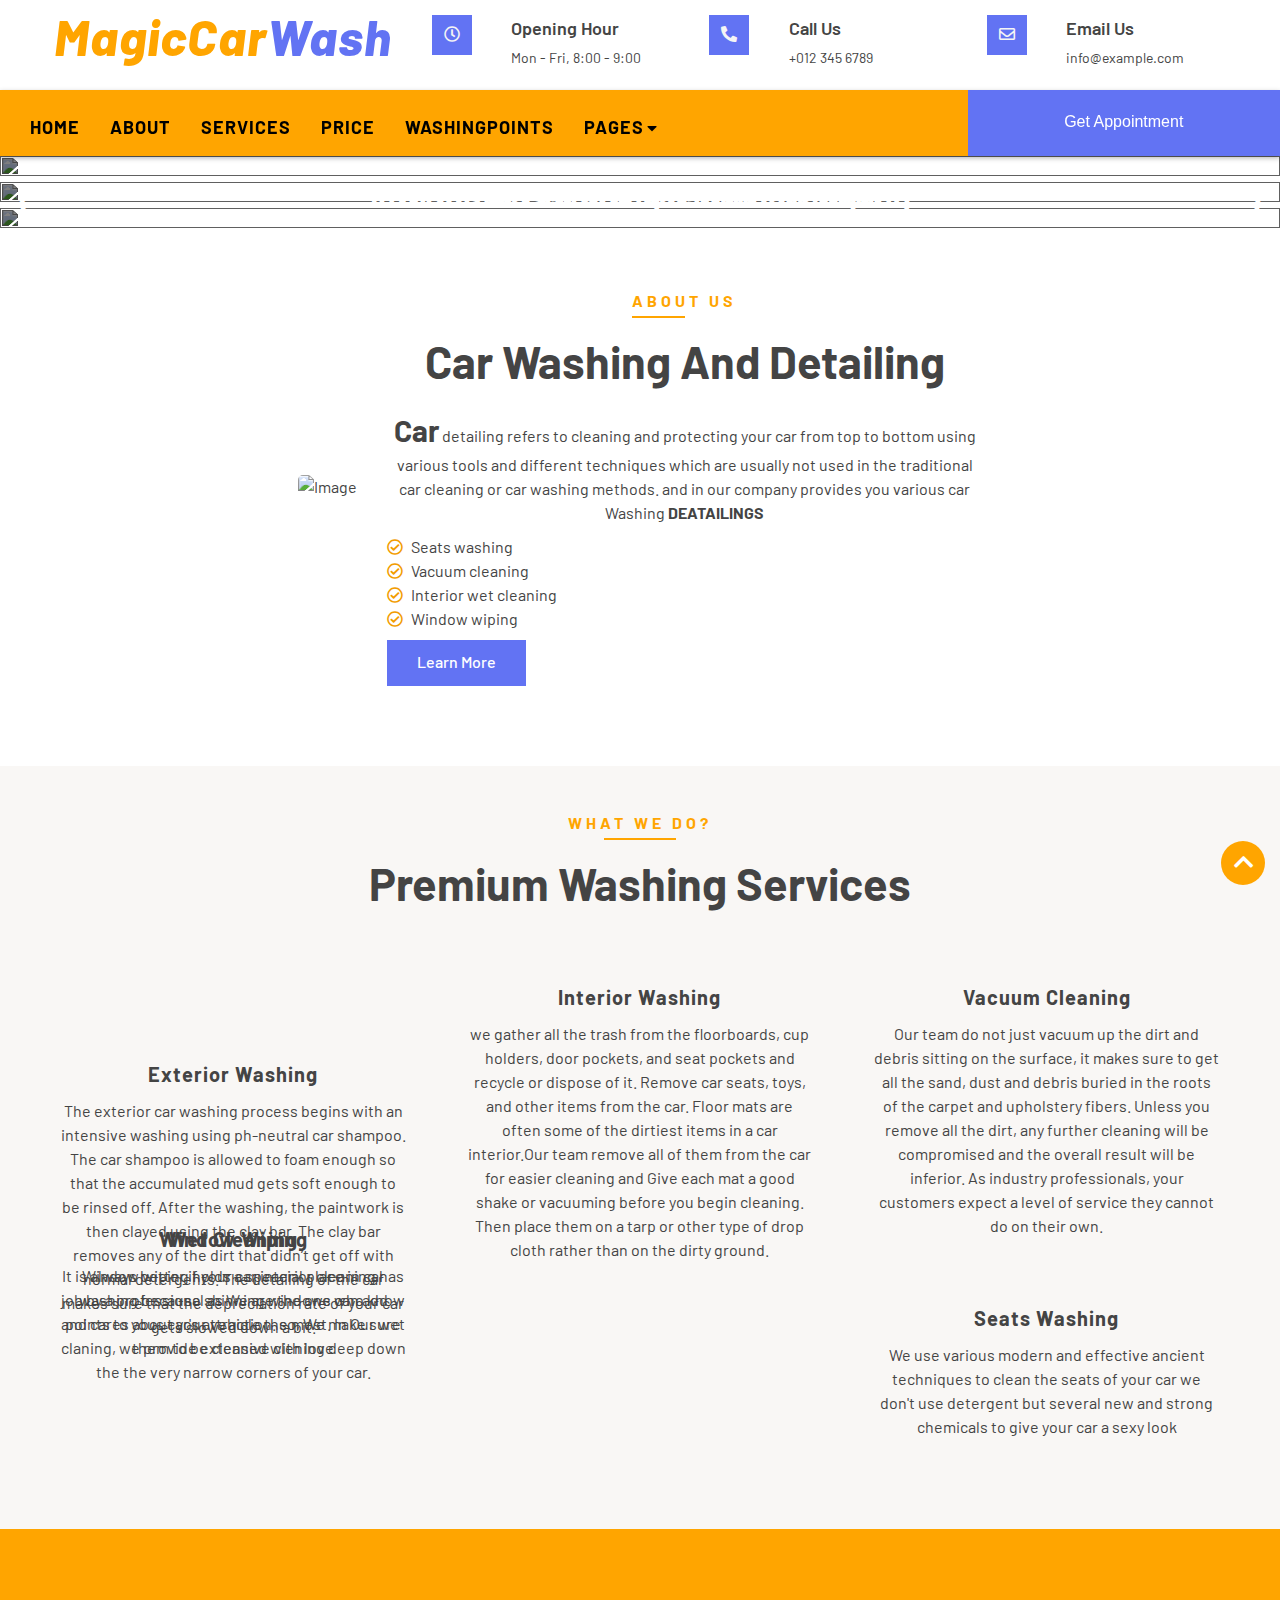
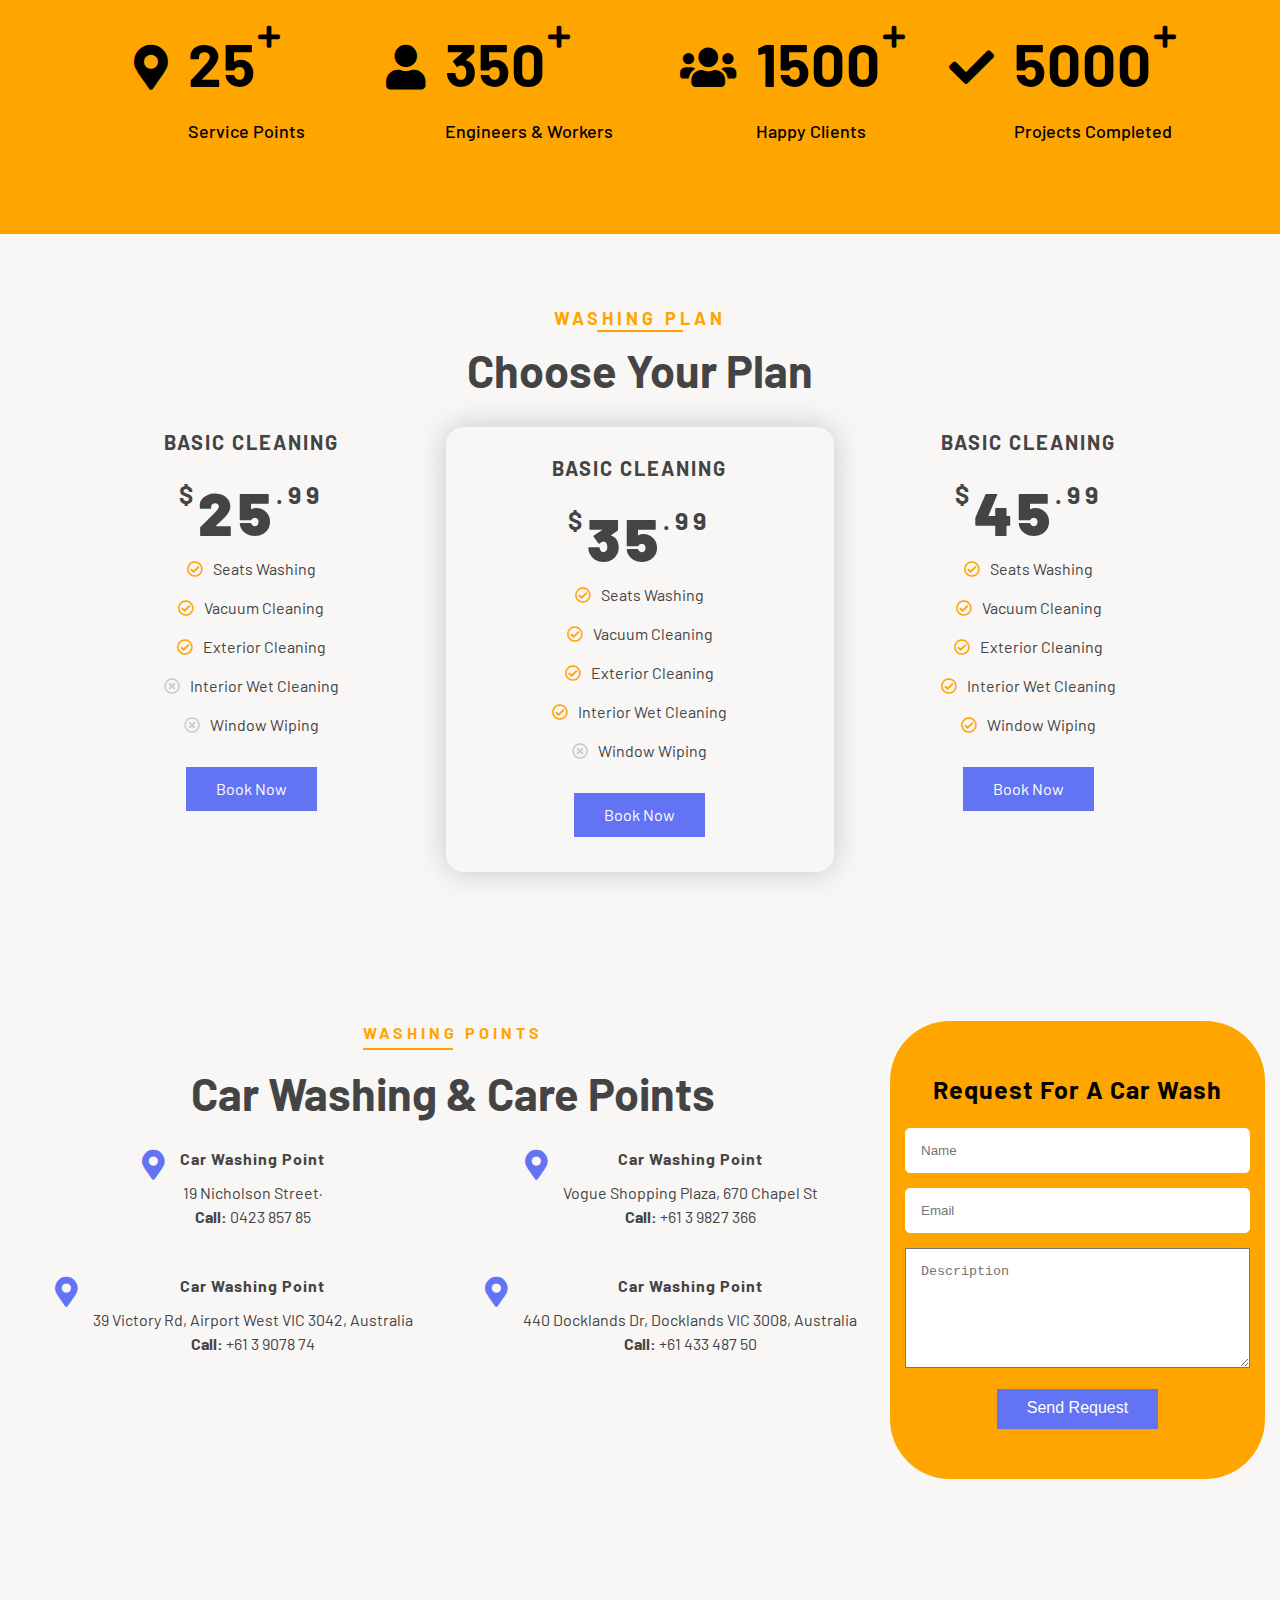
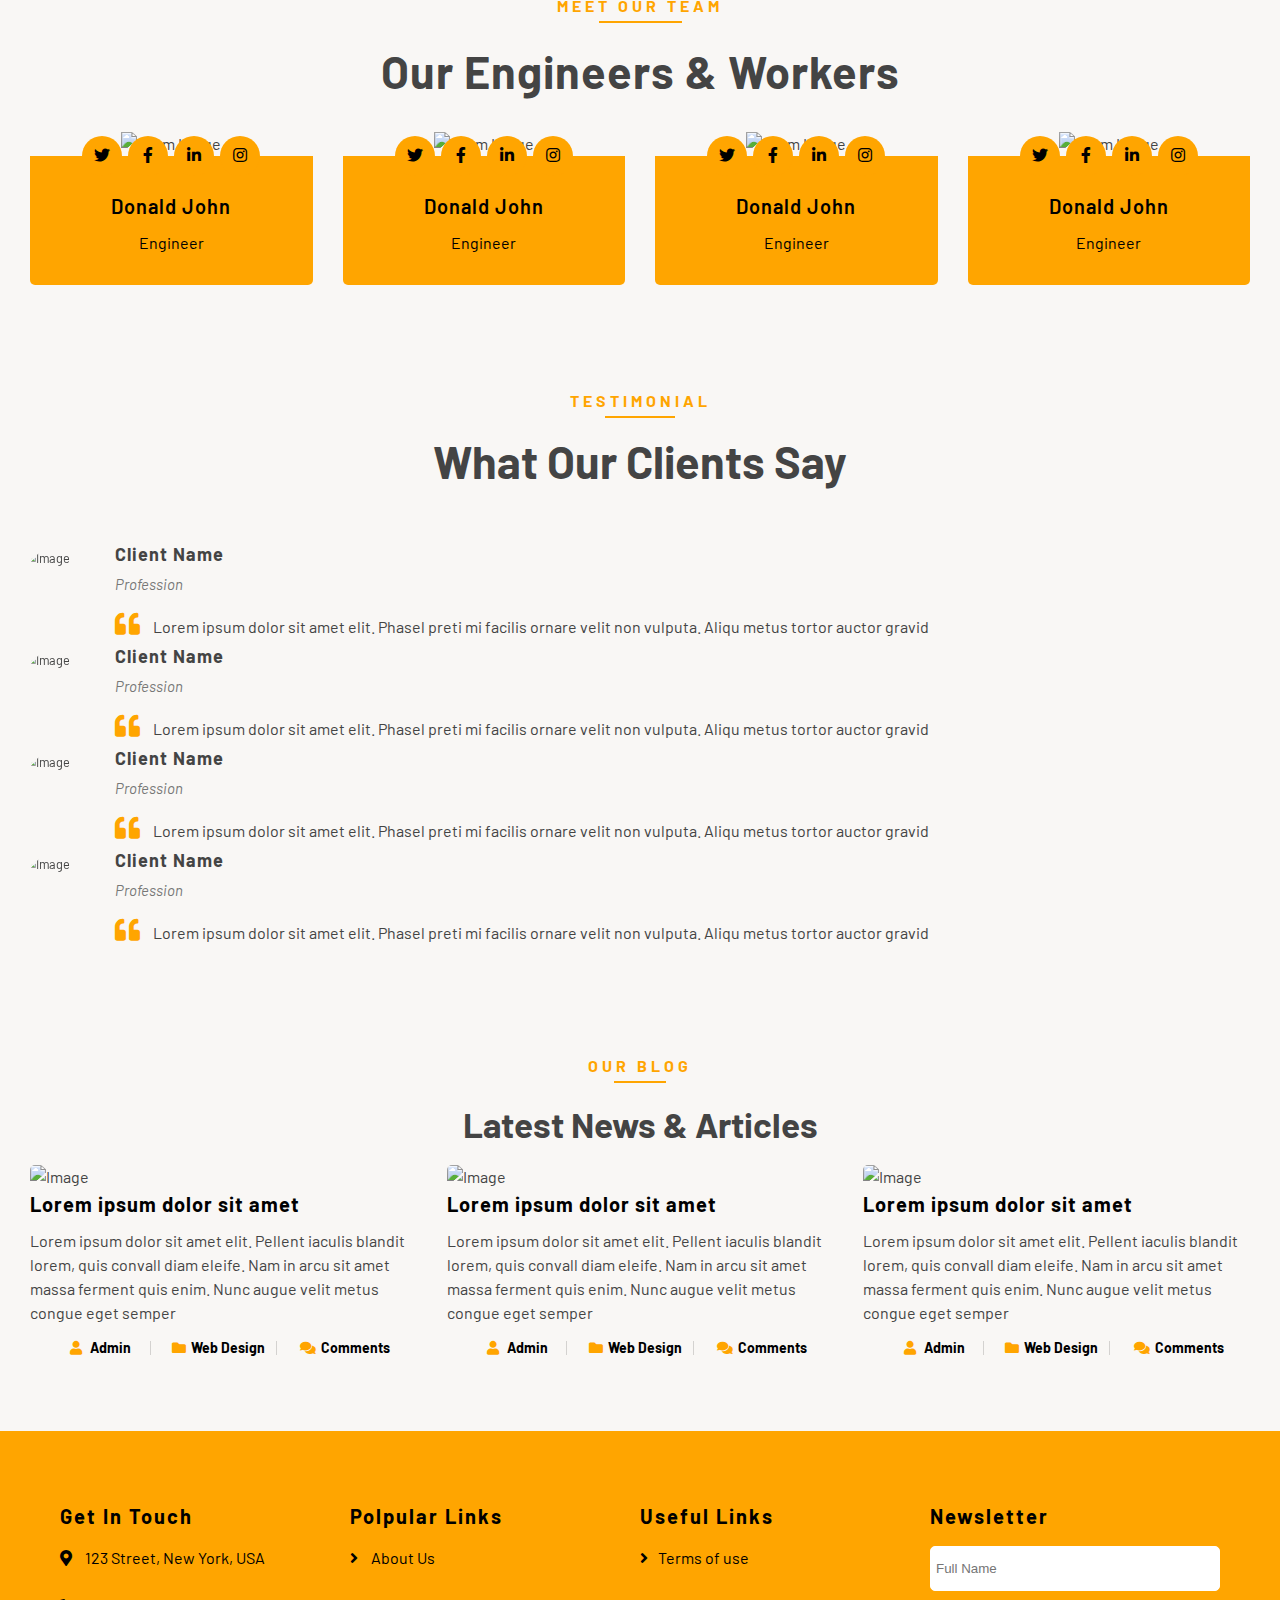
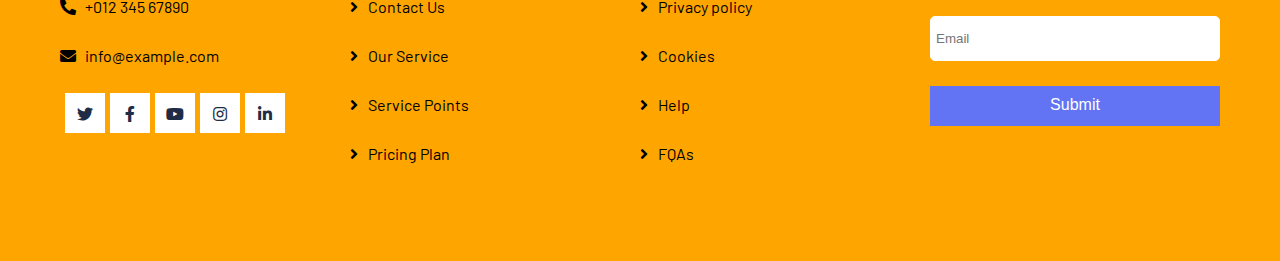
==== index.html @ 13ef2135 "Update index.html" ====
<!doctype html>
<html>
<head>
        <meta charset="utf-8">
        <title>Magic car Wash</title>
        <meta content="width=device-width, initial-scale=1.0" name="viewport">
        <meta content="Free Website Template" name="keywords">
        <meta content="Free Website Template" name="description">

        <!-- Favicon -->
        <link href="img/favicon.ico" rel="icon">

        

        <!-- Google Font -->
        <link href="https://fonts.googleapis.com/css2?family=Barlow:wght@400;500;600;700;800;900&amp;display=swap" rel="stylesheet"> 
        
        <!-- CSS Libraries -->
        
        <link href="https://cdnjs.cloudflare.com/ajax/libs/font-awesome/5.10.0/css/all.min.css" rel="stylesheet">
        <link href="lib/flaticon/font/flaticon.css" rel="stylesheet">
        <link href="lib/animate/animate.min.css" rel="stylesheet">
        <link href="lib/owlcarousel/assets/owl.carousel.min.css" rel="stylesheet">
        <link rel="stylesheet" type="text/css" href="css/style.css">
        <link rel="author" href="https://plus.google.com/113101541449927918834">
        <link href="https://fonts.googleapis.com/css?family=Open+Sans:400,600" rel="stylesheet" type="text/css">

        <script src="https://ajax.googleapis.com/ajax/libs/jquery/1.10.2/jquery.min.js"></script>


    <script>
    jQuery(document).ready(function( $ ) {
        $('.counter').counterUp({
            delay: 10,
            time: 1000
        });
    });
  </script>
<script>
$(document).ready(function(){
    
    //Check to see if the window is top if not then display button
    $(window).scroll(function(){
        if ($(this).scrollTop() > 100) {
            $('.backtotop').fadeIn();
        } else {
            $('.backtotop').fadeOut();
        }
    });
    
    //Click event to scroll to top
    $('.backtotop').click(function(){
        $('html, body').animate({scrollTop : 0}, 1000, );
        return false;
    });
    
});
</script>
  
  
  

        
        
        


      
        
<body>
	<!--topbar start-->
	<div class="top-bar clearfix">
		<div class="container clearfix">
			<div class="col-3 ">
				<div class="logo">
					<h1>MagicCar<span>Wash</span></h1>
				</div>
			</div>

			<div class="col-9 ">
				<div class="item clearfix">
					<div class="top-bar-icon">
						<i class="far fa-clock"></i>
					</div>
					<div class="top-bar-text">
						<h3>Opening Hour</h3>
						<p>Mon - Fri, 8:00 - 9:00</p>
					</div>
				</div>

				<div class="item clearfix">
					<div class="top-bar-icon">
						<i class="fa fa-phone-alt"></i>
					</div>
					<div class="top-bar-text">
						<h3>Call Us</h3>
						<p>+012 345 6789</p>
					</div>
				</div>
				<div class="item clearfix">
					<div class="top-bar-icon">
						<i class="far fa-envelope"></i>
					</div>
					<div class="top-bar-text">
						<h3>Email Us</h3>
						<p>info@example.com</p>
					</div>
				</div>
			</div>
		</div>
	</div>

	<div class="nav-bar nav-sticky">
		<div class="container clearfix">
			<ul class="navbar-content clearfix">
				<li><a href="#">HOME</a></li>
				<li><a href="#">ABOUT</a></li>
				<li><a href="#">SERVICES</a></li>
				 <li><a href="#">PRICE</a></li>
				 <li><a href="#">WASHINGPOINTS</a></li>
				 <li class="dropdown"><a href="#" style="margin-right: -15px;">PAGES</a> <i class="fa fa-caret-down" style="color:black;"></i>
				 <div class="dropdown-content ">
				 		<a href="#">LINK</a>
				 		<a href="#">LINK</a>
				 		<a href="#">LINK</a>
				 		</div>

				 </li>
				 
				 	
			</ul>
			<div class="button clearfix">
				<a href="#"><button>Get Appointment</button></a>
			</div>
		</div>
    <div class="navbar-resoponsive clearfix">

    	<div class="nav container clearfix ">
    		<div class="navbar-outer clearfix">
    		     <div style="float: left; "><a href="#">MENU</a>
    		      </div>

    		       <div style="float: right; margin: 15px 15px 0px 0px ;">
    			      <button  onclick="myFunction()">
    			      &#9776;
    			        </button>
    		              </div>
    		</div>
    		
    		<div id="menu-bar" style="display: none">
    	      <ul>
    		 <li><a href="#">HOME</a></li>
				<li><a href="#">ABOUT</a></li>
				<li><a href="#">SERVICES</a></li>
				 <li><a href="#">PRICE</a></li>
				 <li><a href="#">WASHINGPOINTS</a></li>
				 <li class="dropdown"><a href="#" style="margin-right: -15px;">PAGES</a> <i class="fa fa-caret-down" style="color:white;"></i>
				 <div class="dropdown-content">
				 	<div class="menu-bar-links">
				 		<a href="#">LINK</a>
				 		<a href="#">LINK</a>
				 		<a href="#">LINK</a>
				 	</div>

				 		</div>
				 		 </li>

				 </ul>
				 	</div>

				 </div>
            </div>
            </div>
            <!-- craousal-->
            
            <div class="container" style="margin-bottom:25px; padding:0px">
             <div class="caraousel">
                <div class="img fade">
                <img src="img/carousel-1.jpg" " > 
                  <div class="image-text">
                    
                           
                            <h1 >Exterior &amp; Interior Washing</h1>
                            
                    </div>
		     </div>

                    <div class="img fade">
                <img src="img/carousel-3.jpg" >
                    <div class="image-text">
                           
                            <h1 >Seats washing &amp; Vacuum cleaning</h1>
                          
                        </div>
                    </div>


                    <div class="img fade">
                <img src="img/carousel-2.jpg"> 
                  <div class="image-text">
                    
                            
                            <h1 >Interior wet cleaning &amp; Window wiping</h1>
                            
                            
                        </div>
                    </div>

                    <a class="prev" onclick="plusSlides(-1)">&#10094;</a>
                    <a class="next" onclick="plusSlides(1)">&#10095;</a>
                </div>
            </div>
            <!-- about -->
            <div class="about">
            	<div class="container clearfix">
            		<div class="container-content">
            		<div class="col-6-1">
            		<div class="image">
            			<img src="img/about.jpg" alt="Image" width="100%">
            		</div>
            	</div>
            		<div class="col-6-2">
            		<div class="section-header text-left">
                            <p>About Us</p>
                            <h2>car washing and detailing</h2>
                        </div>
                        <div class="about-content">
						  <p> <b style="font-size:30px">Car</b> detailing refers to cleaning and protecting your car from top to bottom using various tools and different techniques which are usually not used in the traditional car cleaning or car washing methods.
                               and in our company provides you various car Washing <b>DEATAILINGS</b>             </p>
                            <ul>
                                <li><i class="far fa-check-circle"></i>Seats washing</li>
                                <li><i class="far fa-check-circle"></i>Vacuum cleaning</li>
                                <li><i class="far fa-check-circle"></i>Interior wet cleaning</li>
                                <li><i class="far fa-check-circle"></i>Window wiping</li>
                            </ul>
                            <a class="btn btn-custom" href="">Learn More</a>
                        </div>
                      </div>
                    </div>
                  </div>
                </div>

                
                <div class="services">
                	<div class="container clearfix"  >
                		<div class="section-header text-center" >
                    <p>What We Do?</p>
                    <h2>Premium Washing Services</h2>
                </div>
                <div style="padding: 0 15px 0 15px">
                <div class="col-3 col-6">
                	<div class="service-item">
                	<i class="flaticon-car-wash-1"></i>
                	<h3>Exterior Washing</h3>
                	<p>The exterior car washing process begins with an intensive washing using ph-neutral car shampoo. The car shampoo is allowed to foam enough so that the accumulated mud gets soft enough to be rinsed off.
			After the washing, the paintwork is then clayed using the clay bar. The clay bar removes any of the dirt that didn’t get off with normal detergents.
						      The detailing of the car makes sure that the depreciation rate of your car gets slowed down a bit. </p>
                </div>
              </div>

               <div class="col-3 col-6">
                	<div class="service-item">
                	<i class="flaticon-car-wash"></i>
                	<h3>Interior Washing</h3>
                	<p>
			    we gather all the trash from the floorboards, cup holders, door pockets, and seat pockets and recycle or dispose of it. Remove car seats, toys, and other items from the car.
						    Floor mats are often some of the dirtiest items in a car interior.Our team remove all of them from the car for easier cleaning and Give each mat a good shake or vacuuming before you begin cleaning. Then place them on a tarp or other type of drop cloth rather than on the dirty ground.
						    </p>
                </div>
              </div>
               <div class="col-3 col-6">
                	<div class="service-item">
                	<i class="flaticon-vacuum-cleaner"></i>
                	<h3>Vacuum Cleaning</h3>
                	<p>
			 Our team do not just vacuum up the dirt and debris sitting on the surface, it makes sure to get all the sand, dust and debris buried in the roots of the carpet and upholstery fibers. Unless you remove all the dirt, any further cleaning will be compromised and the overall result will be inferior. As industry professionals, your customers expect a level of service they cannot do on their own.				  
							  </p>
                </div>
              </div>
               <div class="col-3 col-6">
                	<div class="service-item">
                	<i class="flaticon-seat"></i>
                	<h3>Seats Washing</h3>
                	<p>We use various modern and effective ancient techniques to clean the seats of your car we don't use detergent but several new and strong chemicals to give your car a sexy look
			
						</p>
                </div>
              </div>
               <div class="col-3 col-6 mtr">
                	<div class="service-item">
                	<i class="flaticon-car-service"></i>
                	<h3>Window Wiping</h3>
                	<p>Window wiping holds a speacial place in car washing because shinning windows can add points to yous car's attraction. so, We make sure them to be cleaned with love</p>
                </div>
              </div>
               <div class="col-3 col-6 mt2">
                	<div class="service-item">
                	<i class="flaticon-car-service-2"></i>
                	<h3>Wet Cleaning</h3>
                	<p>It is always better if your car interior cleaning  has job by a professional as We are the one who know and cares about your vehicle the most. 
							 In Our wet claning, we provide extensive clening deep down the the very narrow corners of your car.
							 </p>
              </div>
            </div>
          </div>
        </div>

         <div class="facts" >
           <div class="container clearfix" style="width:90%">
            	<div class="col-lg-3 col-lg-6 counterfloat">
                <div class="  clearfix">
                        <div class="facts-item">
                            <i class="fa fa-map-marker-alt"></i>
                          </div>
                            <div class="facts-text">
                                <h3 class="counter">25</h3>
                                <p>Service Points</p>
                            </div>
                  </div>
               </div>

            <div class="col-lg-3 col-lg-6 counterfloat">
                <div class="   clearfix">
                        <div class="facts-item">
                            <i class="fa fa-user"></i>
                          </div>
                            <div class="facts-text">
                                <h3 class="counter">350</h3>
                                <p>Engineers & Workers

</p>
                            </div>
                  </div>
               </div>

      

              <div class="col-lg-3 col-lg-6 counterfloat">
                <div class=" clearfix">
                        <div class="  facts-item">
                            <i class="fa fa-users"></i>
                          </div>
                            <div class="facts-text">
                                <h3 class="counter">1500</h3>
                                <p>Happy Clients</p>
                            </div>
                  </div>
               </div>

      
              <div class="col-lg-3 col-lg-6 counterfloat">
                <div class=" clearfix">
                        <div class="  facts-item">
                            <i class="fa fa-check"></i>
                          </div>
                            <div class="facts-text">
                                <h3 class="counter">5000</h3>
                                <p>Projects Completed</p>
                            </div>
                  </div>
               </div>
             </div>
           </div>

             <!-- price -->

               <div class= "price">
                
                  <p>Washing Plan
                  </p>
                   <h2>Choose Your Plan</h2>
		       
                <div class="price-tag ">
                  <div class="container clearfix "; style="margin-right: 42px; margin-left: 42px; margin-top:22px">
                    
                  <div class="column-card">
                    <div class="header">
                      <h3>Basic Cleaning</h3>
                       <h2 >
                        <span > $ </span>
                       <strong > 25 </strong>
                       <span >.99</span>
                     </h2>
                   </div>
                   <div class="column-body">
                    <ul>
                                    <li><i class="far fa-check-circle"></i>Seats Washing</li>
                                    <li><i class="far fa-check-circle"></i>Vacuum Cleaning</li>
                                    <li><i class="far fa-check-circle"></i>Exterior Cleaning</li>
                                    <li><i class="far fa-times-circle"></i>Interior Wet Cleaning</li>
                                    <li><i class="far fa-times-circle"></i>Window Wiping</li>
                                </ul>
                              </div>

                              <div class="card-footer">
                                <a href="#"> Book Now </a>
                              </div>
                          </div>

                      
                      <div class="column-card shadow">
                    <div class="header">
                      <h3 class = "dollarPrice">Basic Cleaning</h3>
                       <h2 class = "dollarPrice" >
                        <span > $ </span>
                       <strong > 35 </strong>
                       <span >.99</span>
                     </h2>
                   </div>
                   <div class="column-body">
                    <ul>
                                    <li><i class="far fa-check-circle"></i>Seats Washing</li>
                                    <li><i class="far fa-check-circle"></i>Vacuum Cleaning</li>
                                    <li><i class="far fa-check-circle"></i>Exterior Cleaning</li>
                                    <li><i class="far fa-check-circle"></i>Interior Wet Cleaning</li>
                                    <li><i class="far fa-times-circle"></i>Window Wiping</li>
                                </ul>
                              </div>

                              <div class="card-footer">
                                <a href="#"> Book Now </a>
                              </div>
                            </div>
                          



                   <div class="column-card">
                    <div class="header">
                      <h3>Basic Cleaning</h3>
                       <h2 >
                        <span > $ </span>
                       <strong > 45 </strong>
                       <span >.99</span>
                     </h2>
                   </div>
                   <div class="column-body">
                    <ul>
                                    <li><i class="far fa-check-circle"></i>Seats Washing</li>
                                    <li><i class="far fa-check-circle"></i>Vacuum Cleaning</li>
                                    <li><i class="far fa-check-circle"></i>Exterior Cleaning</li>
                                    <li><i class="far fa-check-circle"></i>Interior Wet Cleaning</li>
                                    <li><i class="far fa-check-circle"></i>Window Wiping</li>
                                </ul>
                              </div>

                              <div class="card-footer">
                                <a href="#"> Book Now </a>
                              </div>
                            </div>
                            

                            </div>
                            </div>
                            </div>         
              
              <div class="location-form">
                <div class="container clearfix" >
                  <div class="col-7">
                    <div class="header">
                      <p>Washing Points</p>
                      <h2>Car Washing &amp; Care Points</h2>
                    </div>
                    <div class="landmark clearfix">

                    <div class="col-6 clearfix">
                      <i class="fa fa-map-marker-alt" style="float:left"></i>
                       <div class="location-text">
                                        <h3>Car Washing Point</h3>
                                        <p class="para">19 Nicholson Street·</p>
                                        <p class="para"><strong>Call:</strong> 0423 857 85</p>
                                    </div>
                                  </div>

                                  <div class="col-6 clearfix">
                      <i class="fa fa-map-marker-alt" style="float:left"></i>
                       <div class="location-text">
                                        <h3>Car Washing Point</h3>
                                        <p class="para">Vogue Shopping Plaza, 670 Chapel St</p>
                                        <p class="para"><strong>Call:</strong> +61 3 9827 366</p>
                                    </div>
                                  </div>

                                  <div class="col-6 clearfix">
                      <i class="fa fa-map-marker-alt" style="float:left"></i>
                       <div class="location-text">
                                        <h3>Car Washing Point</h3>
                                        <p class="para"> 39 Victory Rd, Airport West VIC 3042, Australia</p>
						       <p class="para"><strong>Call:</strong> +61 3 9078 74</p>
                                    </div>
                                  </div>


                              <div class="col-6 clearfix">
                      <i class="fa fa-map-marker-alt" style="float:left"></i>
                       <div class="location-text">
                                        <h3>Car Washing Point</h3>
                                        <p class="para">440 Docklands Dr, Docklands VIC 3008, Australia</p>
                                        <p class="para"><strong>Call:</strong> +61 433 487 50</p>
                                    </div>
                                  </div>
                                </div>
                              </div>
                              

                             <div class="col-5">
                              <h3>Request for a car wash</h3>
                               <form>
                                <div class="control-group">
                                    <input type="text" class="form-control" placeholder="Name" required="required">
                                </div>
                                <div class="control-group">
                                    <input type="email" class="form-control" placeholder="Email" required="required">
                                </div>
                                <div class="control-group">
                                    <textarea class="control" placeholder="Description" required="required"></textarea>
                                </div>
                                <div>
                                    <button class="btn btn-custom" type="submit">Send Request</button>
                                </div>
                            </form>

                          </div>
                        </div>
                      </div>


                      <!-- team strat here-->

                      <div class="team">
                        <div class="container clearfix">
                          <div class="txt">
                             <p>Meet Our Team</p>
                             <h3>Our Engineers & Workers</h3>
                           </div>
                          
                           <div class="col-4">
                             <div class="image-section">
                              <img src="img/team-1.jpg" alt="Team Image">
                            </div>
                            <div class="image-text">
                              <h2>Donald John</h2>
                              <p>Engineer</p>
                              <div class="team-social">
                                    <a href=""><i class="fab fa-twitter"></i></a>
                                    <a href=""><i class="fab fa-facebook-f"></i></a>
                                    <a href=""><i class="fab fa-linkedin-in"></i></a>
                                    <a href=""><i class="fab fa-instagram"></i></a>
                                </div>
                              </div>
                            </div>


                            <div class="col-4">
                             <div class="image-section">
                              <img src="img/team-4.jpg" alt="Team Image">
                            </div>
                            <div class="image-text">
                              <h2>Donald John</h2>
                              <p>Engineer</p>
                              <div class="team-social">
                                    <a href=""><i class="fab fa-twitter"></i></a>
                                    <a href=""><i class="fab fa-facebook-f"></i></a>
                                    <a href=""><i class="fab fa-linkedin-in"></i></a>
                                    <a href=""><i class="fab fa-instagram"></i></a>
                                </div>
                              </div>
                            </div>



                            <div class="col-4">
                             <div class="image-section">
                              <img src="img/team-2.jpg" alt="Team Image">
                            </div>
                            <div class="image-text">
                              <h2>Donald John</h2>
                              <p>Engineer</p>
                              <div class="team-social">
                                    <a href=""><i class="fab fa-twitter"></i></a>
                                    <a href=""><i class="fab fa-facebook-f"></i></a>
                                    <a href=""><i class="fab fa-linkedin-in"></i></a>
                                    <a href=""><i class="fab fa-instagram"></i></a>
                                </div>
                              </div>
                            </div>




                            <div class="col-4">
                             <div class="image-section">
                              <img src="img/team-3.jpg" alt="Team Image">
                            </div>
                            <div class="image-text">
                              <h2>Donald John</h2>
                              <p>Engineer</p>
                              <div class="team-social">
                                    <a href=""><i class="fab fa-twitter"></i></a>
                                    <a href=""><i class="fab fa-facebook-f"></i></a>
                                    <a href=""><i class="fab fa-linkedin-in"></i></a>
                                    <a href=""><i class="fab fa-instagram"></i></a>
                                </div>
                              </div>
                            </div>

                          </div>
                        </div>

                    <!-- testimonial start here-->

                     <div class="testimonial">
            <div class="container clearfix">
                <div class="section-header text-center">
                    <p>Testimonial</p>
                    <h2>What our clients say</h2>
                </div>
                         <div class="owl-carousel testimonials-carousel">
                    <div class="testimonial-item">
                        <img src="img/testimonial-1.jpg" alt="Image">
                        <div class="testimonial-text">
                            <h3>Client Name</h3>
                            <h4>Profession</h4>
                            <p>
                                Lorem ipsum dolor sit amet elit. Phasel preti mi facilis ornare velit non vulputa. Aliqu metus tortor auctor gravid
                            </p>
                        </div>
                    </div>
                    <div class="testimonial-item">
                        <img src="img/testimonial-2.jpg" alt="Image">
                        <div class="testimonial-text">
                            <h3>Client Name</h3>
                            <h4>Profession</h4>
                            <p>
                                Lorem ipsum dolor sit amet elit. Phasel preti mi facilis ornare velit non vulputa. Aliqu metus tortor auctor gravid
                            </p>
                        </div>
                    </div>
                    <div class="testimonial-item">
                        <img src="img/testimonial-3.jpg" alt="Image">
                        <div class="testimonial-text">
                            <h3>Client Name</h3>
                            <h4>Profession</h4>
                            <p>
                                Lorem ipsum dolor sit amet elit. Phasel preti mi facilis ornare velit non vulputa. Aliqu metus tortor auctor gravid
                            </p>
                        </div>
                    </div>
                    <div class="testimonial-item">
                        <img src="img/testimonial-4.jpg" alt="Image">
                        <div class="testimonial-text">
                            <h3>Client Name</h3>
                            <h4>Profession</h4>
                            <p>
                                Lorem ipsum dolor sit amet elit. Phasel preti mi facilis ornare velit non vulputa. Aliqu metus tortor auctor gravid
                            </p>
                        </div>
                    </div>
                </div>
            </div>
        </div>
        <!-- Testimonial End -->

        <!--blog start -->

        <div class="blog">
          <div class="container">
            <div class="txt">
              <p>Our Blog</p>
              <h2>Latest news & articles</h2>
            </div>
            <div class="post clearfix">
              <div class="col-4">
                <div class="image">
                  <img src="img/blog-3.jpg" alt="Image">
                  <div class="meta-date">
                                    <span>01</span>
                                    <strong>Jan</strong>
                                    <span>2045</span>
                                </div>
                </div>
                <div class="image-text">
                  <h3><a  href="#">Lorem ipsum dolor sit amet</a>
                  </h3>
                  <p>
                   Lorem ipsum dolor sit amet elit. Pellent iaculis blandit lorem, quis convall diam eleife. Nam in arcu sit amet massa ferment quis enim. Nunc  augue velit metus congue eget semper
                  </p>
                </div>
                  <div class="image-meta clearfix">
                    <p> <i class="fa fa-user"></i>
                      <a href="">Admin</a></p>
                      <p><i class="fa fa-folder"></i><a href="">Web Design</a>
                     </p>
                     <p><i class="fa fa-comments"></i><a href="">Comments</a>
                     </p>
                 </div>
                </div>


                <div class="col-4">
                <div class="image">
                  <img src="img/blog-1.jpg" alt="Image">
                  <div class="meta-date">
                                    <span>01</span>
                                    <strong>Jan</strong>
                                    <span>2045</span>
                                </div>
                </div>
                <div class="image-text">
                  <h3><a  href="#">Lorem ipsum dolor sit amet</a>
                  </h3>
                  <p>
                   Lorem ipsum dolor sit amet elit. Pellent iaculis blandit lorem, quis convall diam eleife. Nam in arcu sit amet massa ferment quis enim. Nunc  augue velit metus congue eget semper
                  </p>
                </div>
                  <div class="image-meta clearfix">
                    <p> <i class="fa fa-user"></i>
                      <a href="">Admin</a></p>
                      <p><i class="fa fa-folder"></i><a href="">Web Design</a>
                     </p>
                     <p><i class="fa fa-comments"></i><a href="">Comments</a>
                     </p>
                 </div>
                </div>

                <div class="col-4">
                <div class="image">
                  <img src="img/blog-2.jpg" alt="Image">
                  <div class="meta-date">
                                    <span>01</span>
                                    <strong>Jan</strong>
                                    <span>2045</span>
                                </div>
                </div>
                <div class="image-text">
                  <h3><a  href="#">Lorem ipsum dolor sit amet</a>
                  </h3>
                  <p>
                   Lorem ipsum dolor sit amet elit. Pellent iaculis blandit lorem, quis convall diam eleife. Nam in arcu sit amet massa ferment quis enim. Nunc  augue velit metus congue eget semper
                  </p>
                </div>
                  <div class="image-meta clearfix">
                    <p> <i class="fa fa-user"></i>
                      <a href="">Admin</a></p>
                      <p><i class="fa fa-folder"></i><a href="">Web Design</a>
                     </p>
                     <p><i class="fa fa-comments"></i><a href="">Comments</a>
                     </p>
                 </div>
                </div>

              </div>
            </div>
          </div>

          <div class="footer">
            <div class="container clearfix " style="margin:45px ">
            <div class="col-4">
               <h1> Get In Touch</h1>
               <p><i class="fa fa-map-marker-alt"></i>123 Street, New York, USA</p>
               <p><i class="fa fa-phone-alt"></i>+012 345 67890</p>
               <p><i class="fa fa-envelope"></i>info@example.com</p>
               <div class="footer-social clearfix">
                <a class="btn" href=""><i class="fab fa-twitter"></i></a>
                <a class="btn" href=""><i class="fab fa-facebook-f"></i></a>
                <a class="btn" href=""><i class="fab fa-youtube"></i></a>
                <a class="btn" href=""><i class="fab fa-instagram"></i></a>
                <a class="btn" href=""><i class="fab fa-linkedin-in"></i></a>
              </div>
            </div>


              <div class="col-4">
                <h1> Polpular Links</h1>
                <div class="list">
                <a> About Us </a>
                <a href="">Contact Us</a>
                <a href="">Our Service</a>
                <a href="">Service Points</a>
                <a href="">Pricing Plan</a>
              </div>
            </div>


                          <div class="col-4">
                            <h1>Useful Links</h1>
                            <div class="list">
                            <a href="">Terms of use</a>
                            <a href="">Privacy policy</a>
                            <a href="">Cookies</a>
                            <a href="">Help</a>
                            <a href="">FQAs</a>
                        </div>
                      </div>

                      <div class="col-4">
                        <h1>Newsletter</h1>
                        <form>
                                <input class="form-control" placeholder="Full Name">
                                <input class="form-control" placeholder="Email">
                                <button class="btn btn-custom">Submit</button>
                            </form>
                          </div>
                        </div>
                      </div>


<a href="#" class="backtotop"><i class="fa fa-chevron-up"></i></a>





                         




<script src="js/javascript.js"></script>
<script src="https://cdnjs.cloudflare.com/ajax/libs/waypoints/2.0.3/waypoints.min.js"></script>
<script src="lib/Counter-Up-master/jquery.counterup.min.js"></script>
<script src="lib/owlcarousel/owl.carousel.min.js"></script>

<script src="jq/main.js"></script>
<script src="https://code.jquery.com/jquery-3.4.1.min.js"></script>
<script src="lib/counterup/counterup.min.js"></script>

<script src="lib/easing/easing.min.js"></script>
<script src="mail/jqBootstrapValidation.min.js"></script>
<script src="mail/contact.js"></script>
<script src="https://ajax.googleapis.com/ajax/libs/jquery/3.3.1/jquery.min.js"></script>
---- css/style.css ----
* {
    margin: 0;
    padding: 0;
    box-sizing: border-box;
    text-decoration: none;
    list-style-type: none;
}


.top-bar{
    background: #ffffff;
    height: 75px;
    padding: 15px 0;
    margin-bottom:15px;
}

.container  {
       margin: 0 auto;
       padding-left: 15px;
       padding-right: 15px;
}

.col-3  {
    width: 33.3333%;
    float: left;
}

.logo  {

    text-align: center;
    overflow:  ;
}

.top-bar .logo h1 {
    margin: -4px 0 0 0;
    color: #ffa500;;
    font-size: 50px;
    line-height: 50px;
    font-weight: 800;
    letter-spacing: 1px;
    font-style: italic;
   }

   .top-bar .logo h1 span {
    color:#6273f3;
}

.col-9 { 
    float: right;
    width: 66.66%;
}

.item {
    width: 33.33%;
    float: left;
}

.top-bar-icon{
    float: left;
    width: 40px;
    text-align: center;
    height: 40px;
    padding: 7px 0;
    background-color: #6273f3;
    border-radius:0%;
    color: whitesmoke;
}

.top-bar-text{
    float: right;
    width: 78.66%;
    padding-left: 20px;
}

.top-bar .top-bar-text h3 {
    margin: 0 0 5px 0;
    font-size: 18px;
    font-weight: 600;
}

.top-bar .top-bar-text p {
    margin: 0;
    font-size: 14px;
    font-weight: 400;
}

.clearfix::after {
  content: "";
  clear: both;
  display: table;
}

.nav-bar{
    width: 100%;
    background-color:#ffa500;
}

.navbar-content{
    padding: 0px ;
    margin-top: 9px;
}

.navbar-content  li {
    float: left;

}

.navbar-content ul a {
    display: inline-block;
    color: #ffffff;
    padding: 15px;
    font-weight: 500;
    letter-spacing: 1px;
    float: left;
}

.navbar-content li a {
    display: inline-block;
    color: Black;
    padding: 15px;
    font-weight: 700;
    letter-spacing: 1px;
    font-size:18px;
}

.navbar-content li a:hover{
color:  #6273f3;
}

.navbar-content  {
    float: left;
    width: 75%;
    padding-left:0px ;


}

.button{
    padding: 15px 0 0 0;

}
.button button {
    padding: 10px 30px 12px 30px;
    text-align: center;
    font-size: 16px;
    font-weight: 500;
    border-radius: 0px;
    color: white;
    background: #6273f3;
    box-shadow: inset 0 0 0 0 #e81c2e;
    float: right;
    width: 25%;
    font-size:700;
     margin-top: -15px ;
    margin-bottom:;
        margin-right: -15px;
    height:66px;
    border:none;
    cursor:pointer;
}

 .dropdown {
    position: relative;

}

 .dropdown-content{
    position: absolute;
    background-color: #ffa500;
    display: none;
}
.dropdown-content {
   text-align: center;
   overflow: hidden;
   z-index: 2;
}

.dropdown-content  a:not(:last-child) {
    display: block;
    color: black;
    padding: 15px;
    font-weight: 700;
    letter-spacing: 1px;
    border-bottom: 1px solid black;
}

.dropdown:hover .dropdown-content {
    display: block;
}

.navbar-resoponsive {
    background-color:#ffa500;
    width: 100%;
}
.navbar-resoponsive a {  
    display: inline-block;
    color: black;
    padding: 15px;
    font-weight: 700;
    letter-spacing: 1px;
    font-size: 1rem;
    transition: 0s;
}

.navbar-resoponsive a:hover{
    color: #6273f3;
    letter-spacing:1.5px;
}

.navbar-resoponsive button{
 display: inline-block;
 color: #ffffff;
 padding: 0px 15px 0px 15px;
 font-weight: 500;
 letter-spacing: 1px;
 background-color: #6273f3 ;
margin-right: 15px;
margin-bottom: -11px;
    top: 1px;
    right: 0;
    position:;
    transition:0.5s;
    margin-top:-15px;
    border: none;
    margin-right: -30px;
    font-size: 25px;
    
    height: 54px;
}
.navbar-resoponsive button:hover{
    color:white;
}

.menu-bar-links a{
    display: block;
}

@media only screen and (min-width: 792px){
    .navbar-resoponsive{
        display: none;

    }
}

.container .caraousel {
    position: relative;
   

   
}

.container .text{
    display:none;
    position: absolute;
  top: 50%;
  left: 50%;
  transform: translate(-50%, -50%);
  text-align: center;
 
}

.@media(max-width: 992px){

    .nav { display:none }
}
}

.container .responsive {
  width: 100%;
  max-width:;
  height:100%;
}

.container .text h3 {
    color: #E81C2E;
    
    font-weight: 700;
    letter-spacing: 4px;
    text-transform: uppercase;
    margin-bottom: 0px;
}

.container .text h1 {
    color: #ffffff;
    
    font-weight: 700px;
    margin-bottom: 20px;
    text-transform: capitalize;
}
 

.container .text p {
    
    color: #ffffff;
    
    margin-bottom: 40px;
}

.btn.btn-custom {
    padding: 10px 30px 12px 30px;
    text-align: center;
    font-size: 16px;
    font-weight: 500;
    color: #ffffff;
    background: #6273f3;
    border: none;
    border-radius: 0px;
    box-shadow: inset 0 0 0 0 #202c45;
    transition: ease-out 0.5s;
    -webkit-transition: ease-out 0.5s;
    }

    .btn {
        display: inline-block;
    }

.prev, .next {
  cursor: pointer;
  position: absolute;
  top: 50%;
  width: auto;
  margin-top: -22px;
  padding: 16px;
  color: white;
  font-weight: bold;
  font-size: 18px;
  transition: 0.6s ease;
  border-radius: %;
  user-select: none;
}

/* Position the "next button" to the right */
.next {
  right: 0;
  border-radius: 5%;
}

/* On hover, add a black background color with a little bit see-through */
.prev:hover, .next:hover {
  background-color:#6273f3;
    color:white;
}

.fade {
  -webkit-animation-name: fade;
  -webkit-animation-duration: 1.5s;
  animation-name: fade;
  animation-duration: 1.5s;
    
    

}

@-webkit-keyframes fade {
  from {opacity: .4} 
  to {opacity: 1}
}

@keyframes fade {
  from {opacity: .4} 
  to {opacity: 1}
}

/* On smaller screens, decrease text size */
@media only screen and (max-width: 300px) {
  .prev, .next,.text {font-size: 11px}
}

.col-6-1 {
    max-width: 100%;
    float: left;
    padding: 0 15px 0 15px;
}

@media(min-width:992px){
    .col-6-1{
        max-width:50%;
    }
}

.col-6-2 {
    max-width: 100%;
    float: right;
    padding: 0 15px 0 15px;
    margin-top:30px;
}

.about .container-content {
    display: -ms-flexbox;
    display: flex;
    -ms-flex-wrap: wrap;
    flex-wrap: wrap;
        align-items: center;
    justify-content: center;
}
    
}

@media only screen and (min-width: 992px) {
.col-6-1 {max-width: 50%;}
}
@media only screen and (min-width: 992px){
.col-6-2 {max-width: 50%;}
}

.about .section-header {
    position: relative;
    width: 100%;
    max-width: 700px;
    text-align:center;
   
}

.about .about-content {
    margin-bottom: 30px;
}

.about .about-content ul {
    margin-top: 10px;
    padding: 0;
    list-style: none;
    margin-bottom: 9px;
    font-size:px;
}

.about .about-content ul li i {
    margin-right: 8px;
    color: #f29c00;
}

body {
    color: #444444;
    font-weight: 400;
    background: #ffffff;
    font-family: 'Barlow', sans-serif;
    font-size: 1rem;
    font-weight: 400;
    line-height: 1.5;
    
    text-align: left;
}

.section-header p {
    display: inline-block;
    margin-bottom: 10px;
    padding-bottom: 5px;
    position: relative;
    font-size: 16px;
    font-weight: 700;
    letter-spacing: 4px;
    text-transform: uppercase;
    color: #ffa500;
}
.section-header h2 {
    margin-bottom: 10px;
    font-size: 45px;
    font-weight: 700;
    text-transform: capitalize;
}

.section-header p::after {
    position: absolute;
    content: "";
    width: 50%;
    height: 2px;
    left: 25%;
    bottom: 0;
    background: #ffa500;
}

.section-header.text-left p::after {
    left: 0;
}

.services .col-6, .services .col-3 {
    width: 100%;
    padding-left:px;
    text-align:center;
    padding-right:px;
}



 
@media  (min-width: 762px) {
.services .col-6 {
    width: 100%;
    padding: 0 30px
}
}

@media  (min-width: 992px) {
  .services .col-3 {
    width: 33.33%;
}
}
.services {
    position: relative;
    width: 100%;
    padding: 45px 0 0 0;
    background-color:#f9f7f5;
    margin-top: 50px
}

.services . i {
    color: #202C45;
    font-size: 75px;
    line-height: 75px;
    margin-bottom: 20px;
}

.services h3 {
    margin-bottom: 10px;
    font-size: 20px;
    font-weight: 700;
    letter-spacing: 1px;
}

.section-header {
    position: relative;
    width: 100%;
    max-width: 700px;
    margin: 0 auto 45px auto;
}

.text-center {
    text-align: center!important;
}

.services [class^="flaticon-"]::before {
    margin: 0;
    font-size: 60px;
    line-height: 60px;
    background-image: linear-gradient(#6273fe, #6273fe);
    -webkit-background-clip: text;
    -webkit-text-fill-color: transparent;
    transition: .5s;
}

.flaticon-car-wash-1:before {
    content: "\f100";
}

[class^="flaticon-"]:before, [class*=" flaticon-"]:before, [class^="flaticon-"]:after, [class*=" flaticon-"]:after {
    font-family: Flaticon;
    font-size: 20px;
    font-style: normal;
    margin-left: 20px;
}
.services .service-item {
    position: relative;
    width: 100%;
    display: flex;
    flex-direction: column;
    margin-bottom: 45px;
}

.services .service-item i {
    color: #202C45;
    font-size: 75px;
    line-height: 75px;
    margin-bottom: 20px;
}

.wrapper: {
 width: 25% auto;
}

.facts {
    
    width: 100%;
   
    margin: 45px 0;
    display: flex;
    align-items: center;
    background:#ffa500;
    padding:74px 0px;
}

.facts .col-lg-3, .facts .col-lg-6{
display:flex;
margin:15px 0px;
justify-content:center;
width:  100%;
}

@media( min-width : 762px){
 .facts .col-lg-3   {width: 50%}
}

@media( min-width : 992px){
   .facts .col-lg-6 { width:25%}
}

.facts .facts-item{
    float:  left;
    margin-top: 15px;
    font-size: 45px;
    color: black;
}

.facts .facts-text {
    float:  left;
    padding-left: 20px
}


.facts .facts-text h3::after {
    position: absolute;
    content: "\f067";
    top: 0px;
    right: -25px;
    color: black;
    font-size: 25px;
    font-family: "Font Awesome 5 Free";
    font-weight: 900;
}

.facts .facts-text h3 {
    position: relative;
    display: inline-block;
    color: black;
    font-size: 60px;
    font-weight: 700;
}

.facts .facts-text p {
    color: black;
    font-size: 18px;
    font-weight: 500;
    margin: 0;
}

.counterfloat{
    float:  left;
}


.price {
    text-align: center;

}

.price p {
    color: orange;
    font-size: 18px;
    font-weight: 700;
    letter-spacing: 4px;
    text-transform: uppercase;
    position: relative;
    display: inline-block;
}

.price p::after {
    position: absolute;
    content: "";
    width: 50%;
    height: 2px;
    left: 25%;
    bottom: 0;
    background: orange;
}

.price h2 {
    font-size:  45px;
    font-weight: 700;
    margin-top:  5px;
    text-transform: capitalize;
    padding-bottom:0px;
}

@media(max-width:792px){
    .price h2 {
        font-size:30px;
    }
}

.column-card {
    width: 100%;
    text-align: center;
    float: left;
    padding-bottom:20px;
}

.column-card h2 {
    display: flex;
    align-items: flex-start;
    justify-content: center;
    font-size: 60px;
    font-weight: 700;
    letter-spacing: 5px;
}

.column-card h2 span {
    font-size: 25px;
    line-height: 55px;
}

.column-card strong {
    font-weight: bolder;
}


.column-card h2 span {
    font-size: 25px;
    line-height: 55px;
}

.column-card h3 {
    font-size: 20px;
    font-weight: 700;
    letter-spacing: 2px;
    text-transform: uppercase;
    padding-top: 0px;
}

.column-card ul li{
    padding-bottom: 15px;
}

 .column-card ul li i.fa-check-circle {
    color: #ffa500;
}

.column-card  ul li i {
    margin-right: 10px;

}

.column-card ul li i.fa-times-circle {
    color: #cccccc;
}

.card-footer{
    padding-bottom: 15px;
    padding-top: 15px;
}

.card-footer a {
    background-color: #6273f3;
    padding: 10px 30px 10px 30px;
    border-radius: 0px;
    color:white;
    display: inline-block;
}

.price{
    padding-bottom: 8px;
    margin-top: 71px;
}

 .shadow { 
    box-shadow: 0 0 30px rgb(0 0 0 / 20%);
    z-index: 1;
     padding-top:26px;
     border-radius:18px;
     margin-bottom:26px;
}

@media(min-width: 762px){

    .column-card {width:33.33%}
    }

.location-form {
    padding:  65px 0 65px 0;
    background-color:#f9f7f5;
    margin: 50px 0px;

}

.location-form .col-7 {

    float: left;
    width: 100%;
}


.location-form .col-5 {
    float:  left;
    width: 100%;
}

.location-form .header p {

    position: relative;
    display: inline-block;
    margin-bottom: 10px;
    padding-bottom: 5px;
    font-size: 16px;
    font-weight: 700;
    letter-spacing: 4px;
    text-transform: uppercase;
    color: orange;
}

.location-form .header {
    margin-bottom: 5px;
    text-align:center;
}

.location-form .header p::after {
    position: absolute;
    content: "";
    width: 50%;
    height: 2px;
    left: 0%;
    bottom: 0;
    background: orange;
}

.location-form h2 {
text-transform: capitalize;
font-size: 45px;
font-weight: 700;
}

@media(max-width:792px){
    .location-form h2 {
        font-size:22px;
    }
}
.location-form .col-6 {
    width: 50%;
    display: flex;
    padding-top: 15px;
    float: left;
    margin-bottom: 30px;
    justify-content:center;
}

 .location-text {
    
    padding-left: 15px;
}

.location-text h3{
 text-transform: capitalize;
 font-weight: 700;
 font-size: 16px;
}

.location-text .para {
    text-transform: capitalize;
}

.location-form i {
    padding-top: 3px;
    font-size: 30px;
    color: #6273f3;
}

.location-form .col-5 {
    padding: 50px 15px 50px 15px;
    width: %;
    background-color: orange;
    text-align: center;
    border-radius: 60px;
    margin-top: 25px;

}

.location-form .col-5 h3{
    font-size: 25px;
    margin-bottom: 20px;
    font-weight: 700px;
    color:  black;
    text-transform: capitalize;
}

.location-form .col-5 .control-group{
    margin-bottom: 15px
}
.location-form .col-5 .control-group .form-control{
    height: 45px;
    color: #ffffff;
    padding: 0 15px;
    border-radius: 5px;
    border: 1px solid #ffffff;
    background: ;
    width: 100%;
}

  .control-group .control {

 background-color: white;
  height: 120px;
    padding: 15px;
overflow: auto;
    resize: vertical;
    width: 100%;
}

@media( min-width: 842px){

 .location-form .col-7  {width: 70%}
}

@media( min-width: 842px){
  .location-form .col-5 {
    width: 30%;
    margin-top: 0px
  }  
}

@media(max-width: 562px){
.location-form .col-6{
    width:  100%;
    }
}

.team {
    text-align: center;
    margin: 25px 0 34px;
}
.team .txt p {
    position: relative;
    display: inline-block;
    margin-bottom: 0px;
    padding-bottom: 5px;
    font-size: 16px;
    font-weight: 700;
    letter-spacing: 4px;
    text-transform: uppercase;
    color: orange;
}

.team  h3 {

    margin: 0;
    font-size: 45px;
    font-weight: 700;
    text-transform: capitalize;
    padding-top: 15px;
}


@media(max-width:779px){
    .team  h3 {
        font-size:23px;
    }
}

 .team .txt  p::after {
    position: absolute;
    content: "";
    width: 50%;
    height: 2px;
    left: 25%;
    bottom: 0;
    background: orange;
}


.team .col-4 {
    width: 25%;
  margin-top: 25px;
    margin-bottom: 25px;
    float: left;
    padding: 0 15px 0 15px;

}

.team .col-4 .image-section {
    position:  relative;
    overflow:  hidden;

}

.team .col-4 .image-section img {
    width: 100%;
    transition: .3s;
    vertical-align: middle;
}

.team .col-4 .image-section:hover img {
    transform: scale(1.1);
}


.team .image-text {
    position: relative;
    width: 100%;
    padding: 35px 30px 30px 30px;
    text-align: center;
    background: orange;
    border-radius: 0 0 5px 5px;
    transition: .5s;
}


.team .image-text h2 {
    color: black;
    font-size: 20px;
    font-weight: 600;
    letter-spacing: 1px;
    margin-bottom: 10px;
}


.team .image-text p {
    margin: 0;
    color: black;
}


.team .team-social {
    position: absolute;
    width: 100%;
    height: 40px;
    top: -20px;
    left: 0;
    text-align: center;
    font-size: 0;
}


.team .team-social a {
    display: inline-block;
    width: 40px;
    height: 40px;
    margin: 0 3px;
    padding: 7px 0;
    text-align: center;
    font-size: 16px;
    color: black;
    background: orange;
    border-radius: 40px;
    transition: .5s;
}

.team .col-4:hover .image-text p {
    color:white;
}

.team .col-4:hover .image-text h2{
    color:white;
}


.team .col-4:hover .image-text {
    color: white;
    background: #6273f3;
}


.team .image-text:hover  {
    background:#6273f3;
}



.team .col-4:hover .team-social a {
    background:#6273f3;
    color:white
}

.team .team-social a:hover {
    color: white;
}


@media(max-width: 992px){
  .team .col-4 { 
      width: 50%;
}

}

@media(max-width:562px){
    .team .col-4 { width: 100%}
}



.testemonial .txt {
    text-align: center;
}

.testemonial .txt p {
    position: relative;
    display: inline-block;
    margin-bottom: 0px;
    padding-bottom: 5px;
    font-size: 16px;
    font-weight: 700;
    letter-spacing: 4px;
    text-transform: uppercase;
    color: red;
}


.testemonial  h2 {

    margin: 0;
    font-size: 35px;
    font-weight: 700;
    text-transform: capitalize;
    padding-top: 15px;
}

 .testemonial .txt  p::after {
    position: absolute;
    content: "";
    width: 50%;
    height: 2px;
    left: 25%;
    bottom: 0;
    background: #E81C2E;
}


 .testimonial {
    position: relative;
    width: 100%;
    padding: 45px 0;
     background-color: #f9f7f5;
     margin-bottom:45px;
}



.testimonial .testimonials-carousel {
    position: relative;
    width: calc(100% + 30px);
    margin: 0 -15px;
}

.testimonial .testimonial-item {
    position: relative;
    width: 100%;
    padding: 0 15px;
    display: flex;
}

.testimonial .testimonial-item img {
    width: 80px;
    height: 80px;
    border-radius: 80px;
    transform: scale(.8);
    transition: 2s;
}

.testimonial .owl-item.center .testimonial-item img {
    transform: scale(1);
}

.testimonial .testimonial-text {
    width: calc(100% - 100px);
    padding-left: 20px;
}

.testimonial .testimonial-text h3 {
    font-size: 18px;
    font-weight: 700;
    letter-spacing: 1px;
    margin-bottom: 5px;
}

.testimonial .testimonial-text h4 {
    color: #777777;
    font-size: 15px;
    font-weight: 400;
    font-style: italic;
    margin-bottom: 10px;
}

.testimonial .testimonial-text p {
    margin: 0;
}

.testimonial .testimonial-text p::before {
    content: "\f10d";
    font-size: 25px;
    font-family: "Font Awesome 5 Free";
    font-weight: 900;
    color: orange;
    margin-right: 10px;
}

.testimonial .owl-dots {
    margin-top: 15px;
    text-align: center;
}

.testimonial .owl-dot {
    display: inline-block;
    margin: 0 5px;
    width: 12px;
    height: 12px;
    border-radius: 10px;
    background: #dddddd;
}

.testimonial .owl-dot.active {
    background: orange;
}

.section-header {
    position: relative;
    width: 100%;
    max-width: 700px;
   margin: 0 auto 45px auto;
}

.text-center {
    text-align: center!important;
}


.blog {
    padding:  15px 0 15px 0 ;
}

.blog .txt{
    text-align: center;
}

.blog .txt  p::after {
    position: absolute;
    content: "";
    width: 50%;
    height: 2px;
    left: 25%;
    bottom: 0;
    background: orange;

}

.blog .txt p {
    position: relative;
    display: inline-block;
    margin-bottom: 0px;
    padding-bottom: 5px;
    font-size: 16px;
    font-weight: 700;
    letter-spacing: 4px;
    text-transform: uppercase;
    color: orange;
}

.blog h2 {

    margin: 0;
    font-size: 35px;
    font-weight: 700;
    text-transform: capitalize;
    padding-top: 15px;
}

.blog .post {
padding: 0px 0 25px 0;
}


.blog .post .col-4 {
 width: 33.33%;
 float:  left;
 padding-left: 15px;
 margin-top:15px;
}

.blog .image { 

    position: relative;
}

.image img {
    border-radius: 5px;
    width: 100%;
}

.image-meta {
    margin-top: 16px;
    text-align:center;
    color:orange;
    margin-left:22px;

}

.image-meta p {

    float:  left;
    padding:  0 0 0  10px;
    font-size: 14px;
    line-height: 14px;
    border-right: 1px solid rgba(0, 0, 0, .15);
    width: 33.33%;
    
}



 .image-meta p:last-child {
    padding-right: 0;
    border: none;

}

.image-meta a {
    padding-left: 5px;
    color:black;
    font-weight:700;
}

.image-meta a:hover{
  color:#6273f3;
}

.image-meta p:first-child {
    padding-left: 0;
    width:26%;
}

.image-meta i {
    color: orange;
    margin-right: px;
}
.image-meta i:hover { 
    color:#6273f3;
}
.image {
    position: relative;
    width: 100%;
}


.blog .image .meta-date {
    position: absolute;
    width: 70px;
    height: 70px;
    bottom: 10%;
    left: calc(50% - 35px);
    display: flex;
    align-items: center;
    justify-content: center;
    flex-direction: column;
    border-radius: 70px;
    background:#6273f3;
    color: #ffffff;
    opacity: 0;
    transition: .5s;
}

.blog .image .meta-date span {
    font-size: 14px;
    font-weight: 400;
    letter-spacing: 1px;
}

.blog .image .meta-date strong {
    font-size: 16px;
    font-weight: 700;
    line-height: 16px;
    letter-spacing: 3px;
    text-transform: uppercase;
}

.blog .image .meta-date span {
    font-size: 14px;
    font-weight: 400;
    letter-spacing: 1px;
}

.blog .image-text a:hover{

    color: red;
}

@media(max-width: 992px) {

 .blog .post .col-4{
    width: 100%;
    padding-top: 15px;
     padding-left:0px;
}
}

.blog .image:hover .meta-date {
    bottom: calc(50% - 35px);
    opacity: 1;
}



.footer {
    padding: 25px 0 25px 0;
    background-color: orange;
    margin-top: 36px;
}

.footer .col-4{
    width: 25%;
    color:  black;
    text-align: ;
    float: left;
    margin-left: 45p;
    margin-right: 45p;
}

.footer .col-4 h1 {
 
 margin-bottom: 15px;
    font-size: 20px;
    font-weight: 700;
    letter-spacing: 2px;
    color: black;
}
.footer .col-4 p{

    margin-bottom: 25px;
}
.footer .col-4 p i {

    width:  25px;
}

.footer-social {
    margin-top: 25px;
}

.footer-social a {
    float:  left;
    color: #202C45;
    background-color: #ffffff;
    border-radius: px;
    text-align: center;
    padding: 9px 0px;
    margin-left: 5px;
    width: 40px;
    height: 40px;
    transition:  .5s;
}

.footer-social a:hover {
    color:  white;
    background-color: #6273f3;

}

.footer .list a {
color:  black;
margin-bottom: 25px;
display: block;
transition: .5s;
}

.footer .list a:hover{
    color:  #6273f3;
    letter-spacing: 1.5px;
}

.footer .list a::before {
    position: relative;
    content: "\f105";
    font-family: "Font Awesome 5 Free";
    font-weight: 900;
    margin-right: 10px;
}
.footer .form {
    text-align: center;
}

.footer input {
    width: 100%;
    height: 45px;
    border: 1px solid white;
    color: #ffa500;
    margin-bottom: 25px;
    border-radius: 5px;
    padding: 5px;
    background-color: white;

}


.footer .btn.btn-custom {
    width: 100%;
    background-color:  #6273f3;
    box-shadow: inset 0 0 0 0 #e81c2e;
    width: 100%;
    color: white;
    background: ;
}

@media( max-width: 992px){
 .footer .col-4{ width: 50%;
    margin-top: 15px;
   }
}

@media(max-width: 772px){
    .footer .col-4{
 width: 100%;
}
}

@media(max-width: 992px){
.top-bar .col-9{
    display: none;
}
}
@media(max-width: 992px){
    .top-bar .col-3{
        margin: 0 auto;
        float:  none;
        width: 100%;
    }
}

.nav-bar.nav-sticky {
    position: sticky;
    width: 100%;
    top: 0px;
    left: 0;
    box-shadow: 0 2px 5px rgb(0 0 0 / 30%);
    z-index: 999;
}

@media(max-width: 992px){
   .navbar-content{
       display:none;
    position:relative;
    }
}

@media(max-width: 992px){
   .button button {
    display: none;
  }
}

@media(max-width: 992px){
    .navbar-resoponsive { 
        display: block;
    }
}



.backtotop {
    position: fixed;
    display: no;
    width: 44px;
    height: 44px;
    text-align: center;
    line-height: 1;
    font-size: 22px;
    right: 15px;
    bottom: 15px;
    transition: .5s;
    background: #ffa500;
    border-radius: 44px;
    z-index: 9;
}


.backtotop i {
    color: #ffffff;
    padding-top: 10px;
}

.backtotop:hover {
    background:#6273f3;
}

@media(max-width: 792px){

.section-header h2 {
    font-size: 28px;
}
}

.navbar-outer {
    margin-top:  -25px;
}


@media(max-width: 550px){
    .container .text{ display: none;}
}
    .image-text a{
        color: black;
}

.image-text a:hover{
    color:#6273f3!important;
}

.services .section-header{
    margin:;
}

.about .section-header{
    margin:;
}

@media(max-width:792px){
    .services h3 {
        font-size:17px;
    }
    .blog h2{
        font-size:26px;
    }
}
.about-content p{
    text-align:center;
    margin-top:-33px;
}

    .caraousel .image-text{
    position: absolute;
    top: 50%;
    left: 50%;
     transform: translate(-50%, -50%);
     margin:0;
     color: white;
     font-size: px;
        transition: 0.5s;
  }  

 

 @media( max-width:762px){

  .caraousel .image-text h1 {
     font-size: 29px;
  }
}

@media( max-width:492px){

  .caraousel .image-text h1 {
     font-size: 13px;
  }
}

 .caraousel img  {
     filter:brightness(0.5);
    width: 100%;
    height: 100%;
}
   @media(min-width:992px){
       .mtr {
           margin-top: -280px;
       }
       
       .mt2{
           margin-top:-280px;
       }
}
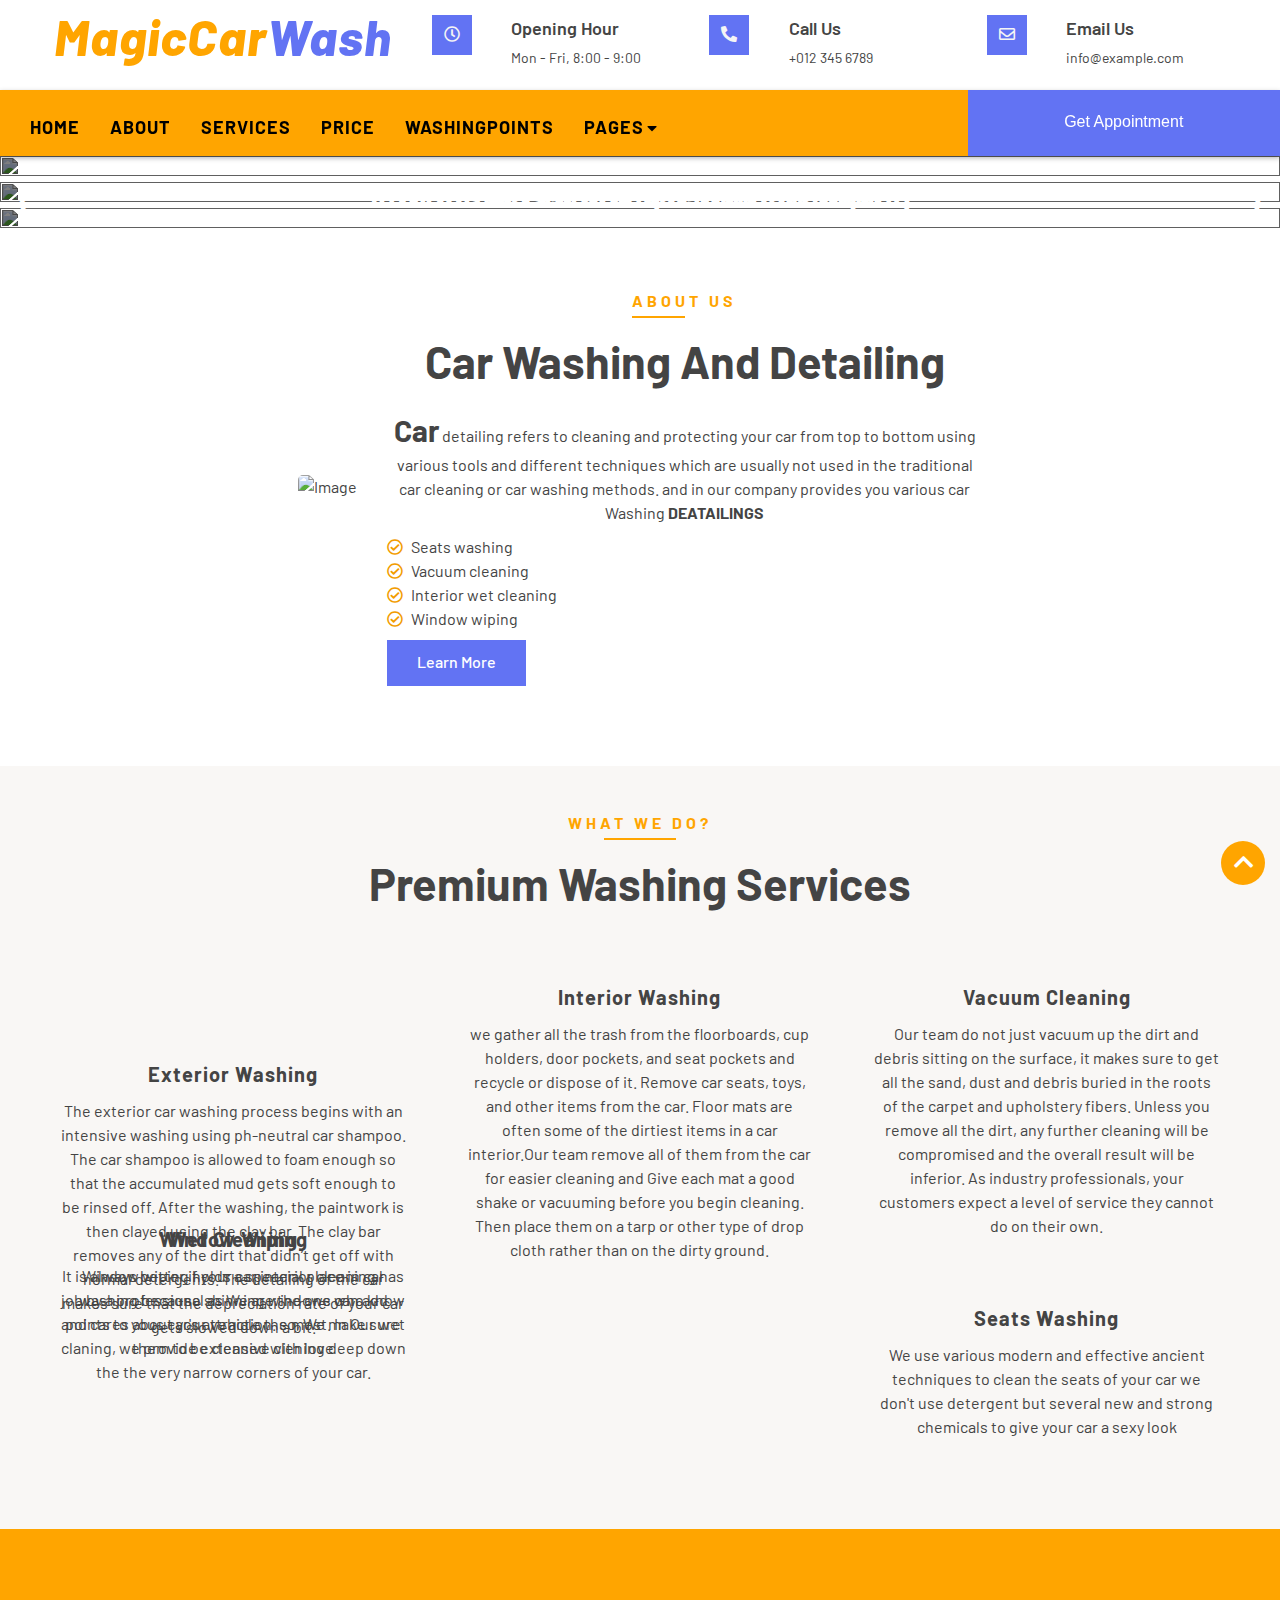
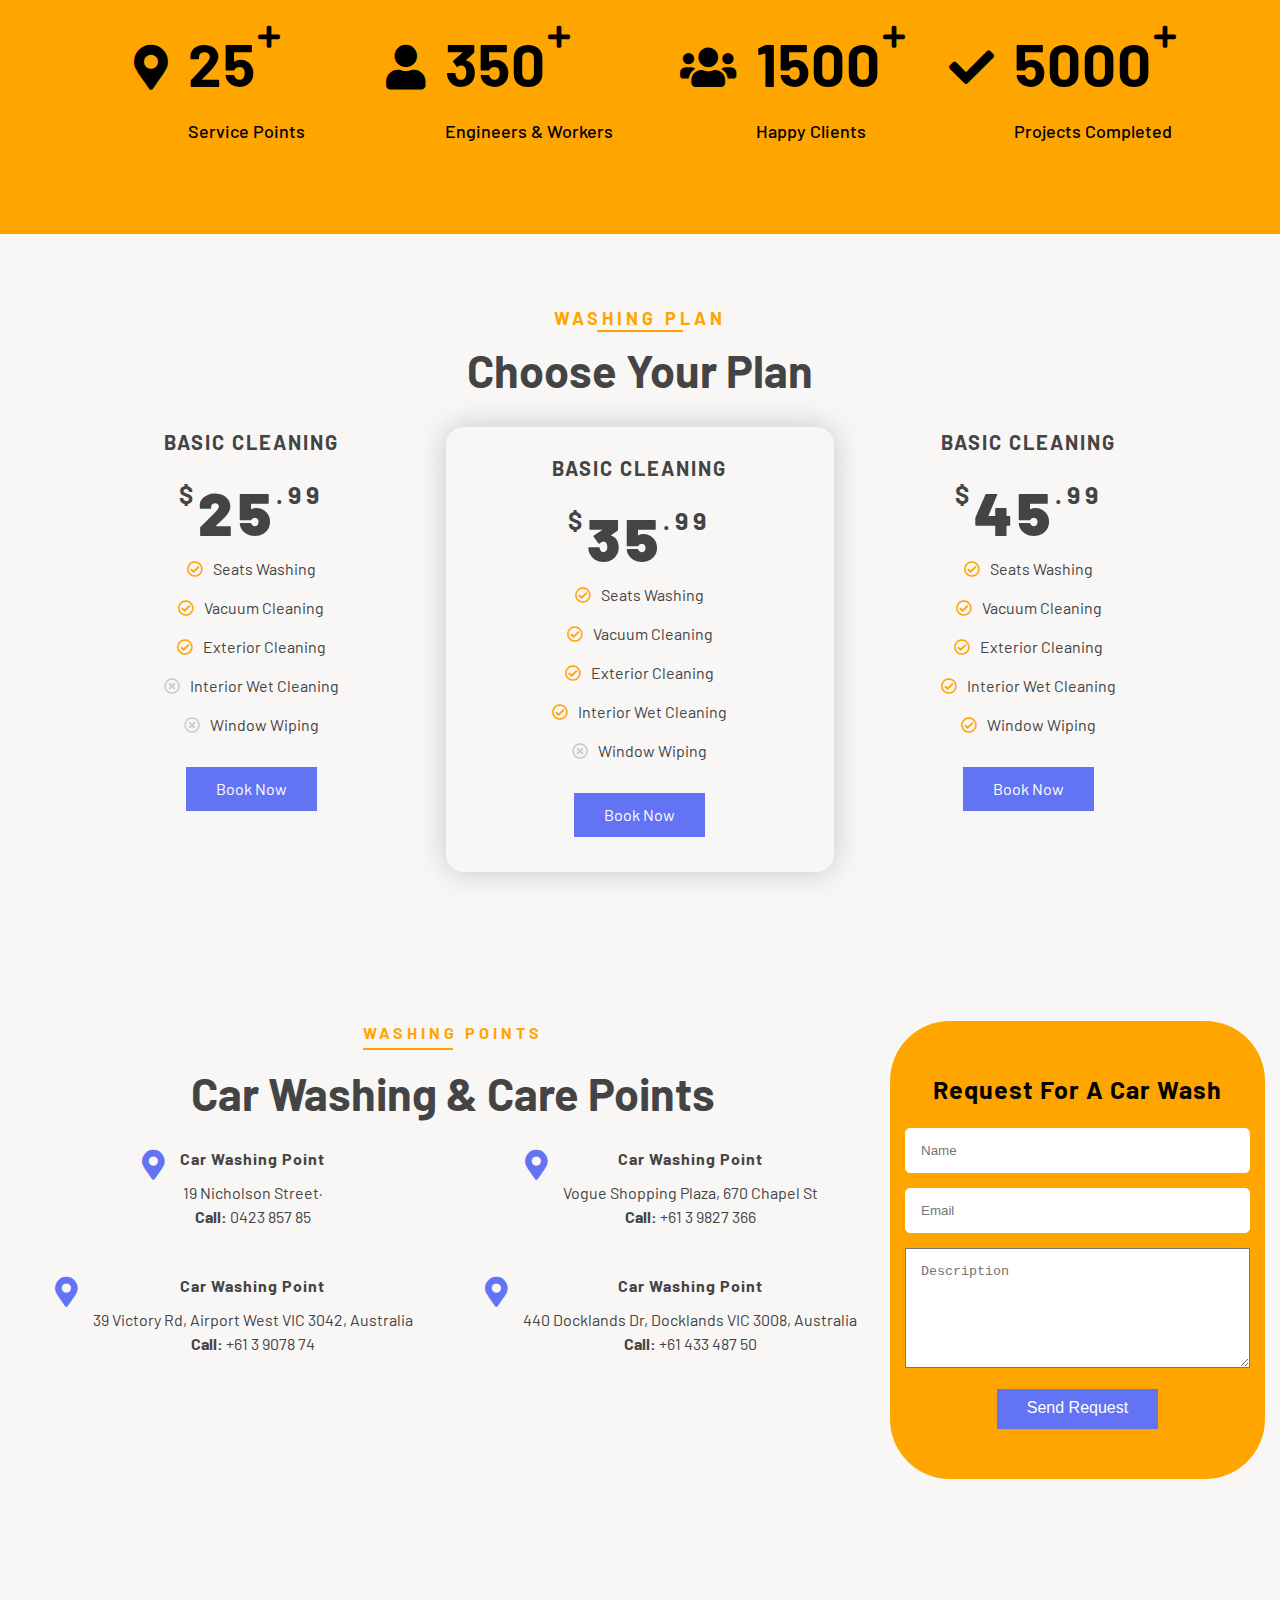
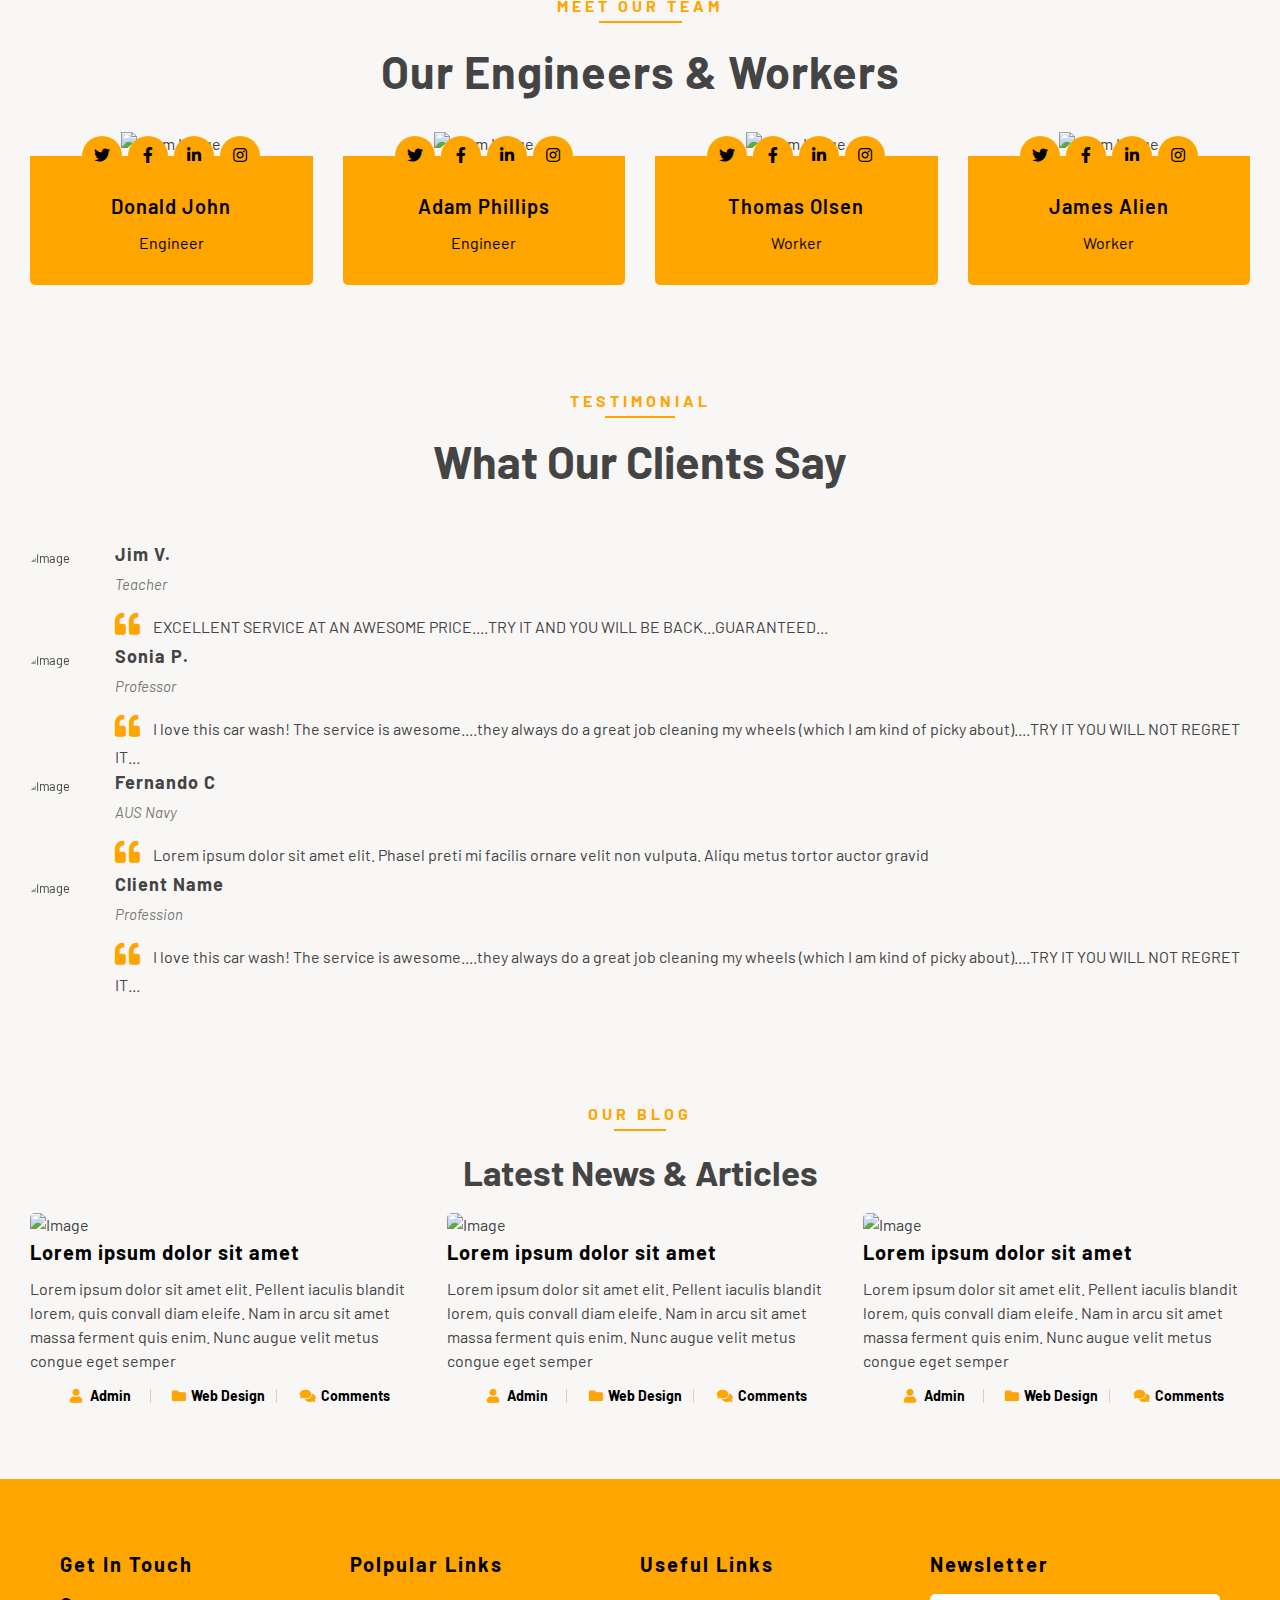
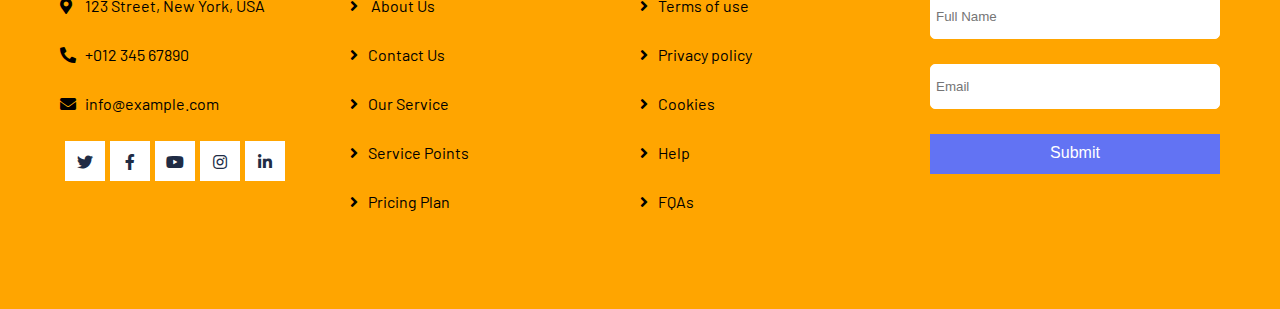
==== commit fde0fee2: "Update index.html" ====
--- a/index.html
+++ b/index.html
@@ -556,7 +556,7 @@
                               <img src="img/team-4.jpg" alt="Team Image">
                             </div>
                             <div class="image-text">
-                              <h2>Donald John</h2>
+                              <h2>Adam Phillips</h2>
                               <p>Engineer</p>
                               <div class="team-social">
                                     <a href=""><i class="fab fa-twitter"></i></a>
@@ -574,8 +574,8 @@
                               <img src="img/team-2.jpg" alt="Team Image">
                             </div>
                             <div class="image-text">
-                              <h2>Donald John</h2>
-                              <p>Engineer</p>
+                              <h2>Thomas Olsen</h2>
+                              <p>Worker</p>
                               <div class="team-social">
                                     <a href=""><i class="fab fa-twitter"></i></a>
                                     <a href=""><i class="fab fa-facebook-f"></i></a>
@@ -593,8 +593,8 @@
                               <img src="img/team-3.jpg" alt="Team Image">
                             </div>
                             <div class="image-text">
-                              <h2>Donald John</h2>
-                              <p>Engineer</p>
+                              <h2>James Alien</h2>
+                              <p>Worker</p>
                               <div class="team-social">
                                     <a href=""><i class="fab fa-twitter"></i></a>
                                     <a href=""><i class="fab fa-facebook-f"></i></a>
@@ -619,28 +619,28 @@
                     <div class="testimonial-item">
                         <img src="img/testimonial-1.jpg" alt="Image">
                         <div class="testimonial-text">
-                            <h3>Client Name</h3>
-                            <h4>Profession</h4>
+                            <h3>Jim V.</h3>
+                            <h4>Teacher</h4>
                             <p>
-                                Lorem ipsum dolor sit amet elit. Phasel preti mi facilis ornare velit non vulputa. Aliqu metus tortor auctor gravid
+                               EXCELLENT SERVICE AT AN AWESOME PRICE....TRY IT AND YOU WILL BE BACK...GUARANTEED...
                             </p>
                         </div>
                     </div>
                     <div class="testimonial-item">
                         <img src="img/testimonial-2.jpg" alt="Image">
                         <div class="testimonial-text">
-                            <h3>Client Name</h3>
-                            <h4>Profession</h4>
+                            <h3>Sonia P.</h3>
+                            <h4>Professor</h4>
                             <p>
-                                Lorem ipsum dolor sit amet elit. Phasel preti mi facilis ornare velit non vulputa. Aliqu metus tortor auctor gravid
+                               I love this car wash! The service is awesome....they always do a great job cleaning my wheels (which I am kind of picky about)....TRY IT YOU WILL NOT REGRET IT...
                             </p>
                         </div>
                     </div>
                     <div class="testimonial-item">
                         <img src="img/testimonial-3.jpg" alt="Image">
                         <div class="testimonial-text">
-                            <h3>Client Name</h3>
-                            <h4>Profession</h4>
+                            <h3>Fernando C</h3>
+                            <h4>AUS Navy</h4>
                             <p>
                                 Lorem ipsum dolor sit amet elit. Phasel preti mi facilis ornare velit non vulputa. Aliqu metus tortor auctor gravid
                             </p>
@@ -652,7 +652,7 @@
                             <h3>Client Name</h3>
                             <h4>Profession</h4>
                             <p>
-                                Lorem ipsum dolor sit amet elit. Phasel preti mi facilis ornare velit non vulputa. Aliqu metus tortor auctor gravid
+                               I love this car wash! The service is awesome....they always do a great job cleaning my wheels (which I am kind of picky about)....TRY IT YOU WILL NOT REGRET IT...
                             </p>
                         </div>
                     </div>
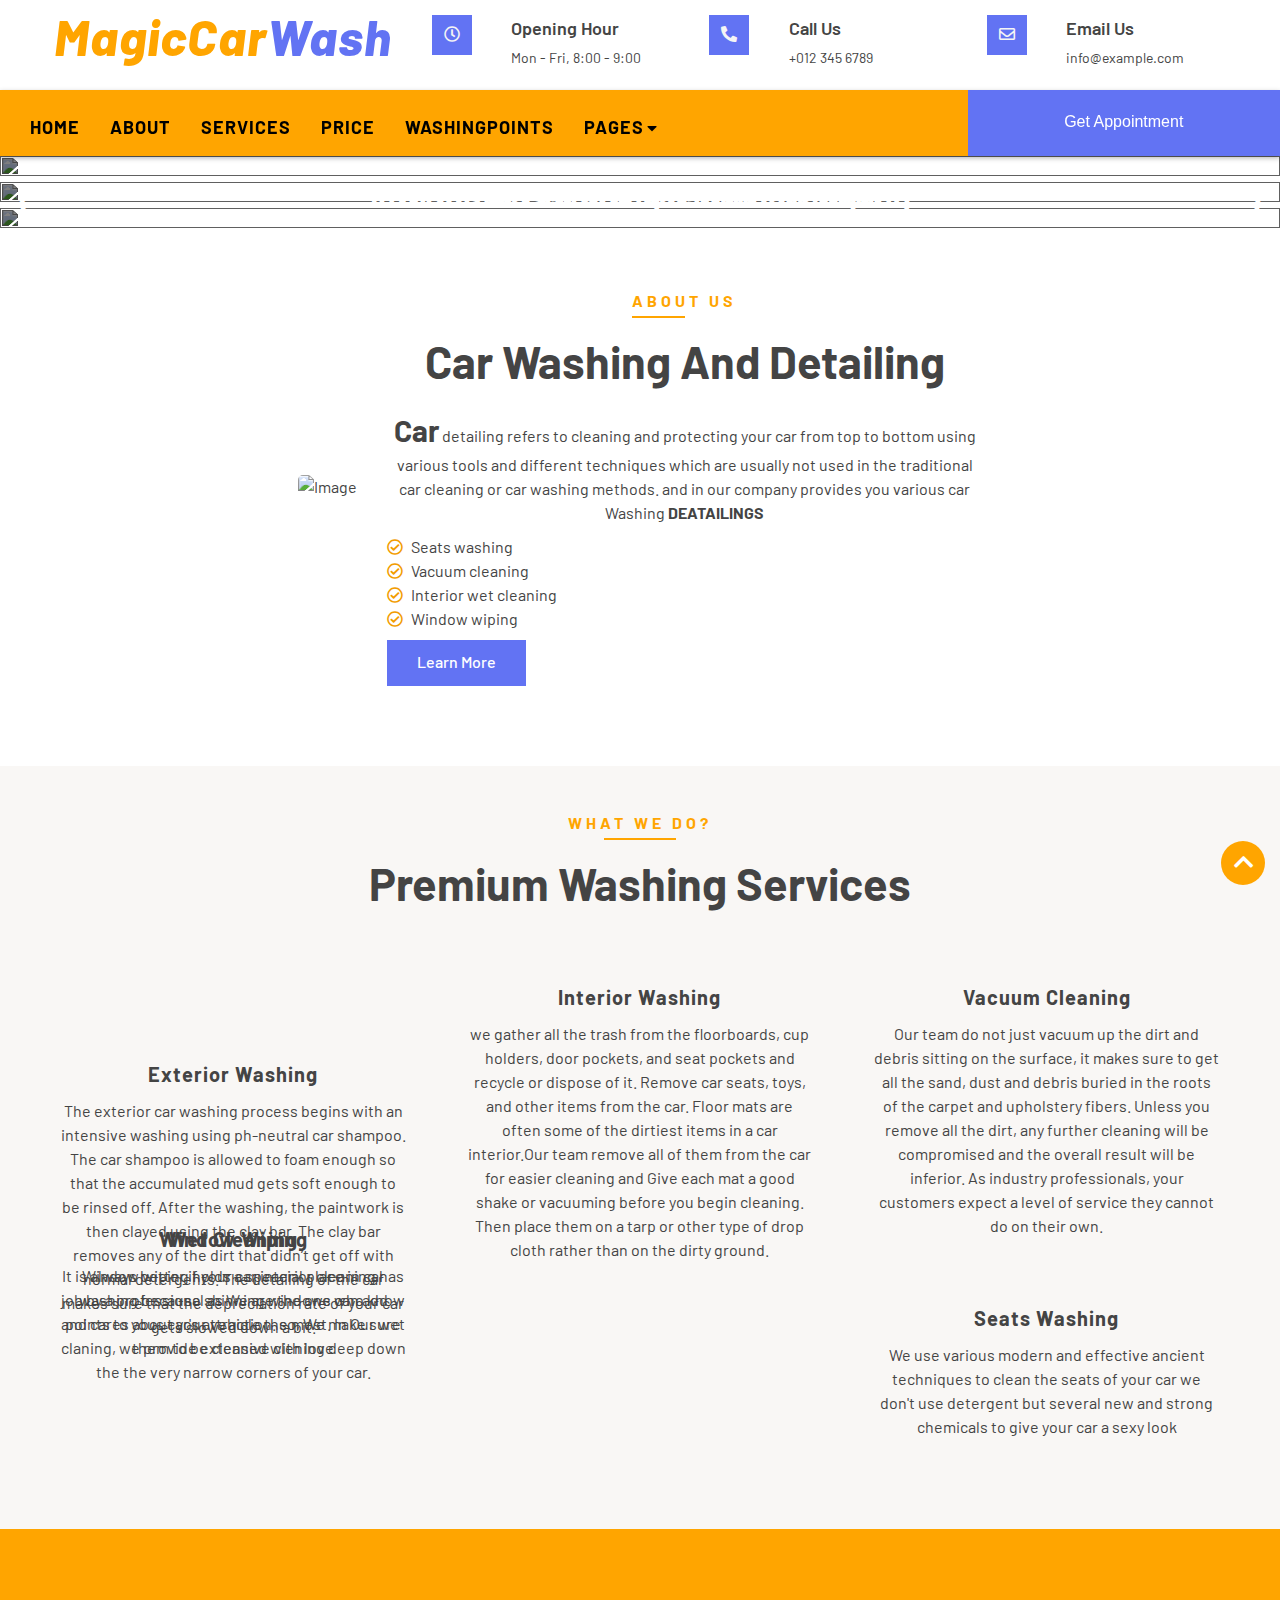
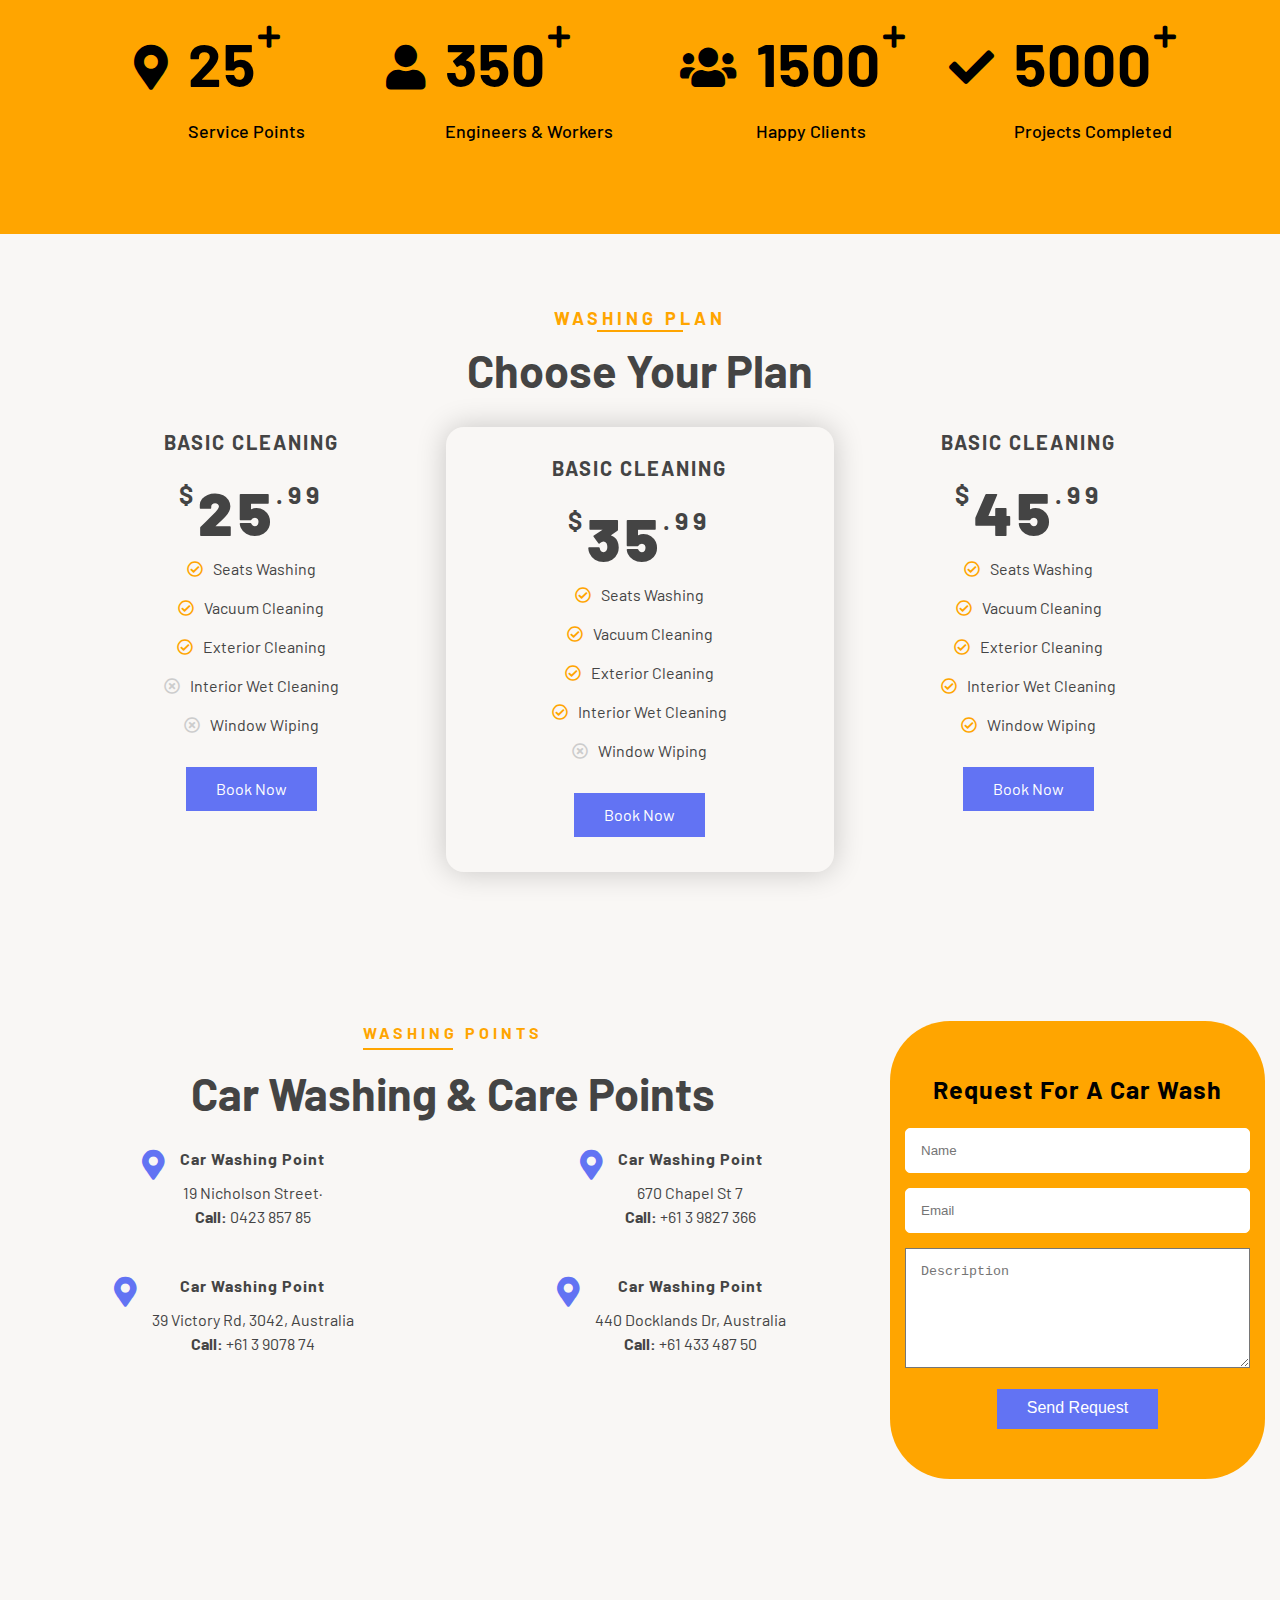
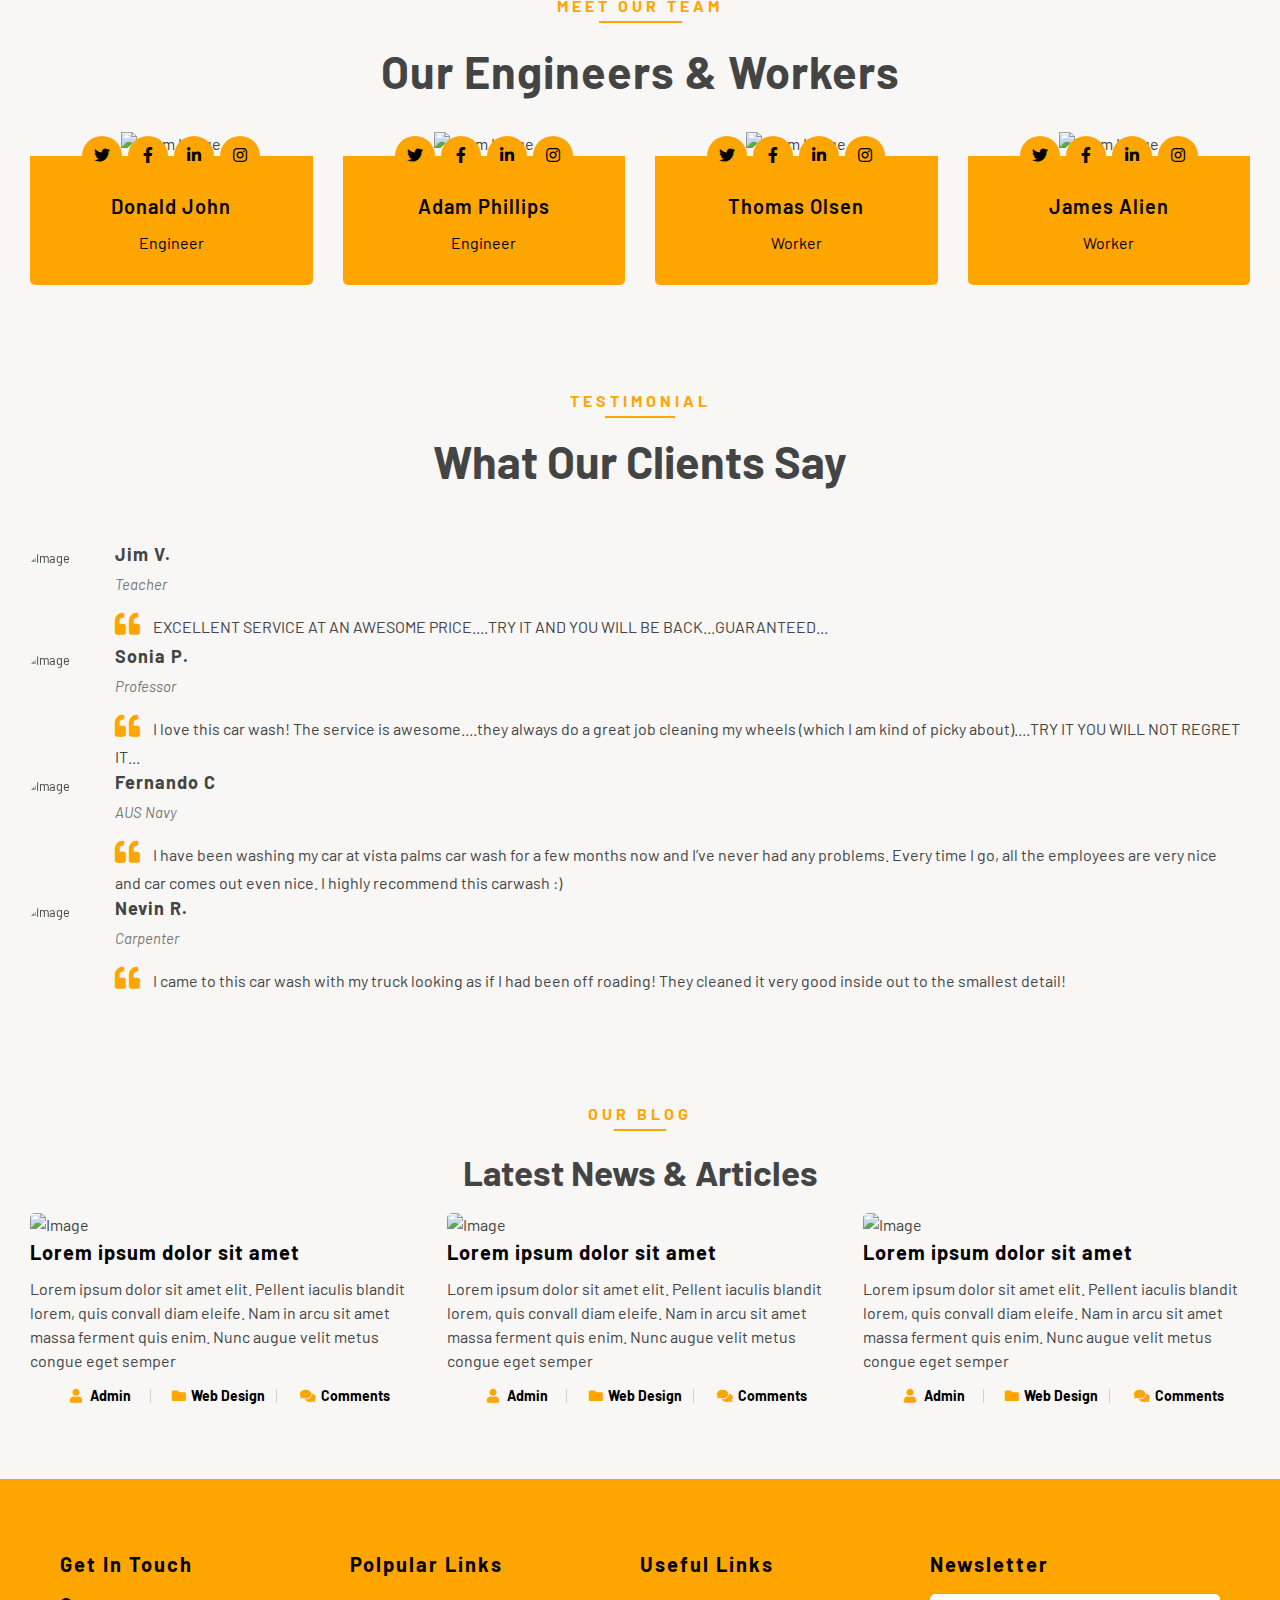
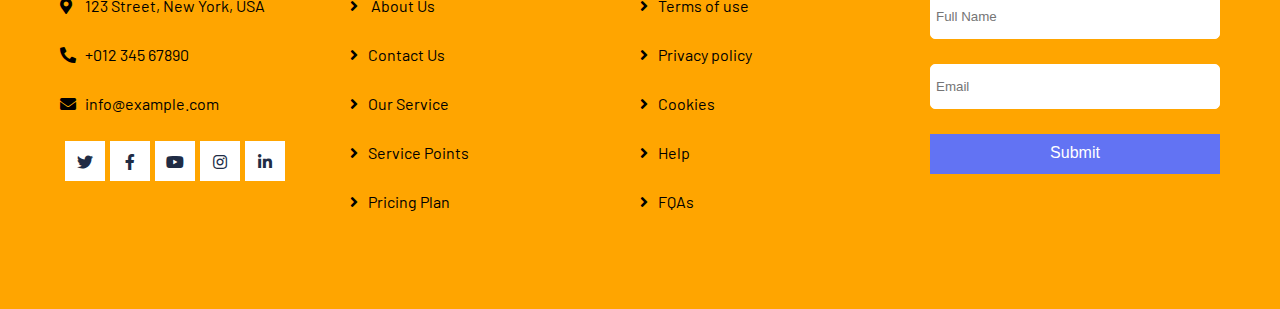
==== commit 77800e08: "Update index.html" ====
--- a/index.html
+++ b/index.html
@@ -476,7 +476,7 @@
                       <i class="fa fa-map-marker-alt" style="float:left"></i>
                        <div class="location-text">
                                         <h3>Car Washing Point</h3>
-                                        <p class="para">Vogue Shopping Plaza, 670 Chapel St</p>
+                                        <p class="para"> 670 Chapel St 7</p>
                                         <p class="para"><strong>Call:</strong> +61 3 9827 366</p>
                                     </div>
                                   </div>
@@ -485,7 +485,7 @@
                       <i class="fa fa-map-marker-alt" style="float:left"></i>
                        <div class="location-text">
                                         <h3>Car Washing Point</h3>
-                                        <p class="para"> 39 Victory Rd, Airport West VIC 3042, Australia</p>
+                                        <p class="para"> 39 Victory Rd, 3042, Australia</p>
 						       <p class="para"><strong>Call:</strong> +61 3 9078 74</p>
                                     </div>
                                   </div>
@@ -495,7 +495,7 @@
                       <i class="fa fa-map-marker-alt" style="float:left"></i>
                        <div class="location-text">
                                         <h3>Car Washing Point</h3>
-                                        <p class="para">440 Docklands Dr, Docklands VIC 3008, Australia</p>
+                                        <p class="para">440 Docklands Dr, Australia</p>
                                         <p class="para"><strong>Call:</strong> +61 433 487 50</p>
                                     </div>
                                   </div>
@@ -642,17 +642,17 @@
                             <h3>Fernando C</h3>
                             <h4>AUS Navy</h4>
                             <p>
-                                Lorem ipsum dolor sit amet elit. Phasel preti mi facilis ornare velit non vulputa. Aliqu metus tortor auctor gravid
+                               I have been washing my car at vista palms car wash for a few months now and I’ve never had any problems. Every time I go, all the employees are very nice and car comes out even nice. I highly recommend this carwash :)
                             </p>
                         </div>
                     </div>
                     <div class="testimonial-item">
                         <img src="img/testimonial-4.jpg" alt="Image">
                         <div class="testimonial-text">
-                            <h3>Client Name</h3>
-                            <h4>Profession</h4>
+                            <h3>Nevin R.</h3>
+                            <h4>Carpenter</h4>
                             <p>
-                               I love this car wash! The service is awesome....they always do a great job cleaning my wheels (which I am kind of picky about)....TRY IT YOU WILL NOT REGRET IT...
+                               I came to this car wash with my truck looking as if I had been off roading! They cleaned it very good inside out to the smallest detail!
                             </p>
                         </div>
                     </div>
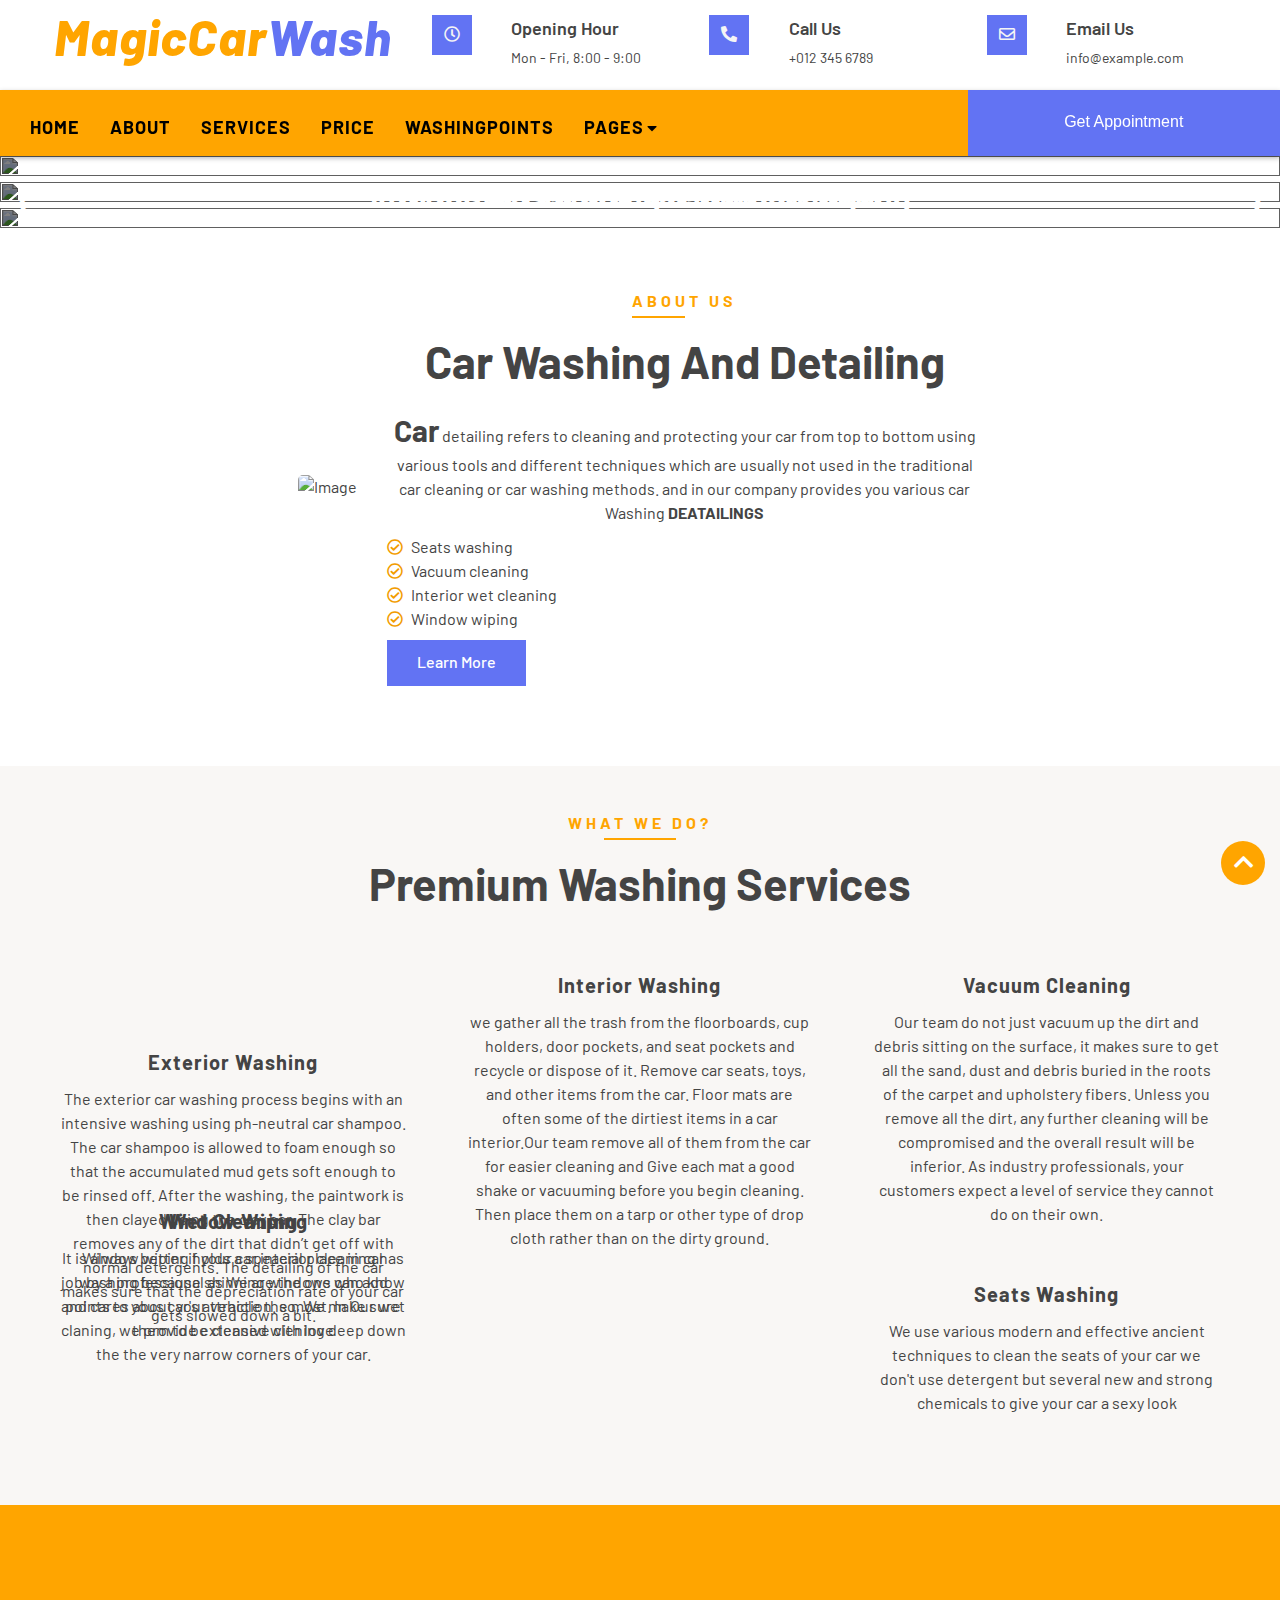
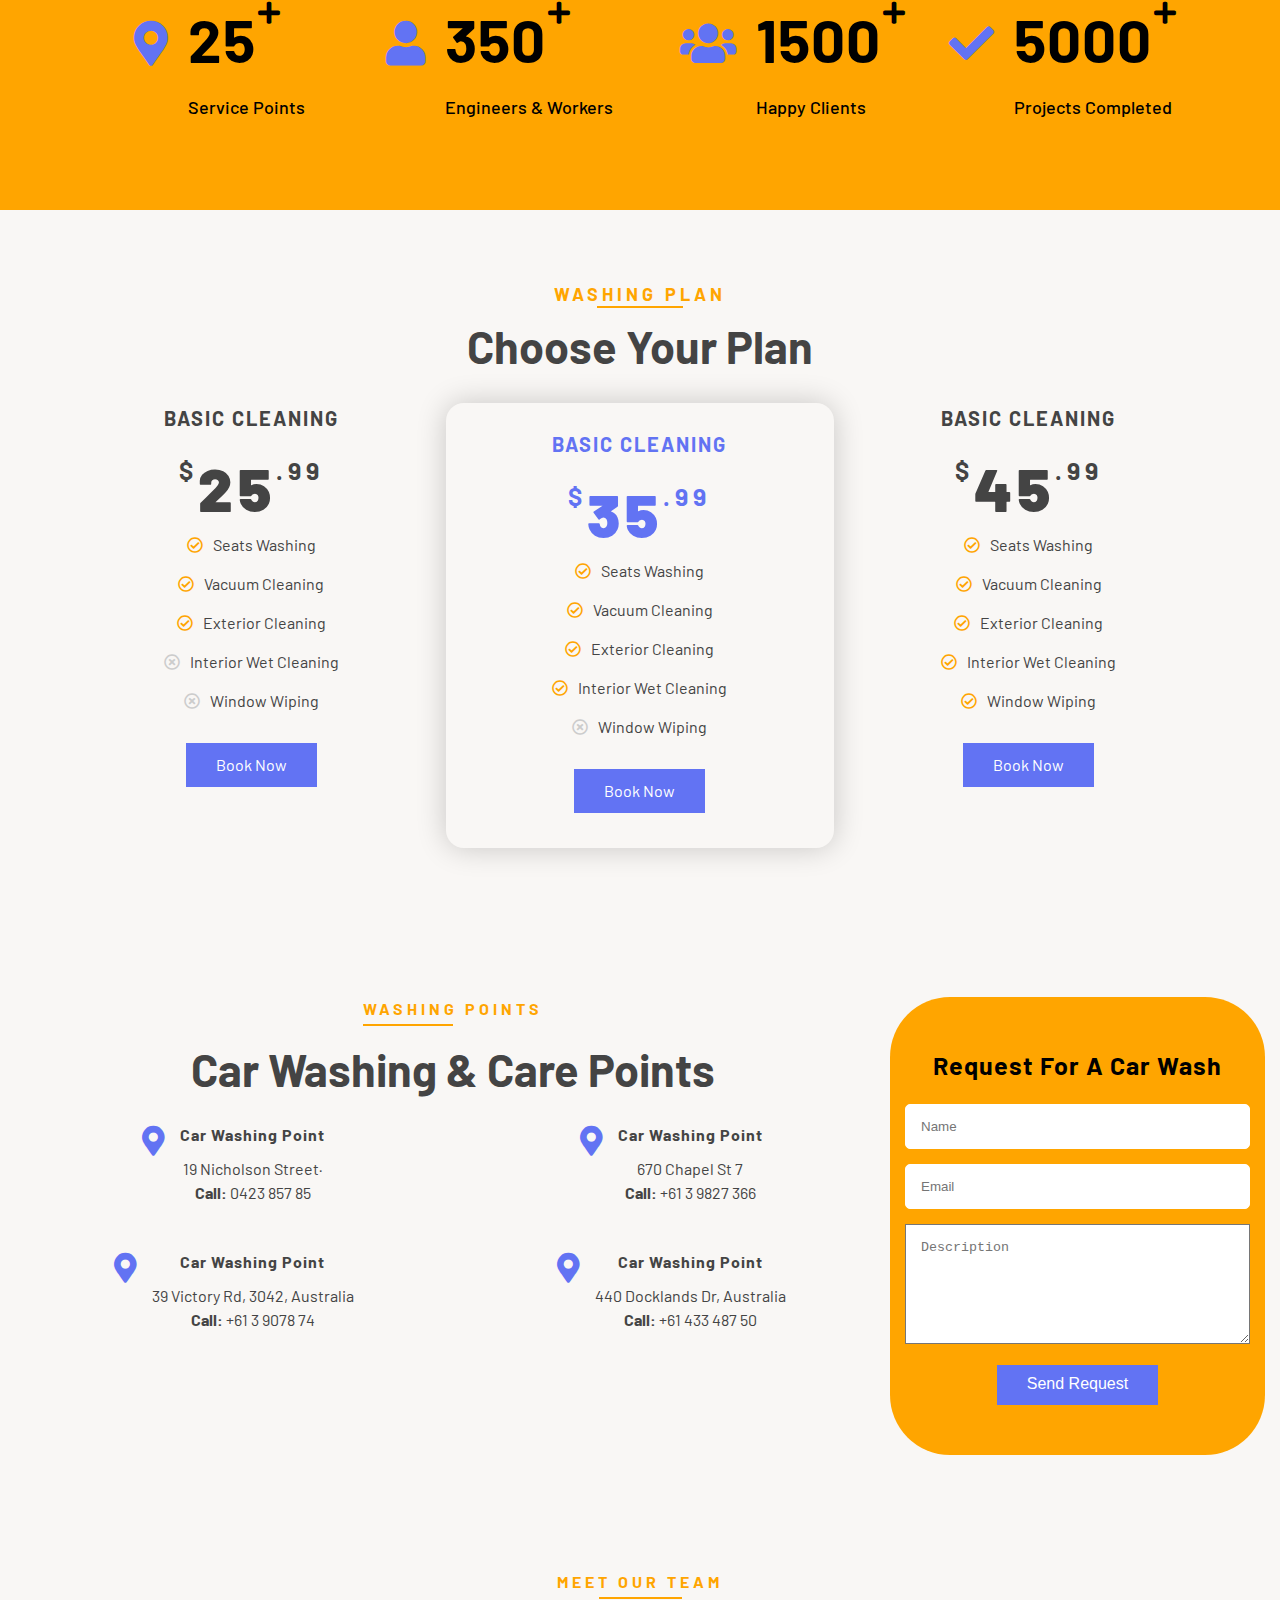
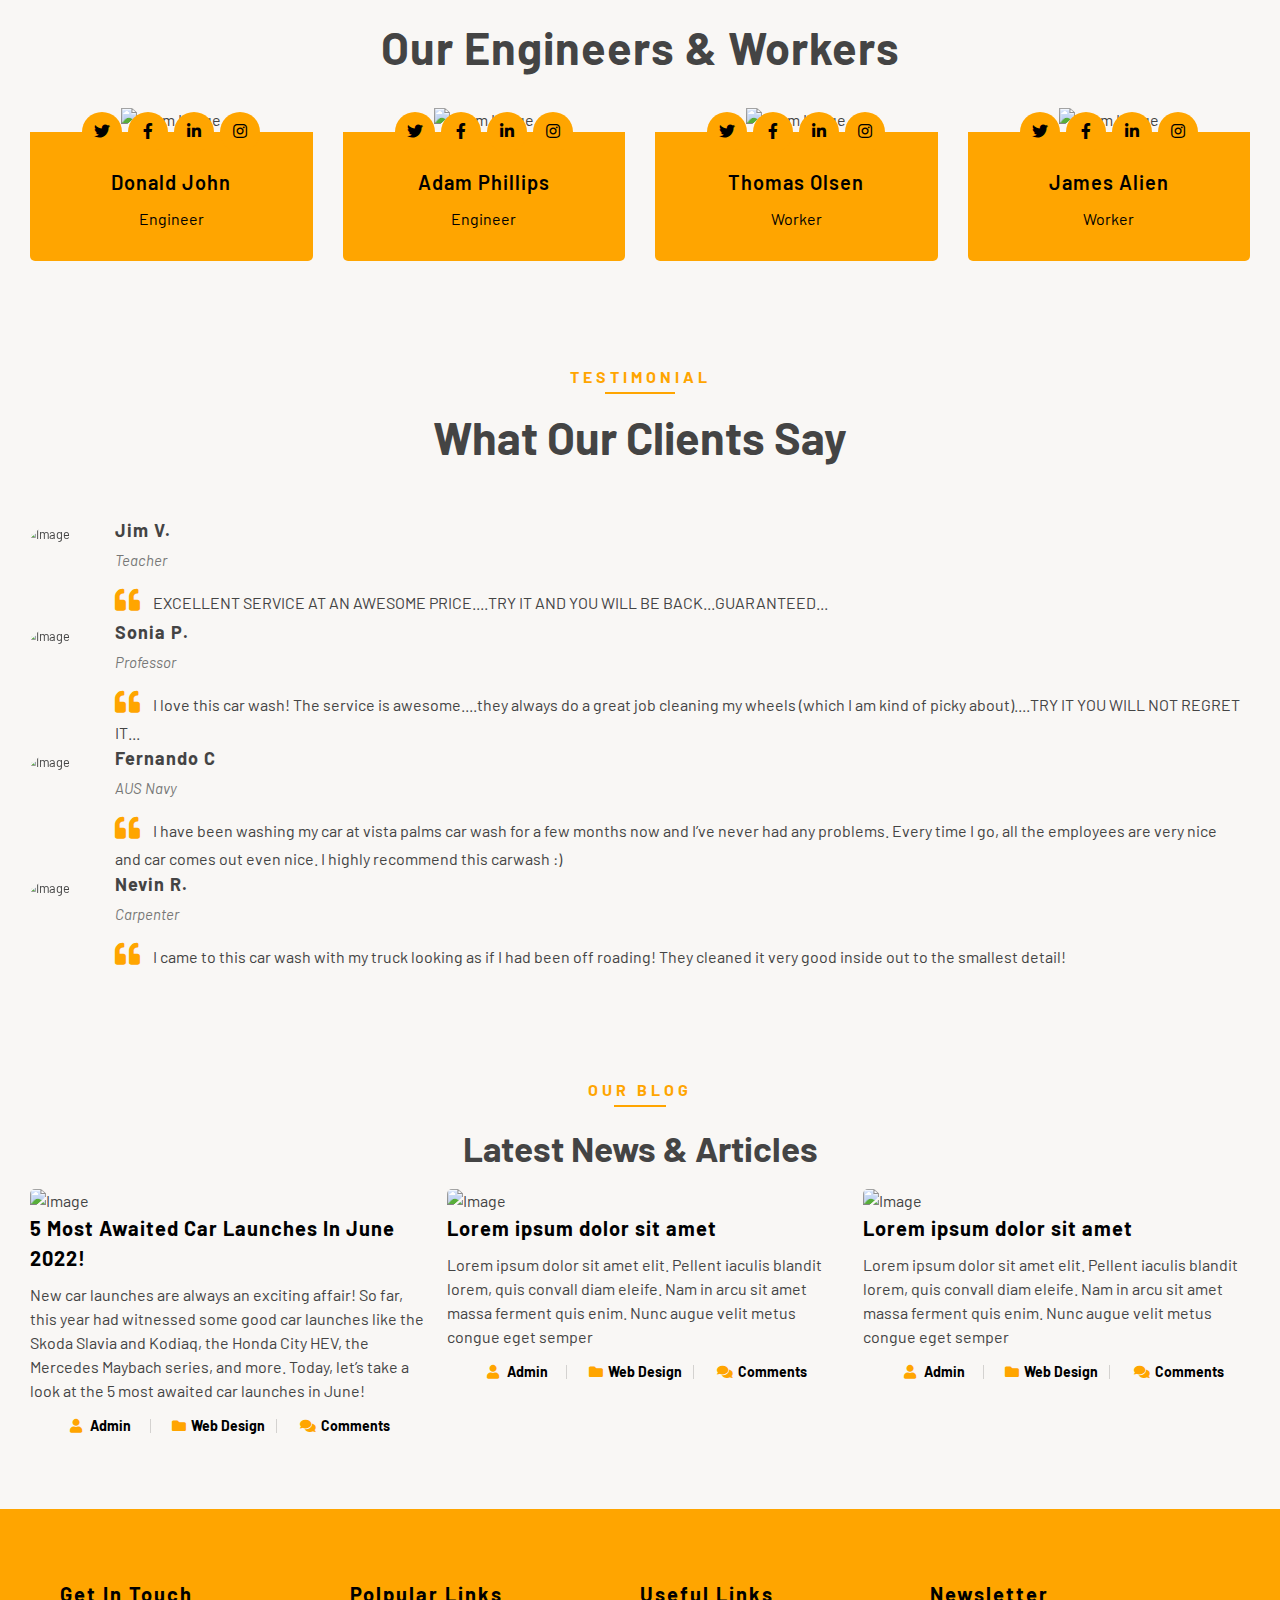
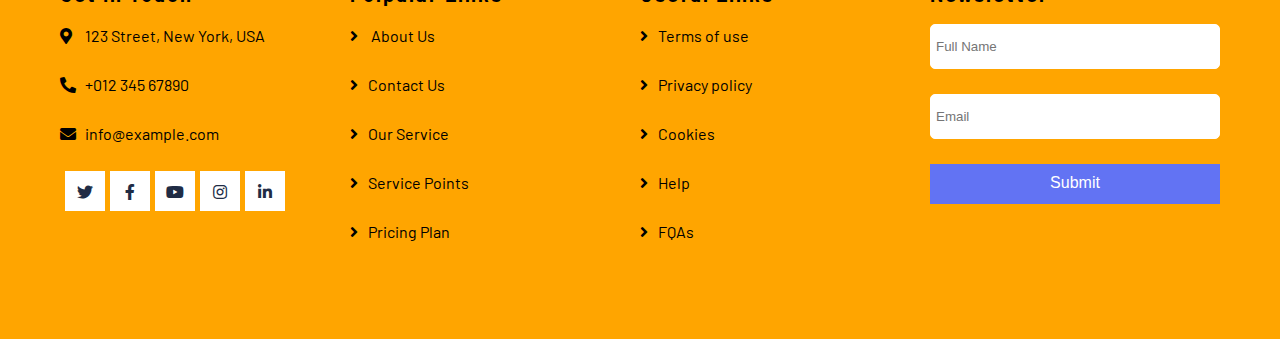
==== commit f8b187e2: "Update index.html" ====
--- a/index.html
+++ b/index.html
@@ -680,10 +680,10 @@
                                 </div>
                 </div>
                 <div class="image-text">
-                  <h3><a  href="#">Lorem ipsum dolor sit amet</a>
+                  <h3><a  href="#">5 Most Awaited Car Launches In June 2022!</a>
                   </h3>
                   <p>
-                   Lorem ipsum dolor sit amet elit. Pellent iaculis blandit lorem, quis convall diam eleife. Nam in arcu sit amet massa ferment quis enim. Nunc  augue velit metus congue eget semper
+                   New car launches are always an exciting affair! So far, this year had witnessed some good car launches like the Skoda Slavia and Kodiaq, the Honda City HEV, the Mercedes Maybach series, and more. Today, let’s take a look at the 5 most awaited car launches in June! 
                   </p>
                 </div>
                   <div class="image-meta clearfix">
--- a/css/style.css
+++ b/css/style.css
@@ -554,6 +554,7 @@
     display: flex;
     flex-direction: column;
     margin-bottom: 45px;
+    margin-top: -12px
 }
 
 .services .service-item i {
@@ -597,7 +598,7 @@
     float:  left;
     margin-top: 15px;
     font-size: 45px;
-    color: black;
+    color: #6273f3;
 }
 
 .facts .facts-text {
@@ -874,7 +875,7 @@
 }
 .location-form .col-5 .control-group .form-control{
     height: 45px;
-    color: #ffffff;
+    color: black;
     padding: 0 15px;
     border-radius: 5px;
     border: 1px solid #ffffff;
@@ -1643,10 +1644,19 @@
 }
    @media(min-width:992px){
        .mtr {
-           margin-top: -280px;
+           margin-top: -262px;
        }
        
        .mt2{
-           margin-top:-280px;
+           margin-top:-262px;
        }
 }
+
+.dollarPrice{
+    color: #6273f3;
+}
+@media(max-width:352px){
+.top-bar .logo h1 {
+    font-size: 31px;
+}
+}
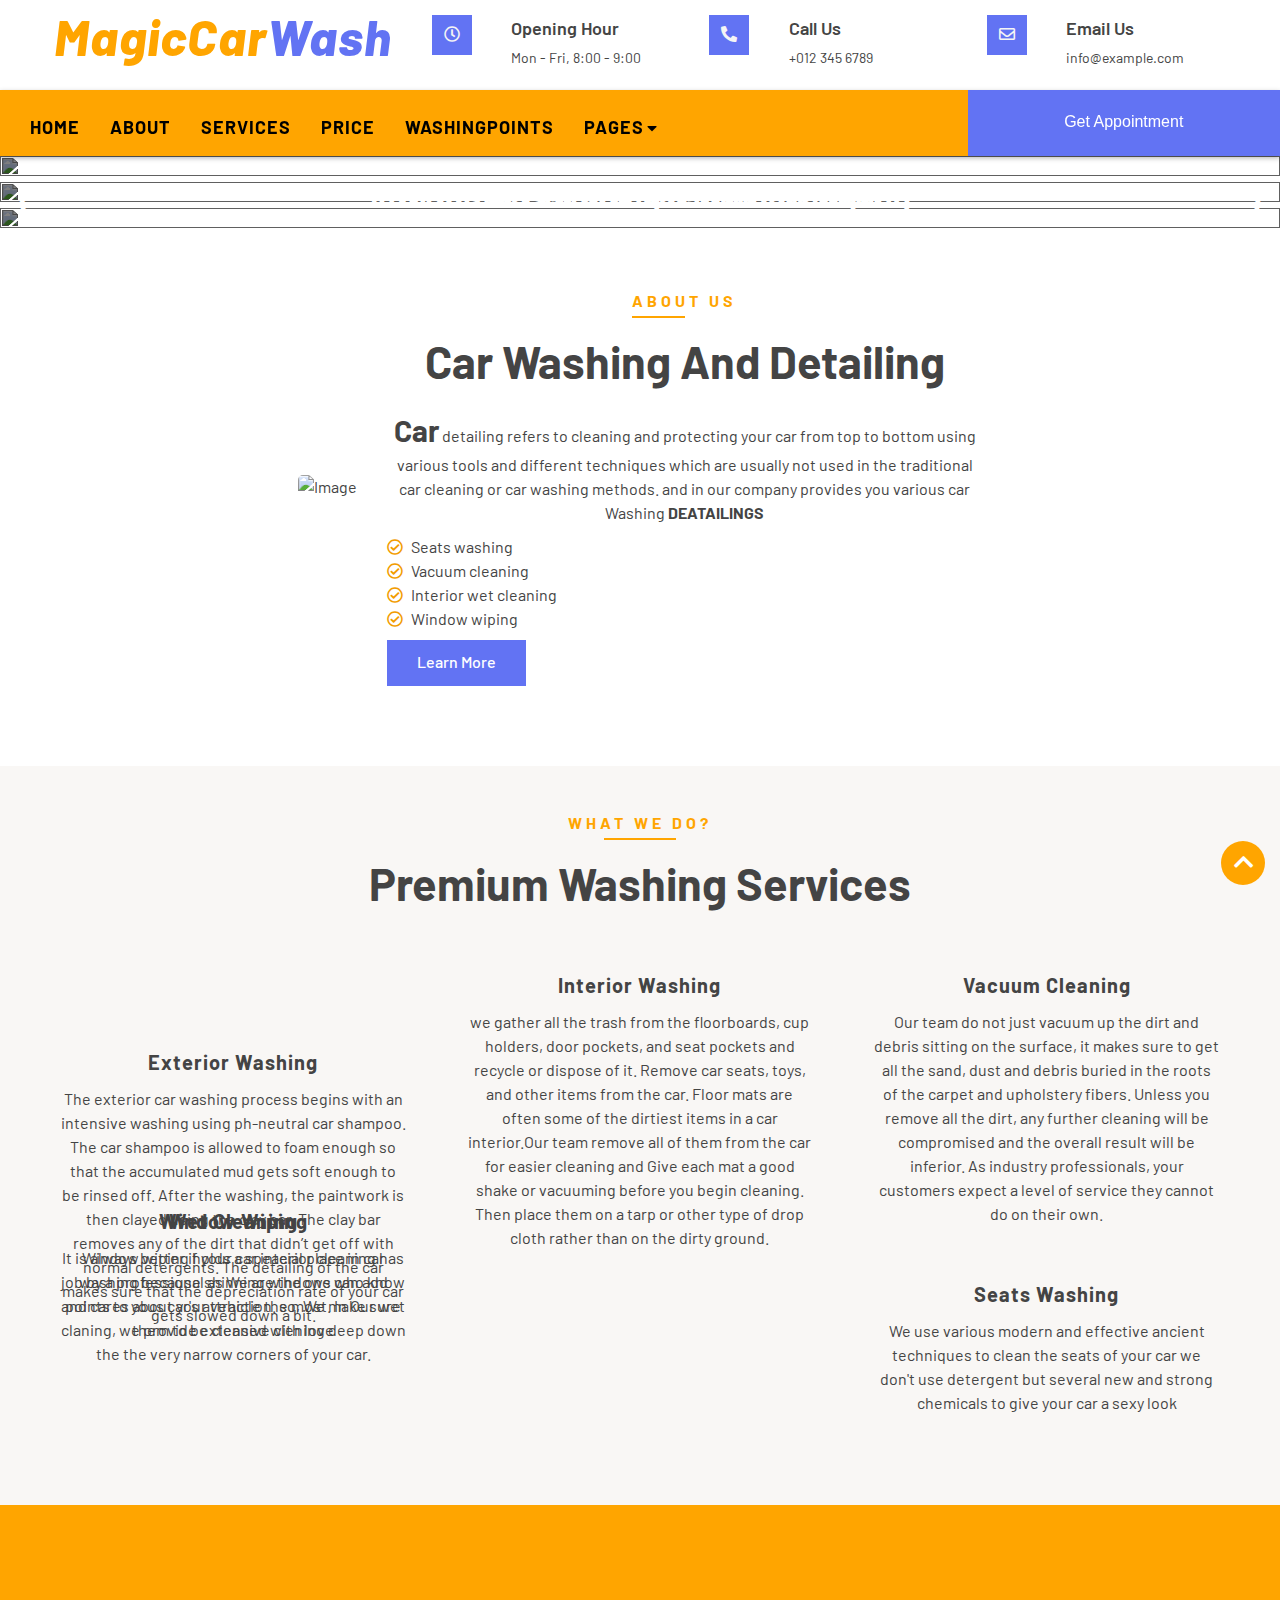
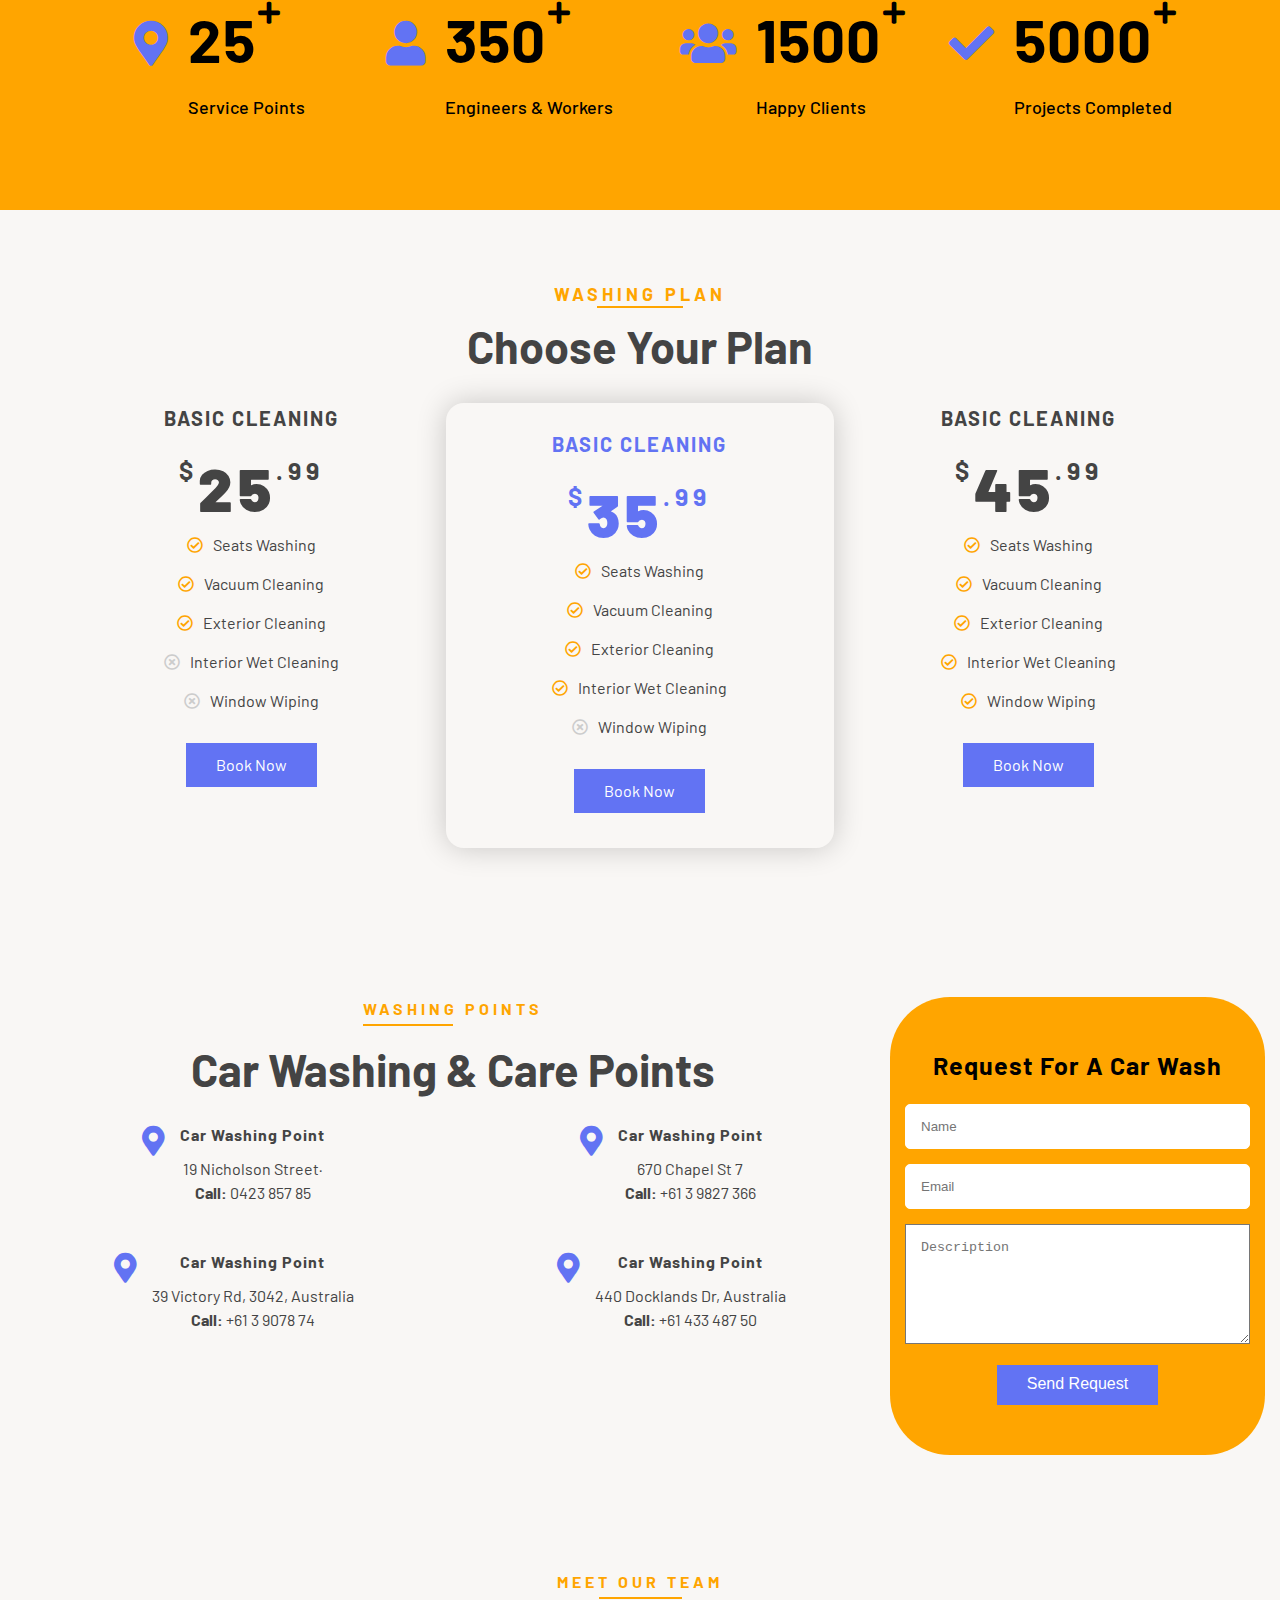
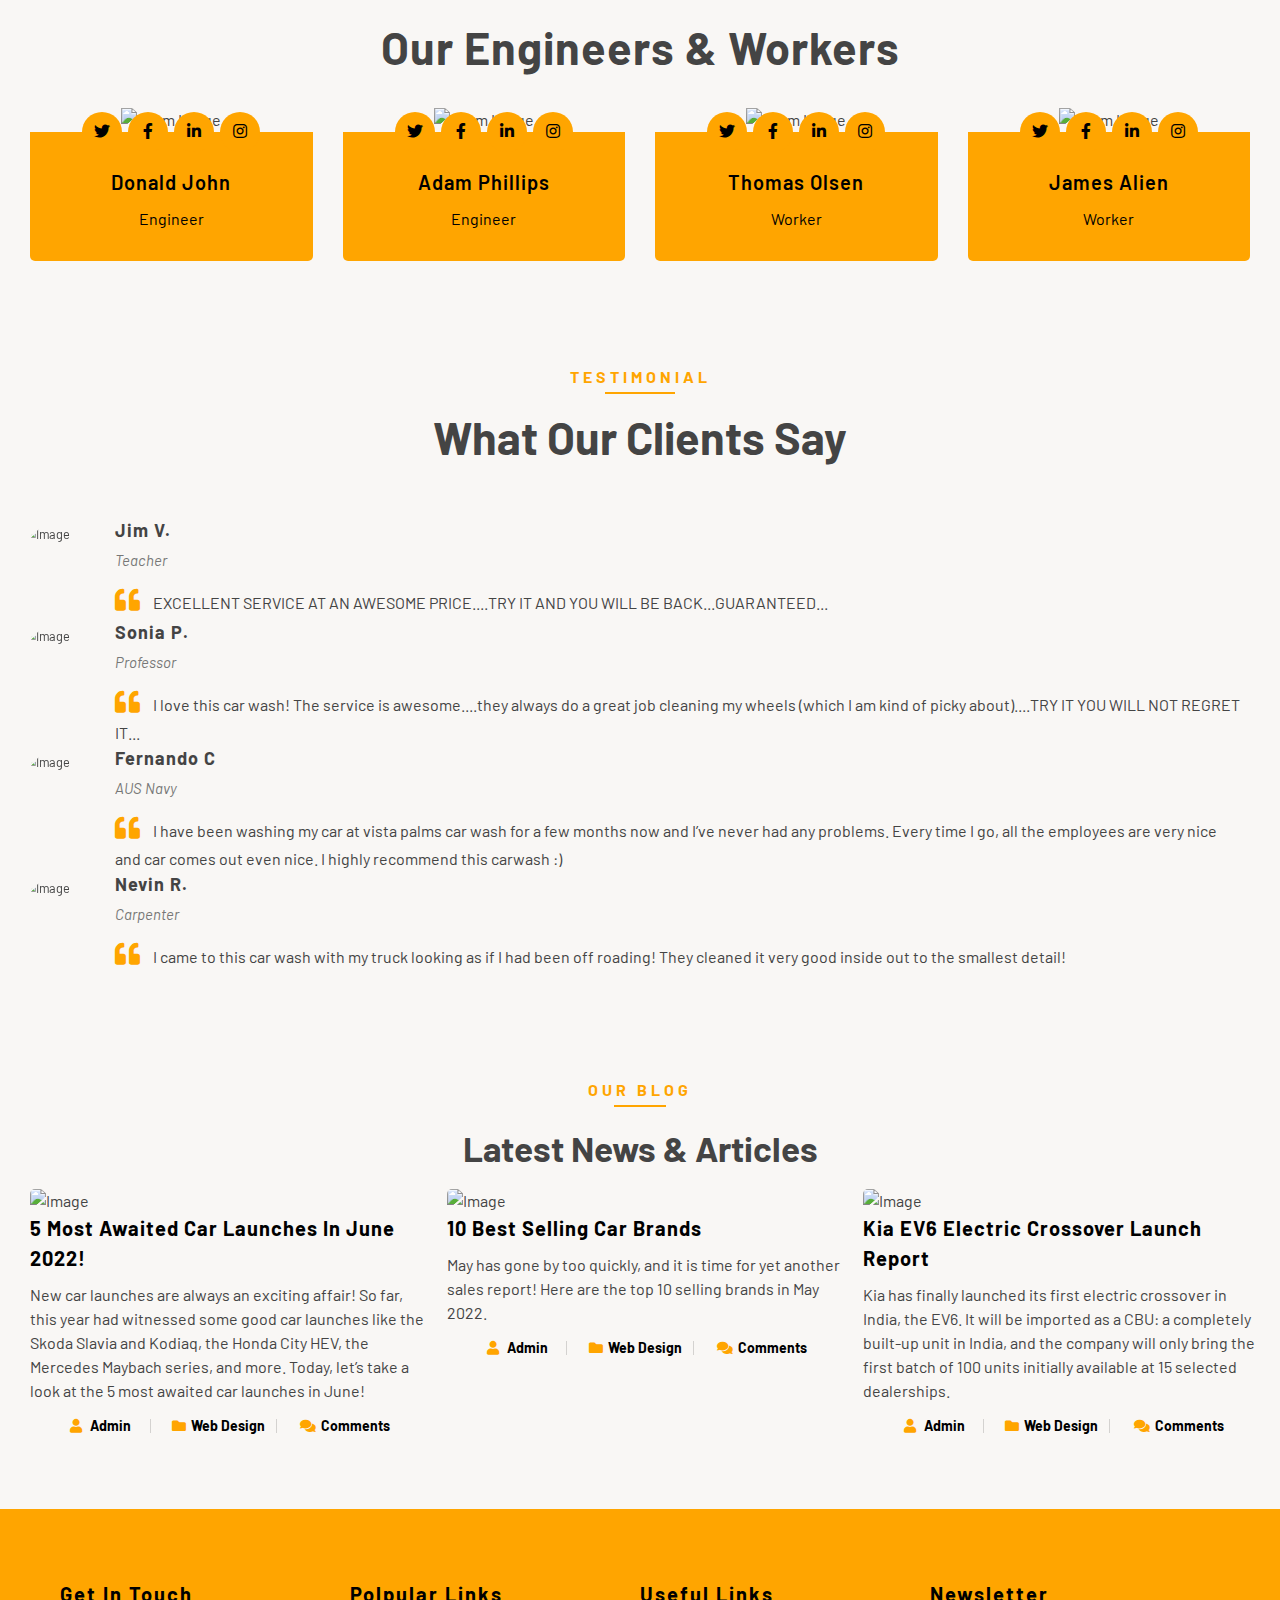
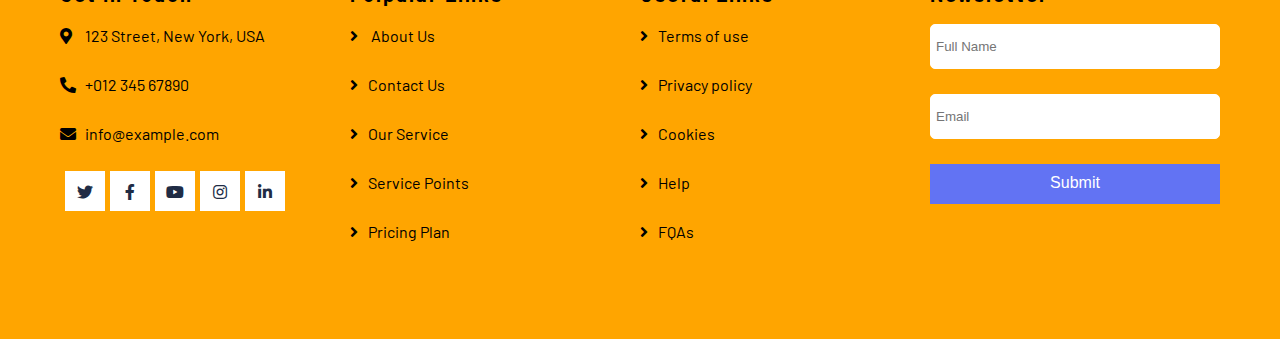
==== commit 9a762cef: "Update index.html" ====
--- a/index.html
+++ b/index.html
@@ -707,10 +707,10 @@
                                 </div>
                 </div>
                 <div class="image-text">
-                  <h3><a  href="#">Lorem ipsum dolor sit amet</a>
+                  <h3><a  href="#">10 Best Selling Car Brands</a>
                   </h3>
                   <p>
-                   Lorem ipsum dolor sit amet elit. Pellent iaculis blandit lorem, quis convall diam eleife. Nam in arcu sit amet massa ferment quis enim. Nunc  augue velit metus congue eget semper
+                 May has gone by too quickly, and it is time for yet another sales report! Here are the top 10 selling brands in May 2022.
                   </p>
                 </div>
                   <div class="image-meta clearfix">
@@ -733,10 +733,10 @@
                                 </div>
                 </div>
                 <div class="image-text">
-                  <h3><a  href="#">Lorem ipsum dolor sit amet</a>
+                  <h3><a  href="#">Kia EV6 Electric Crossover Launch Report</a>
                   </h3>
                   <p>
-                   Lorem ipsum dolor sit amet elit. Pellent iaculis blandit lorem, quis convall diam eleife. Nam in arcu sit amet massa ferment quis enim. Nunc  augue velit metus congue eget semper
+                  Kia has finally launched its first electric crossover in India, the EV6. It will be imported as a CBU: a completely built-up unit in India, and the company will only bring the first batch of 100 units initially available at 15 selected dealerships.
                   </p>
                 </div>
                   <div class="image-meta clearfix">
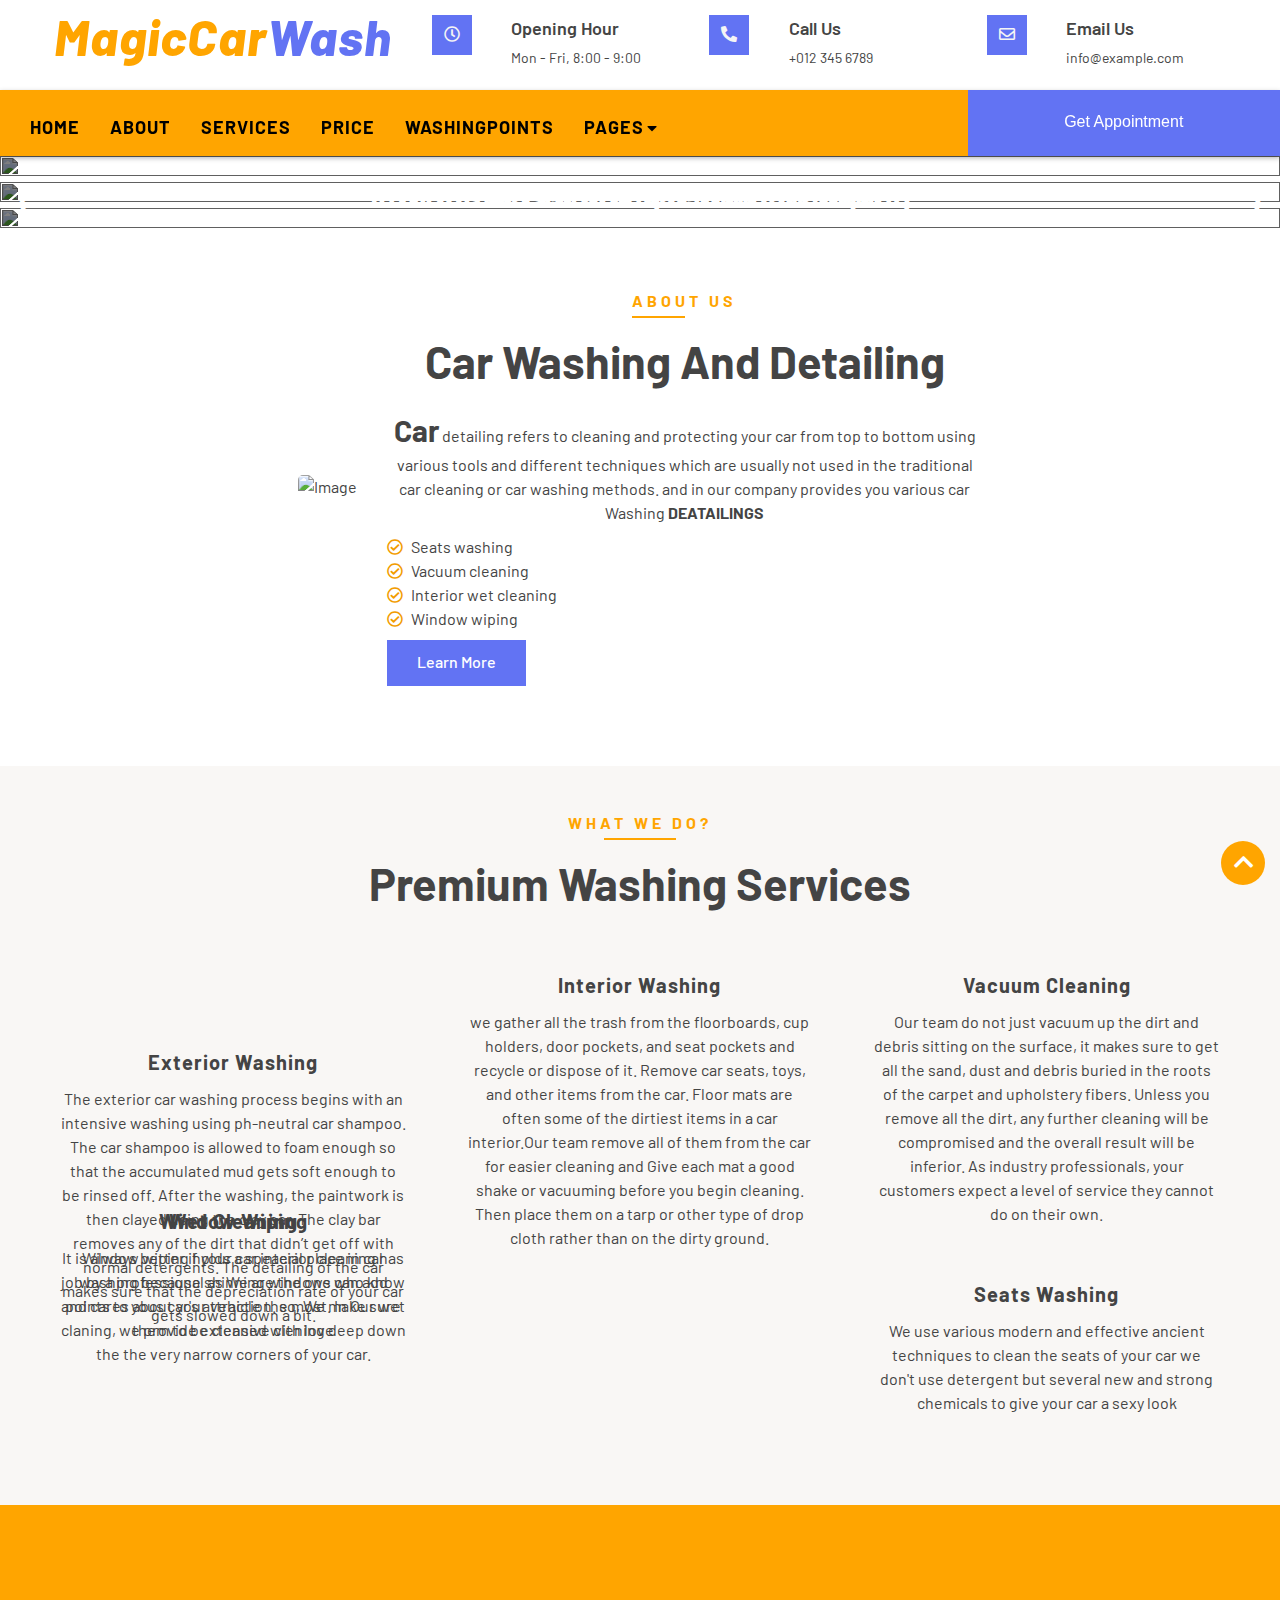
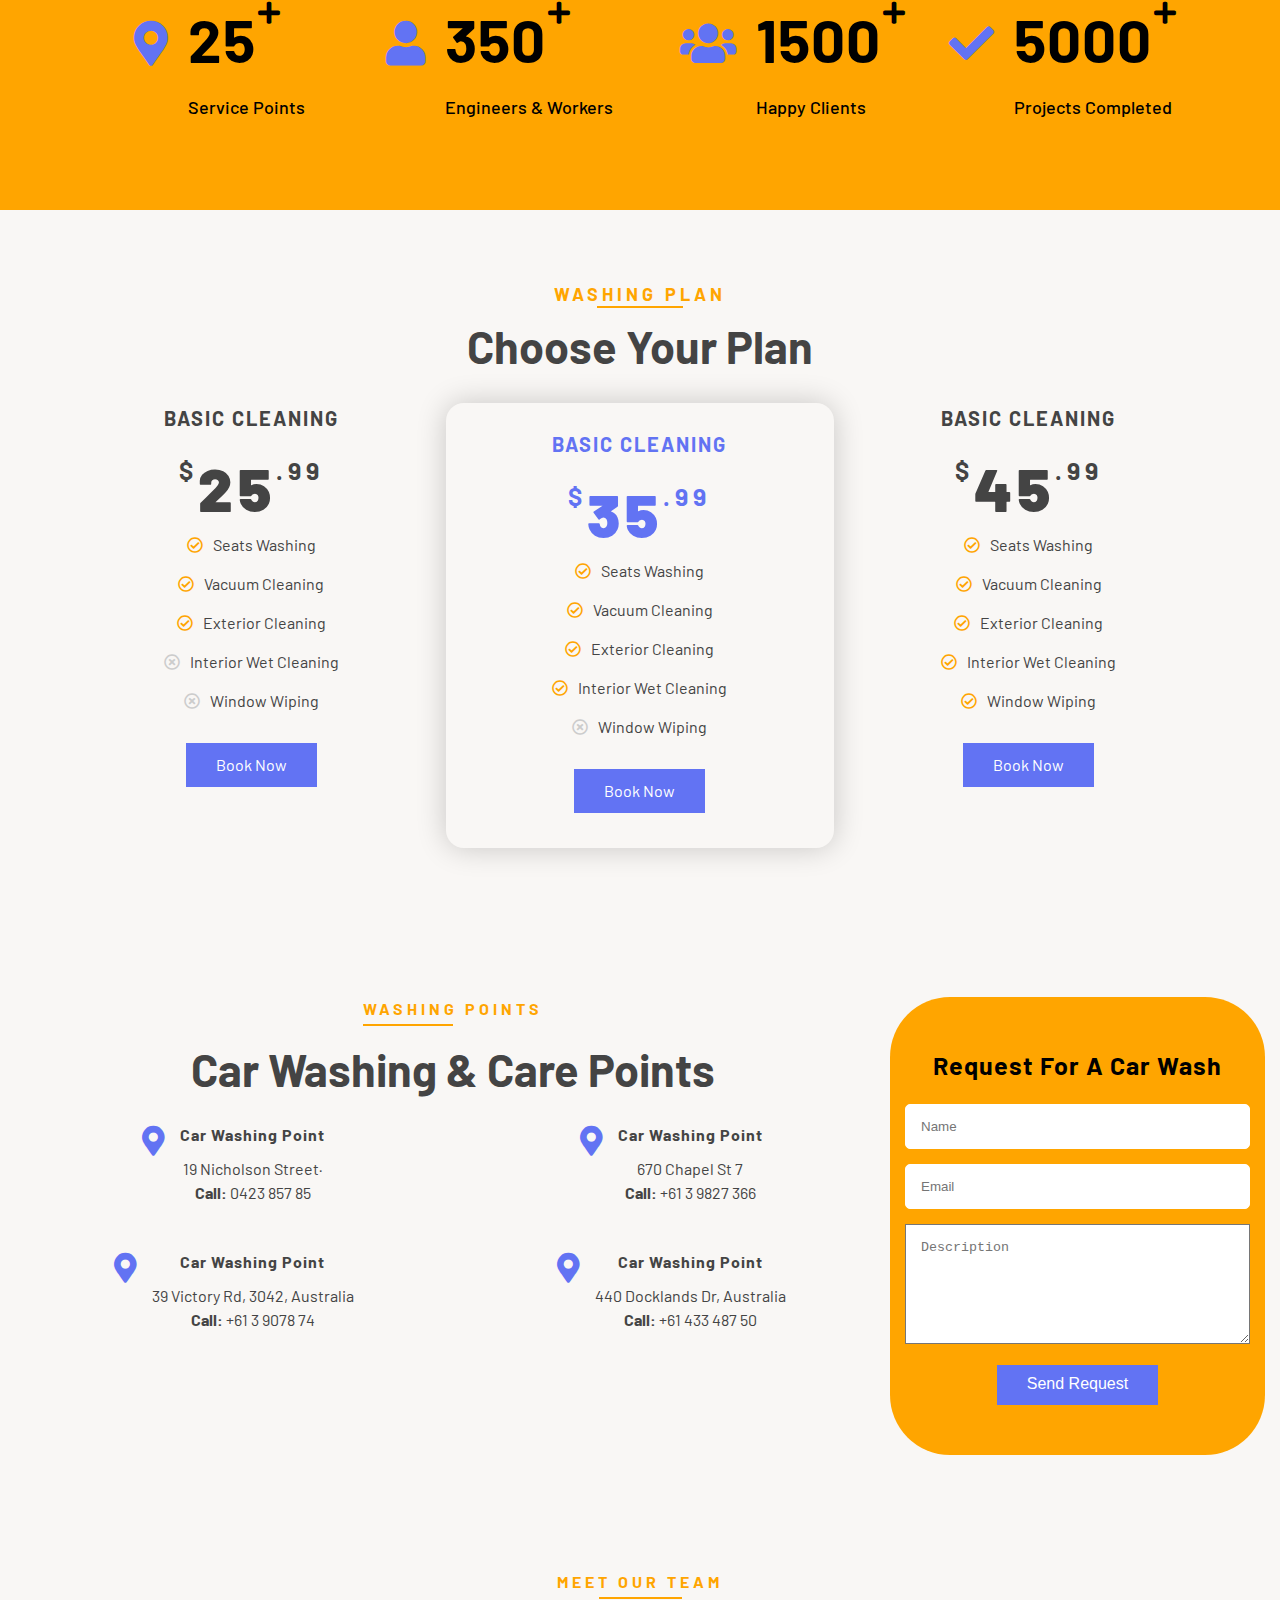
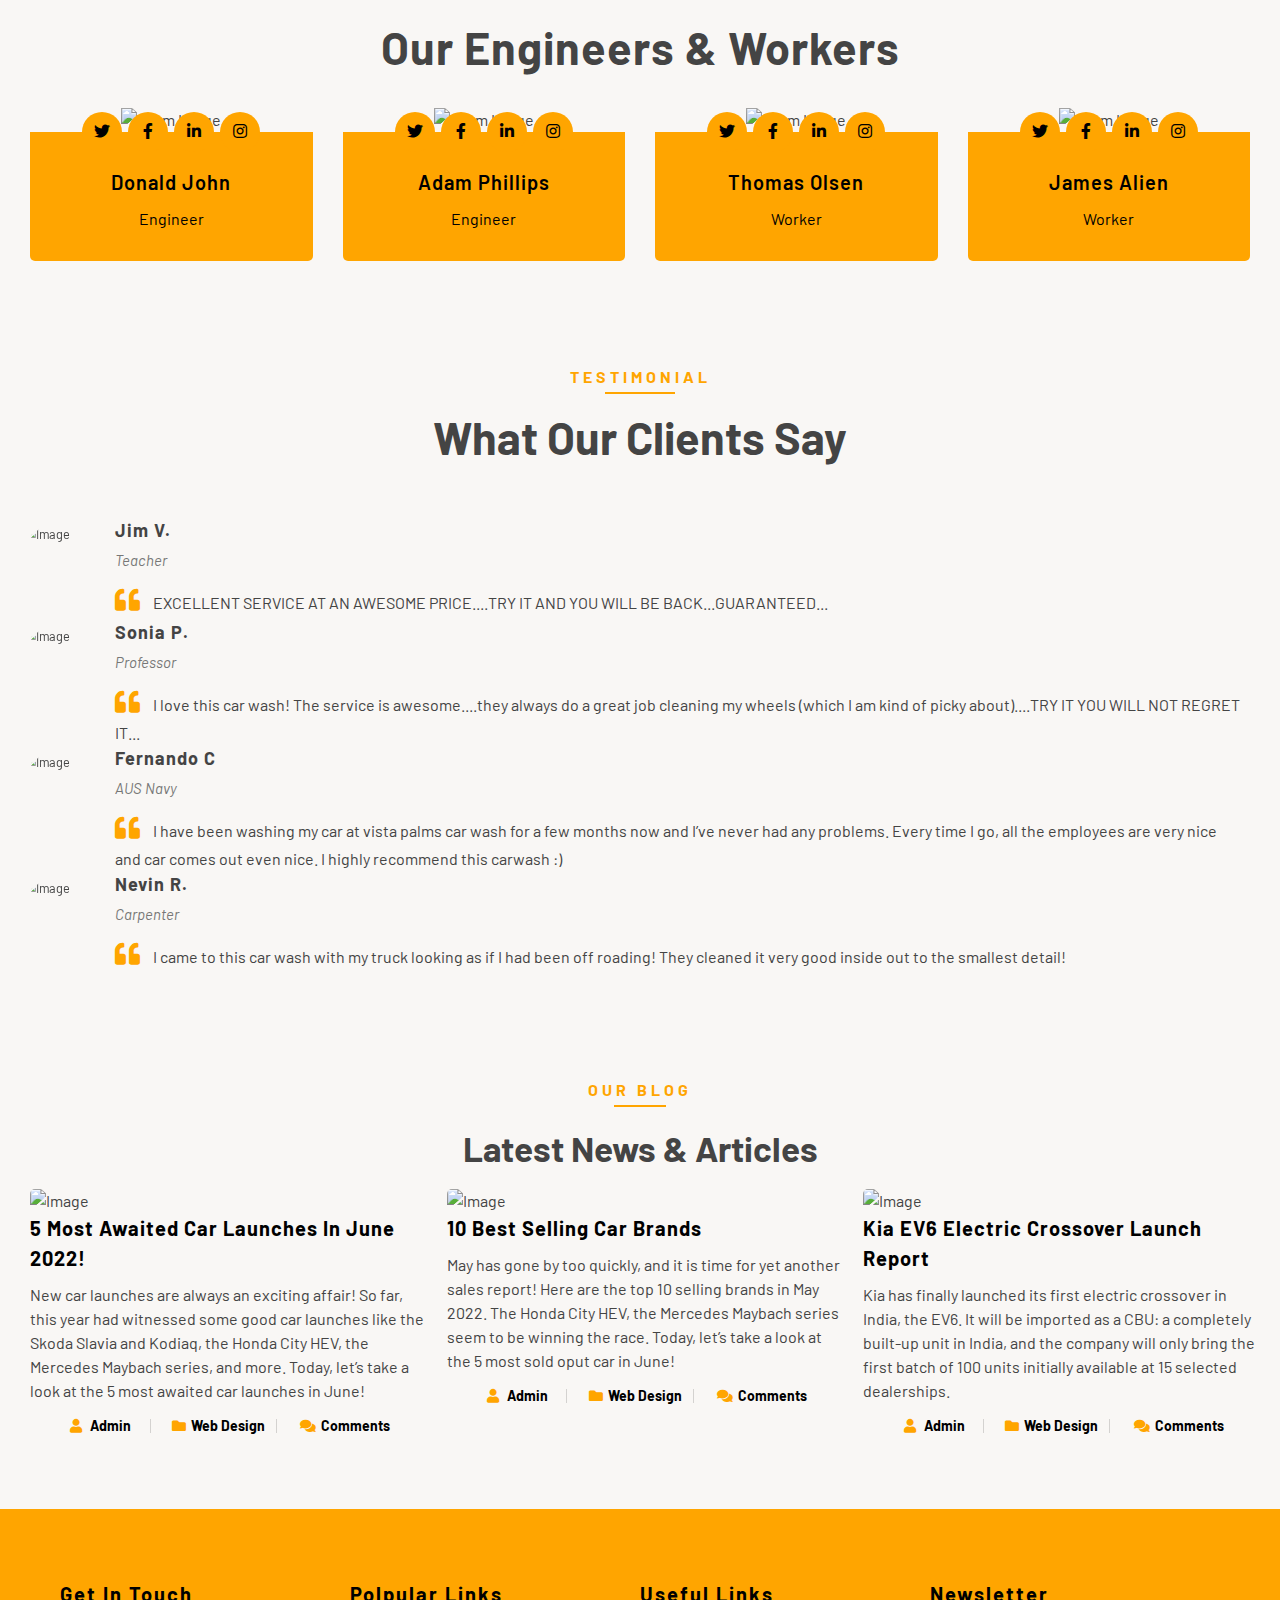
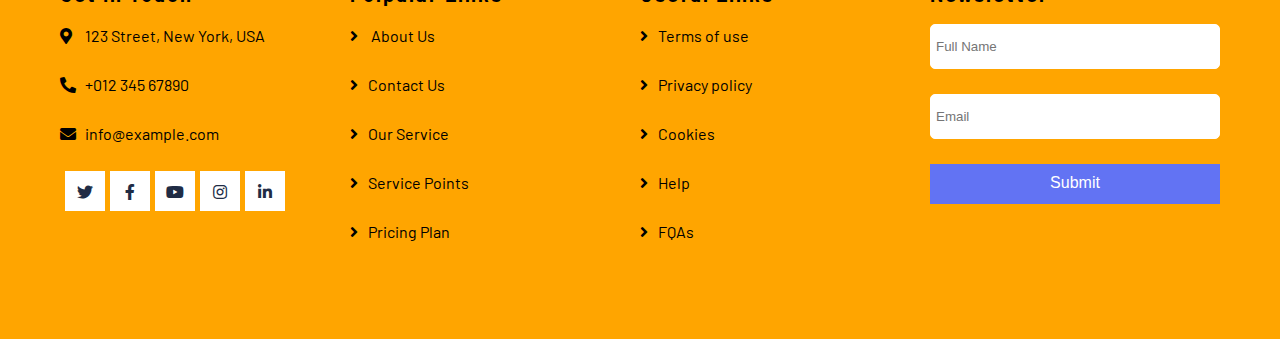
==== commit 19a5b43b: "Update index.html" ====
--- a/index.html
+++ b/index.html
@@ -276,7 +276,8 @@
 			 Our team do not just vacuum up the dirt and debris sitting on the surface, it makes sure to get all the sand, dust and debris buried in the roots of the carpet and upholstery fibers. Unless you remove all the dirt, any further cleaning will be compromised and the overall result will be inferior. As industry professionals, your customers expect a level of service they cannot do on their own.				  
 							  </p>
                 </div>
-              </div>
+		</div>
+		<div class= "flexybox">
                <div class="col-3 col-6">
                 	<div class="service-item">
                 	<i class="flaticon-seat"></i>
@@ -303,6 +304,7 @@
               </div>
             </div>
           </div>
+	</div>
         </div>
 
          <div class="facts" >
@@ -710,8 +712,8 @@
                   <h3><a  href="#">10 Best Selling Car Brands</a>
                   </h3>
                   <p>
-                 May has gone by too quickly, and it is time for yet another sales report! Here are the top 10 selling brands in May 2022.
-                  </p>
+                 May has gone by too quickly, and it is time for yet another sales report! Here are the top 10 selling brands in May 2022. The Honda City HEV, the Mercedes Maybach series  seem to be winning the race. 
+         Today, let’s take a look at the 5 most sold oput car in June!         </p>
                 </div>
                   <div class="image-meta clearfix">
                     <p> <i class="fa fa-user"></i>
--- a/css/style.css
+++ b/css/style.css
@@ -1652,6 +1652,16 @@
        }
 }
 
+@media(min-width:1400px){
+       .mtr {
+           margin-top: 0px;
+       }
+       
+       .mt2{
+           margin-top:-0px;
+       }
+}
+
 .dollarPrice{
     color: #6273f3;
 }
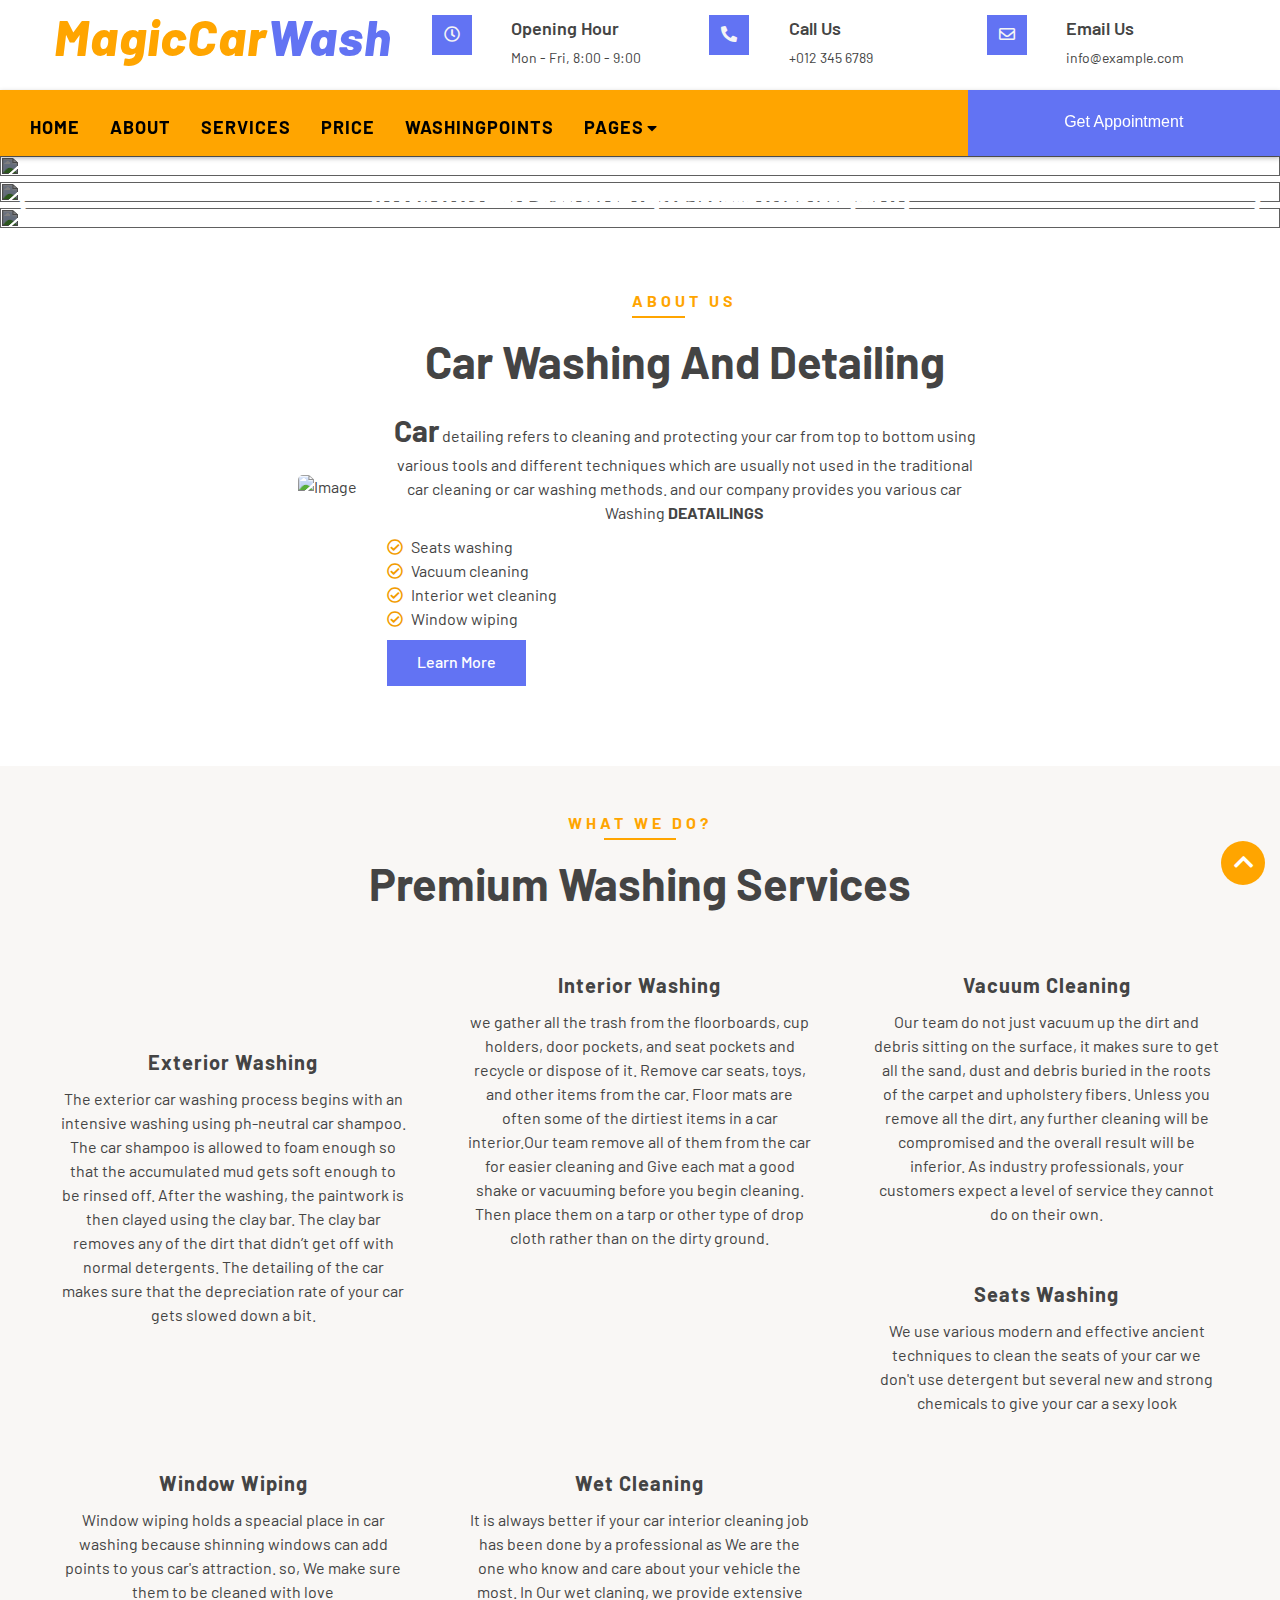
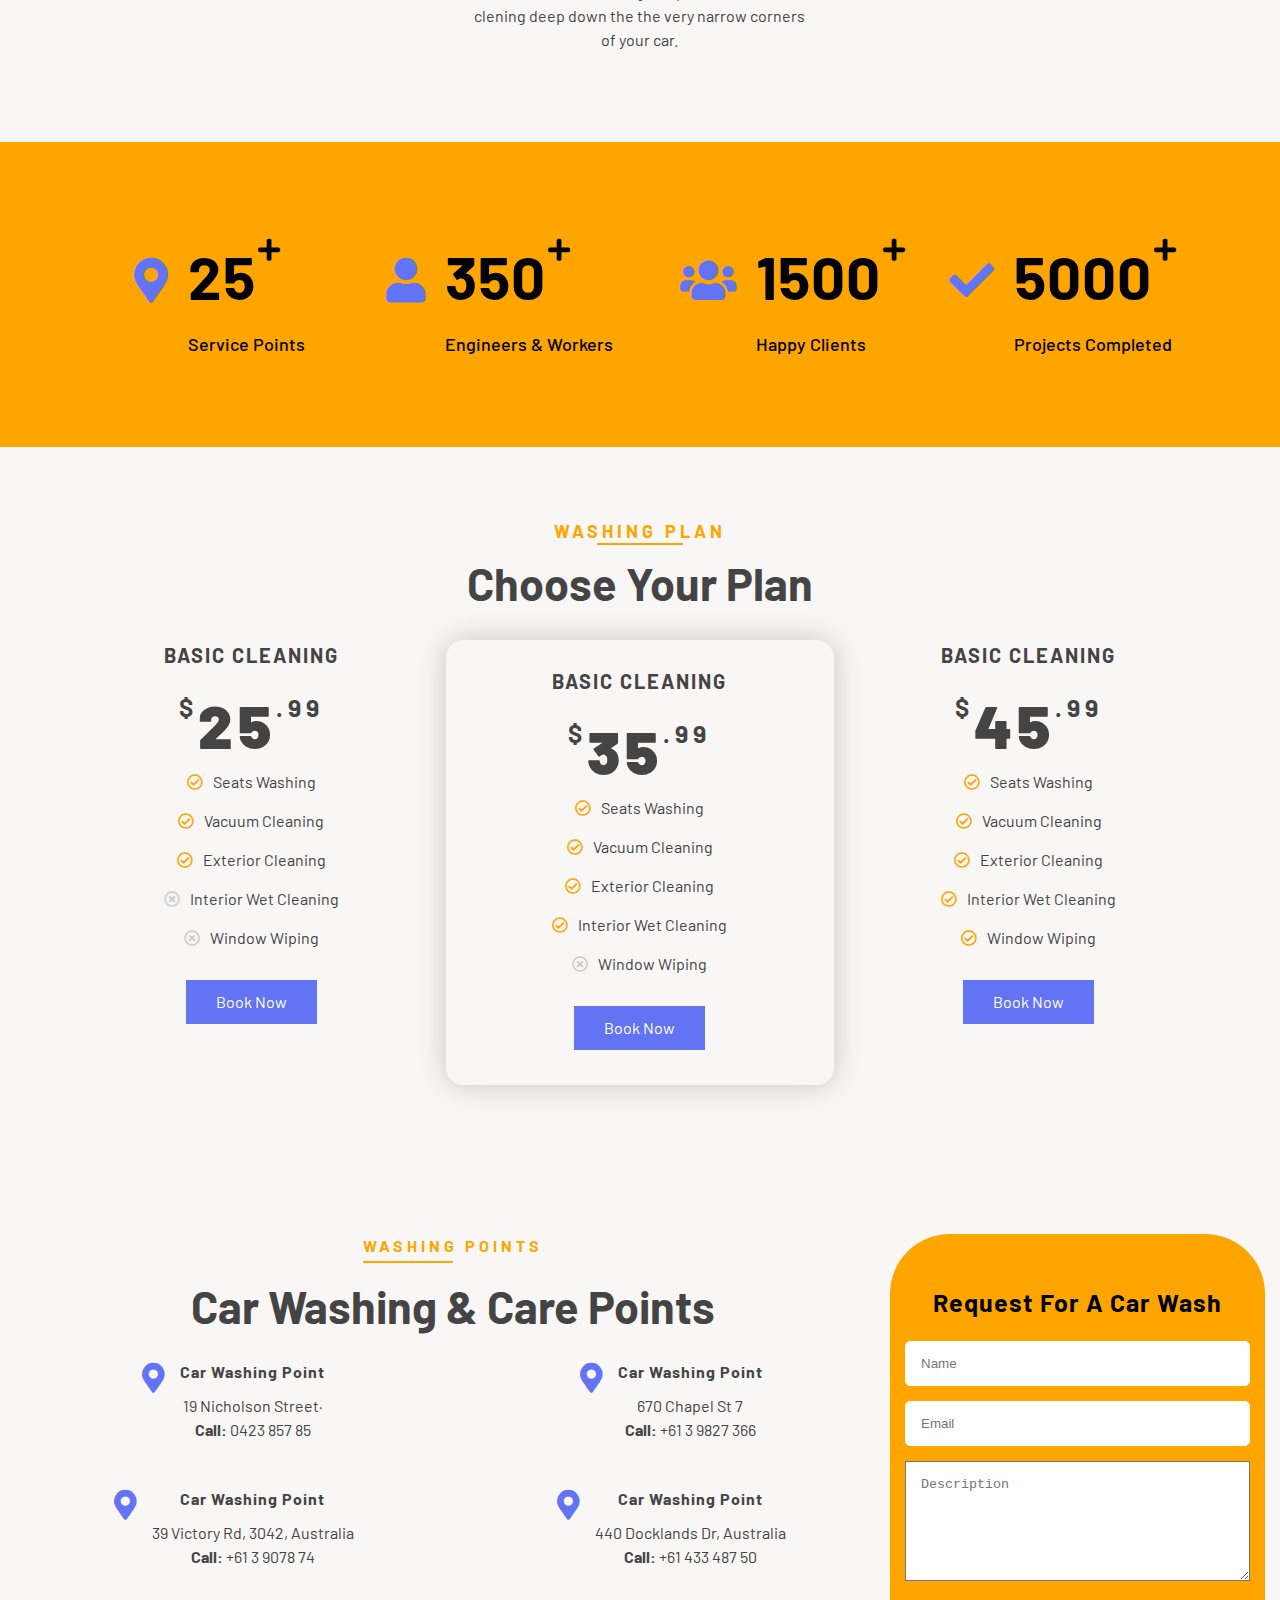
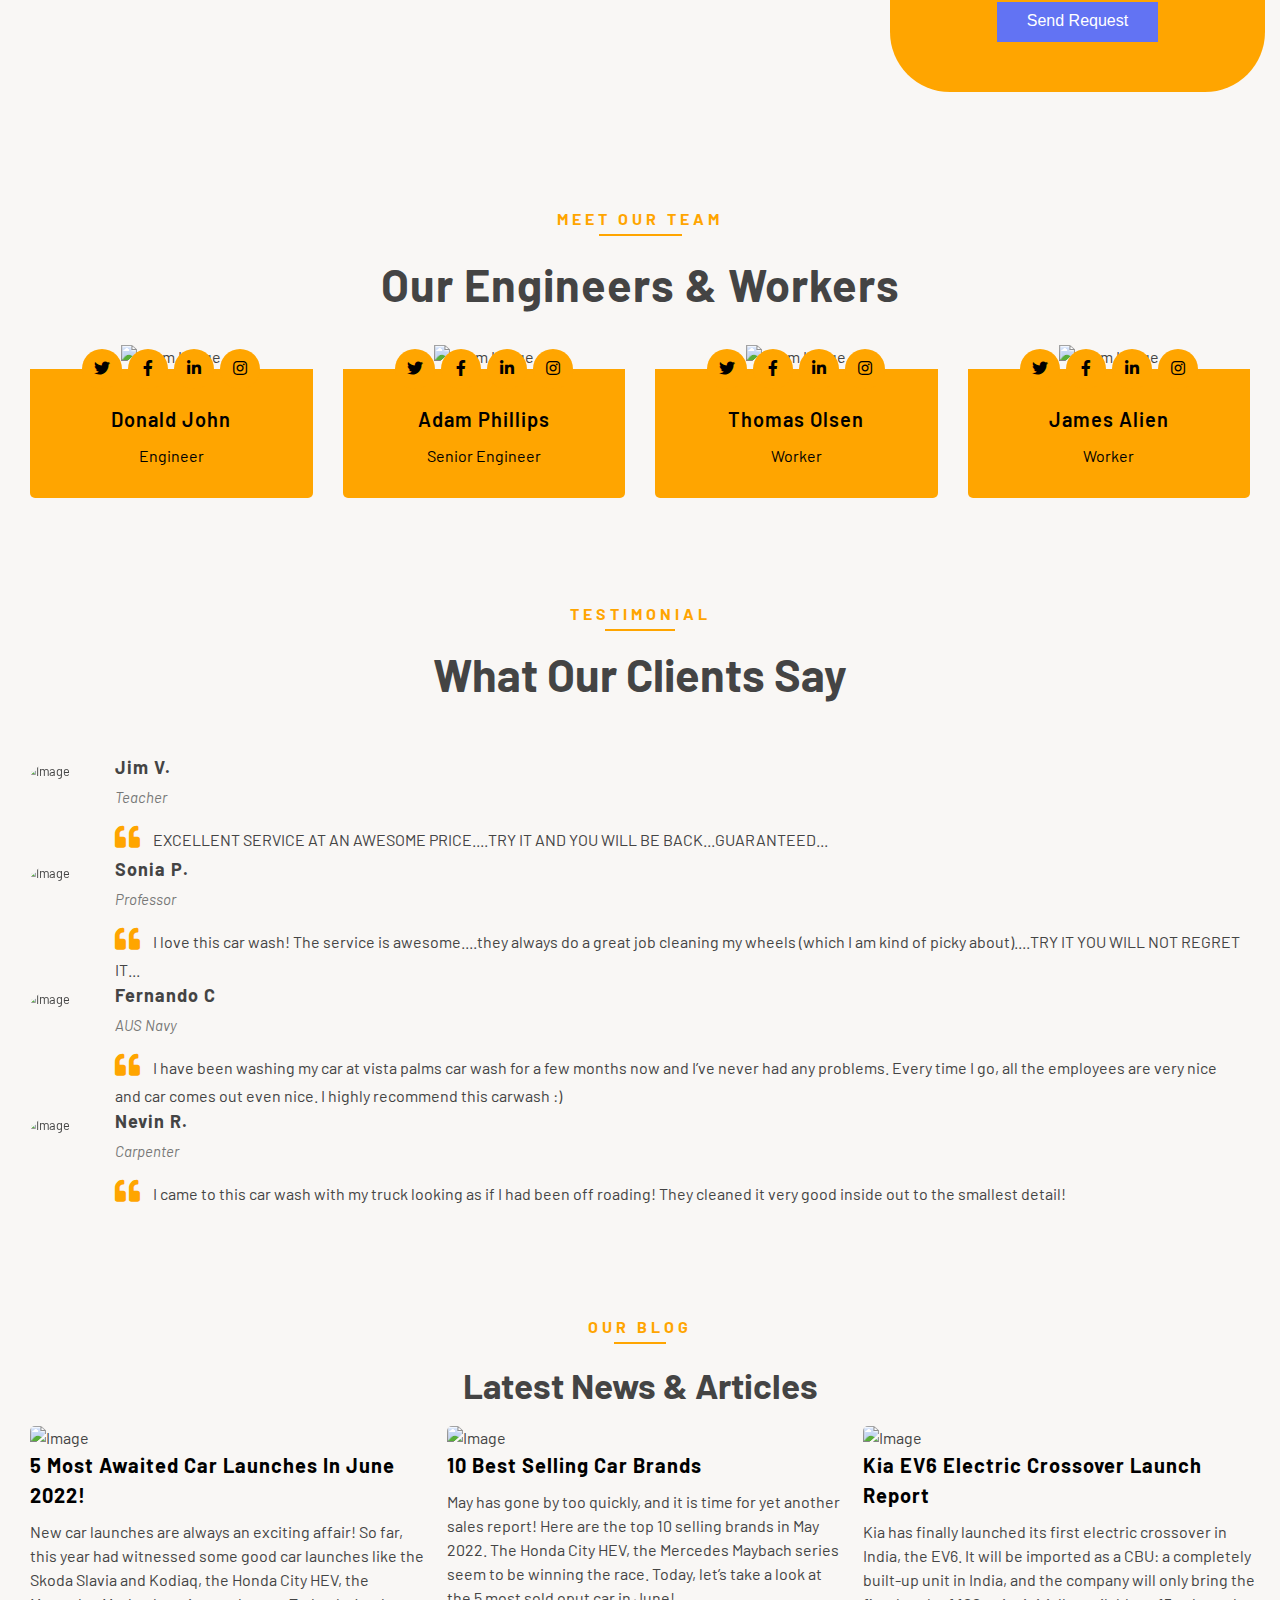
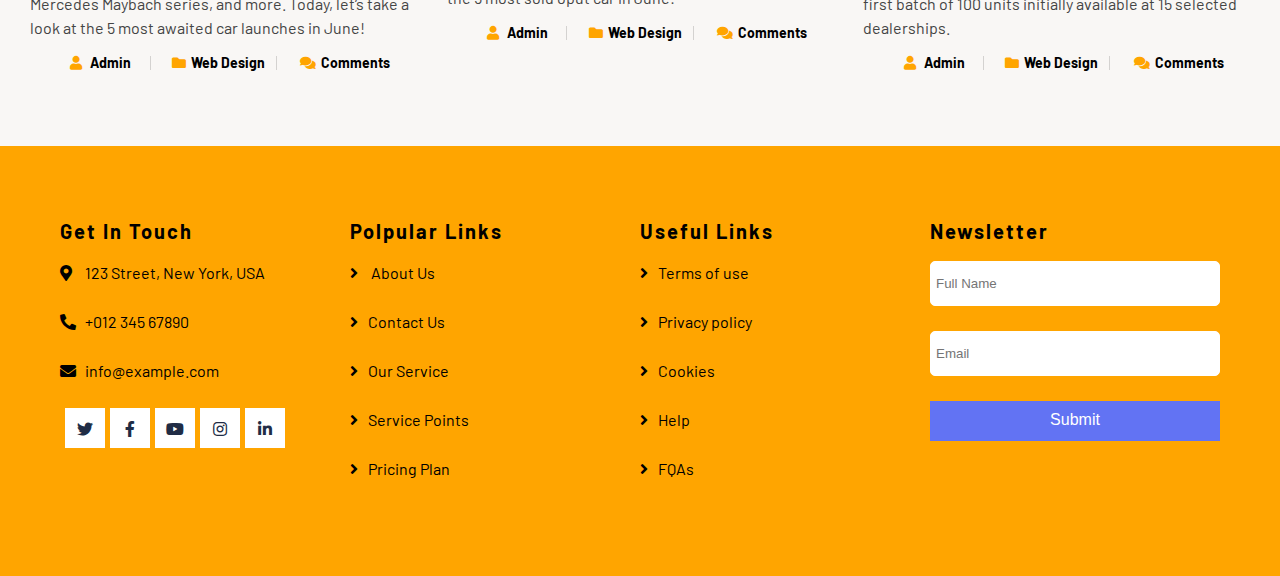
==== commit 4279d52b: "Update index.html" ====
--- a/index.html
+++ b/index.html
@@ -226,7 +226,7 @@
                         </div>
                         <div class="about-content">
 						  <p> <b style="font-size:30px">Car</b> detailing refers to cleaning and protecting your car from top to bottom using various tools and different techniques which are usually not used in the traditional car cleaning or car washing methods.
-                               and in our company provides you various car Washing <b>DEATAILINGS</b>             </p>
+                               and  our company provides you various car Washing <b>DEATAILINGS</b>             </p>
                             <ul>
                                 <li><i class="far fa-check-circle"></i>Seats washing</li>
                                 <li><i class="far fa-check-circle"></i>Vacuum cleaning</li>
@@ -298,7 +298,7 @@
                 	<div class="service-item">
                 	<i class="flaticon-car-service-2"></i>
                 	<h3>Wet Cleaning</h3>
-                	<p>It is always better if your car interior cleaning  has job by a professional as We are the one who know and cares about your vehicle the most. 
+                	<p>It is always better if your car interior cleaning  job has been done by a professional as We are the one who know and care about your vehicle the most. 
 							 In Our wet claning, we provide extensive clening deep down the the very narrow corners of your car.
 							 </p>
               </div>
@@ -559,7 +559,7 @@
                             </div>
                             <div class="image-text">
                               <h2>Adam Phillips</h2>
-                              <p>Engineer</p>
+                              <p>Senior Engineer</p>
                               <div class="team-social">
                                     <a href=""><i class="fab fa-twitter"></i></a>
                                     <a href=""><i class="fab fa-facebook-f"></i></a>
@@ -677,8 +677,8 @@
                   <img src="img/blog-3.jpg" alt="Image">
                   <div class="meta-date">
                                     <span>01</span>
-                                    <strong>Jan</strong>
-                                    <span>2045</span>
+                                    <strong>June</strong>
+                                    <span>2022</span>
                                 </div>
                 </div>
                 <div class="image-text">
@@ -704,8 +704,8 @@
                   <img src="img/blog-1.jpg" alt="Image">
                   <div class="meta-date">
                                     <span>01</span>
-                                    <strong>Jan</strong>
-                                    <span>2045</span>
+                                    <strong>May</strong>
+                                    <span>2022</span>
                                 </div>
                 </div>
                 <div class="image-text">
@@ -731,7 +731,7 @@
                   <div class="meta-date">
                                     <span>01</span>
                                     <strong>Jan</strong>
-                                    <span>2045</span>
+                                    <span>2022</span>
                                 </div>
                 </div>
                 <div class="image-text">
--- a/css/style.css
+++ b/css/style.css
@@ -1644,23 +1644,18 @@
 }
    @media(min-width:992px){
        .mtr {
-           margin-top: -262px;
+           margin-top: px;
        }
        
        .mt2{
-           margin-top:-262px;
+           margin-top:px;
        }
 }
 
-@media(min-width:1400px){
-       .mtr {
-           margin-top: 0px;
-       }
-       
-       .mt2{
-           margin-top:-0px;
-       }
-}
+@media(max-width:992px){
+   .flexybox {
+       flex-direction:column;
+      }
 
 .dollarPrice{
     color: #6273f3;
@@ -1670,3 +1665,8 @@
     font-size: 31px;
 }
 }
+.flexybox{
+    display:flex;
+    justify-content: center;
+    width:100%;
+}
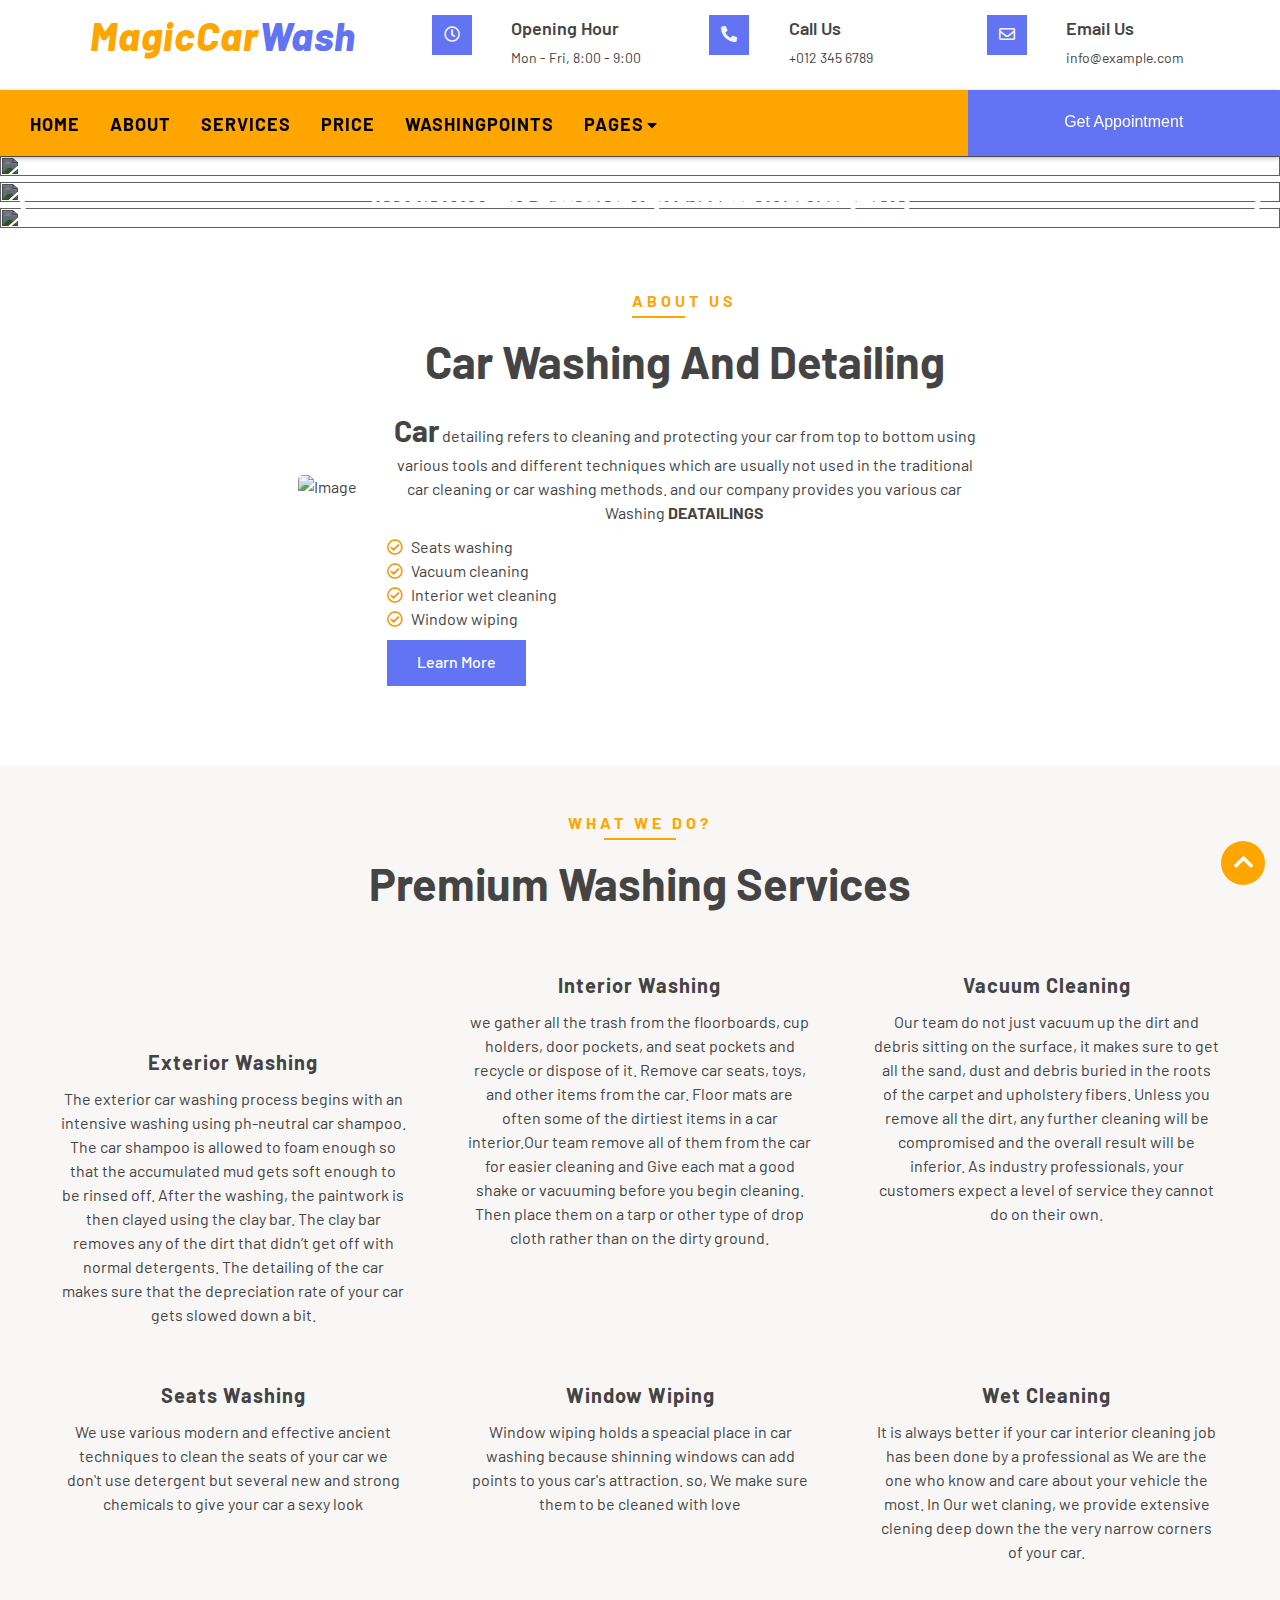
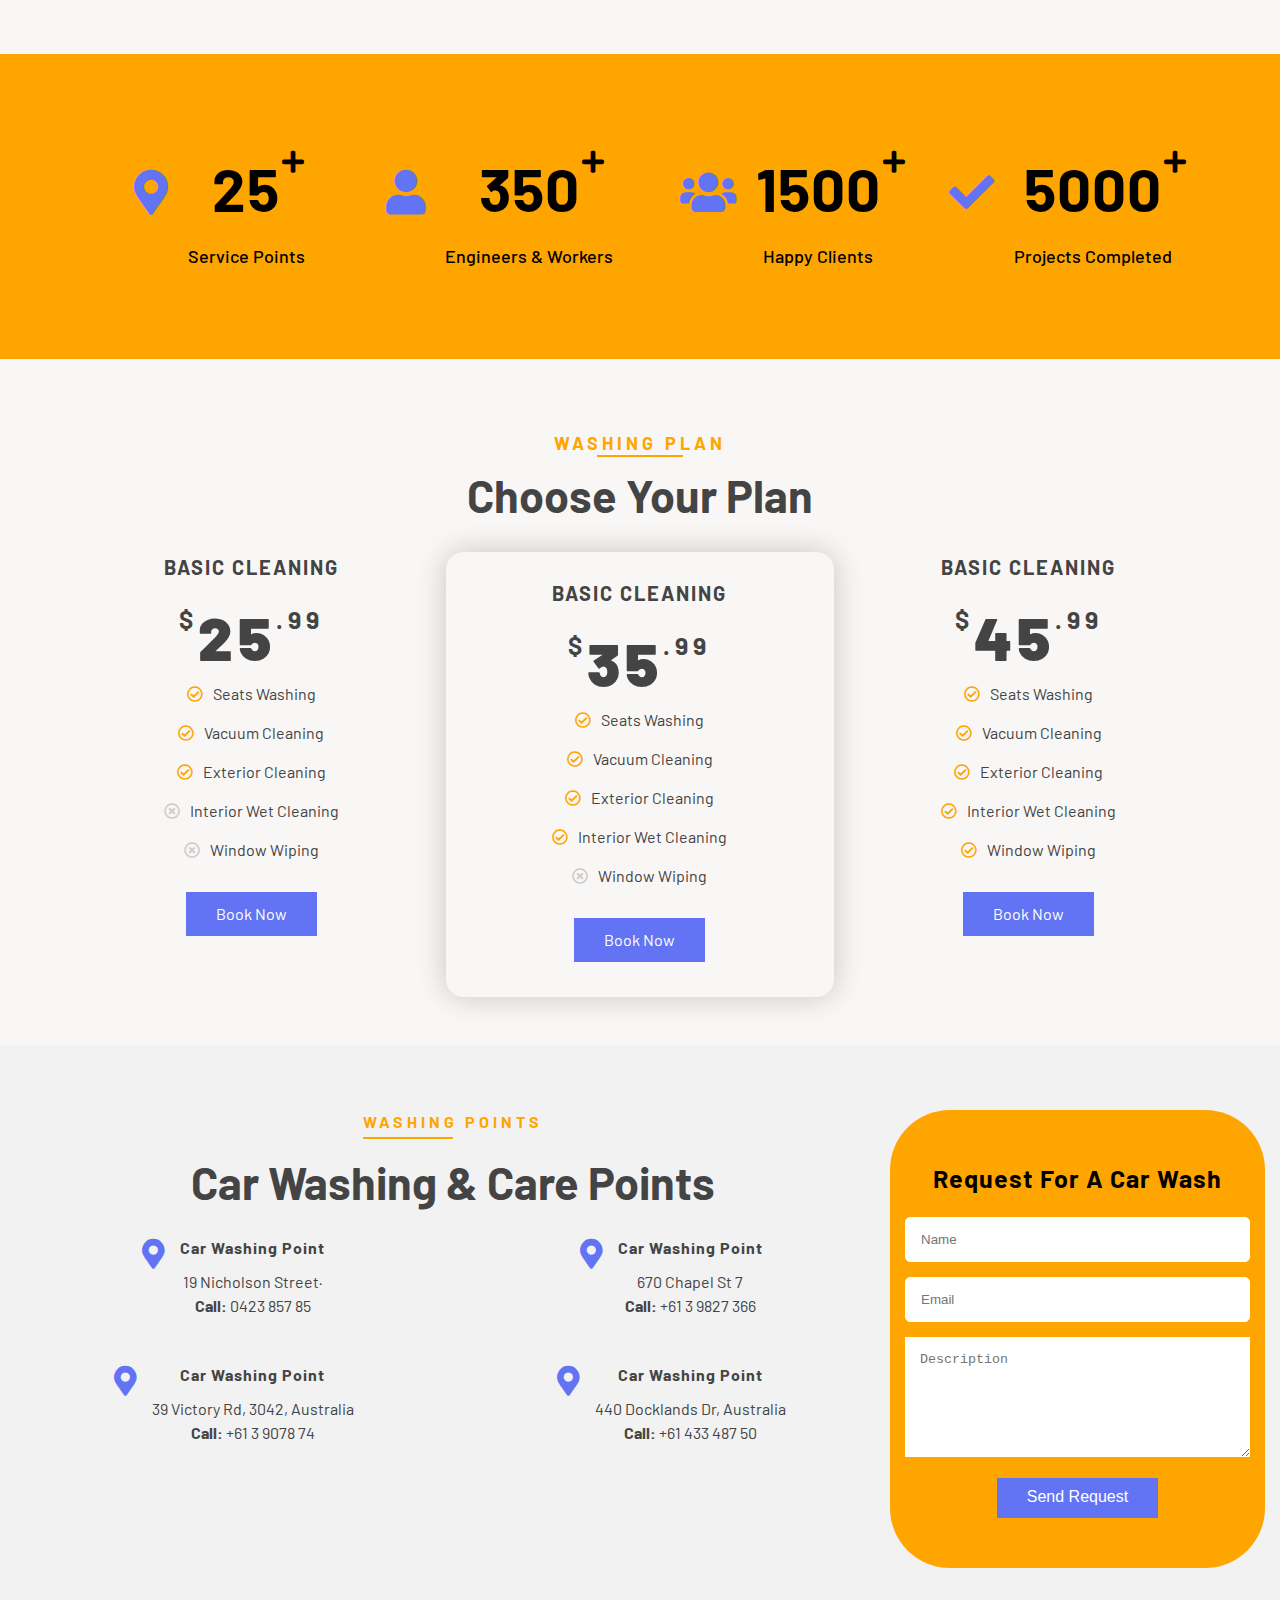
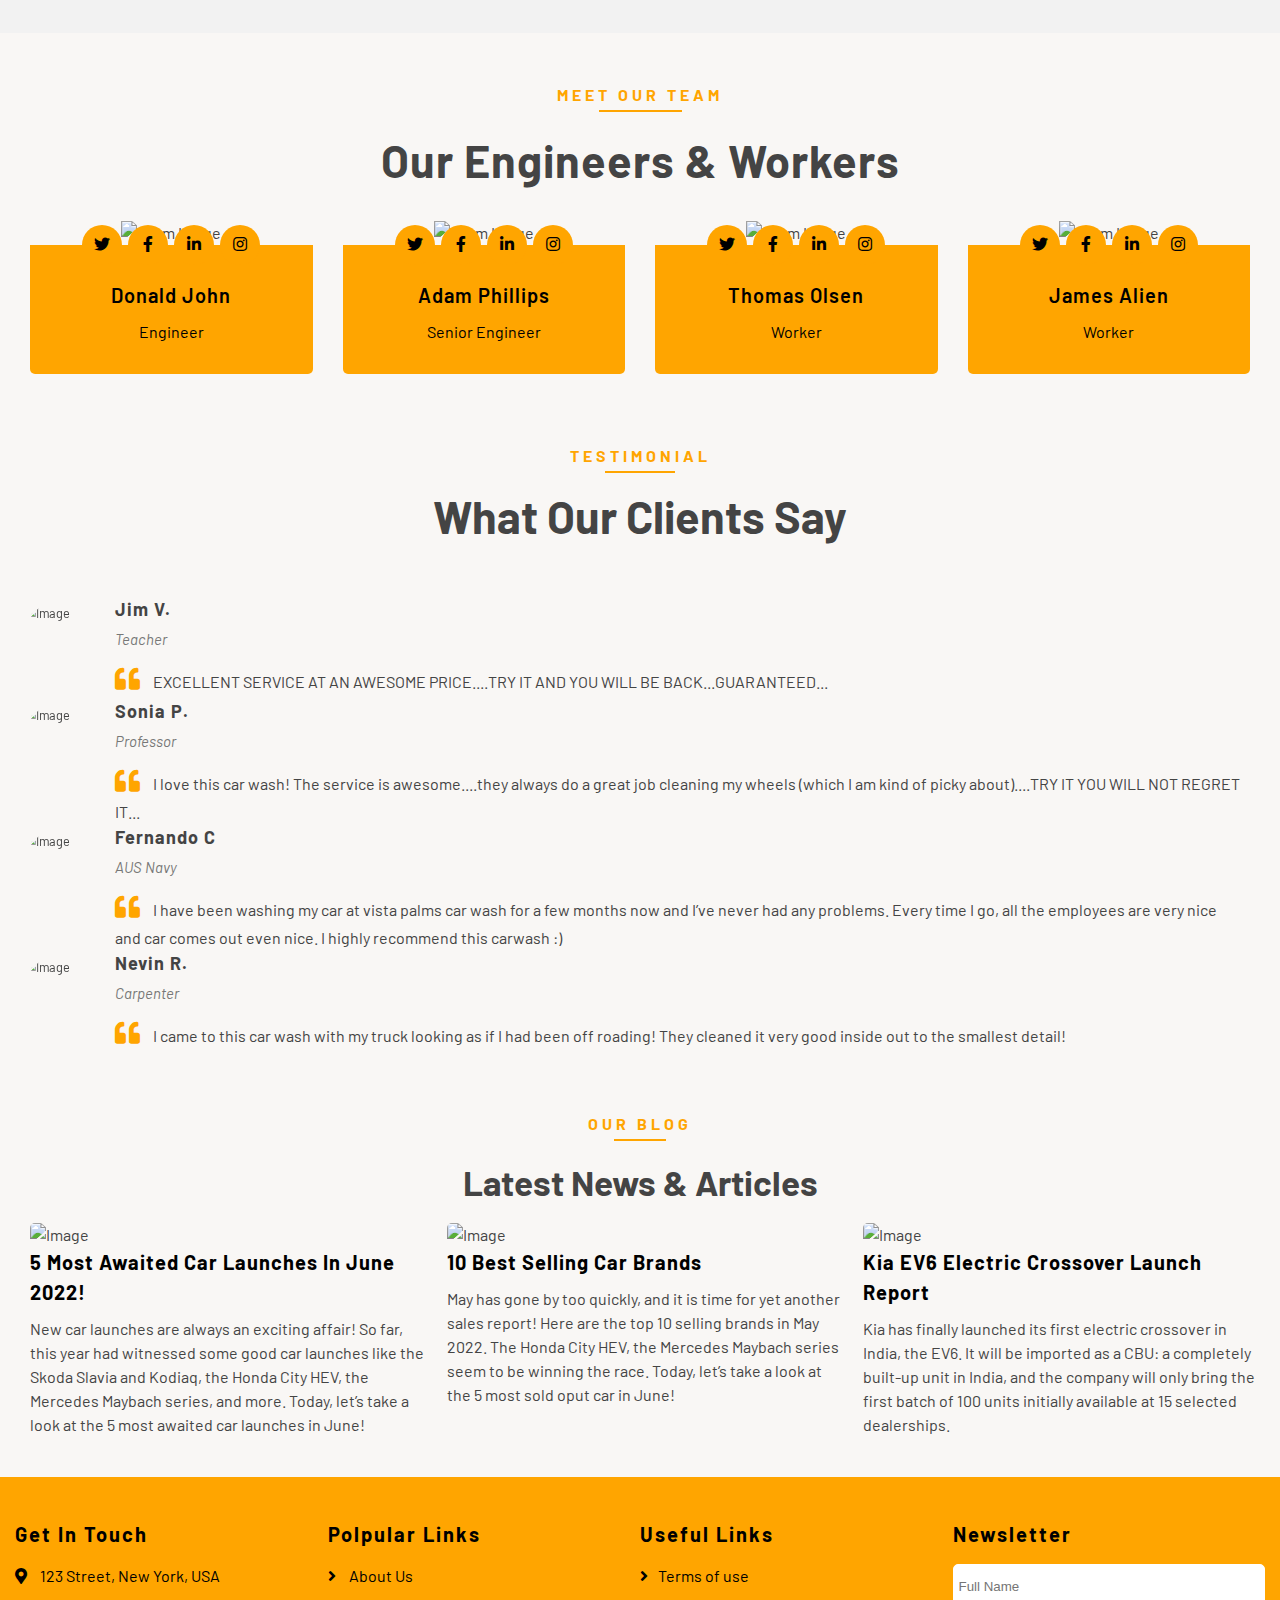
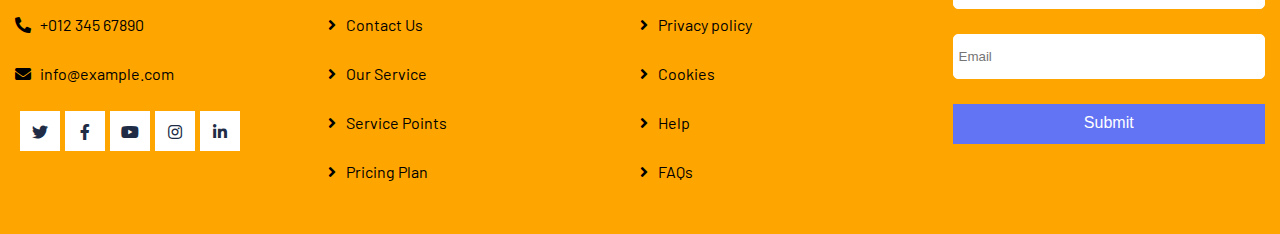
==== commit 7aa9e132: "Update index.html" ====
--- a/index.html
+++ b/index.html
@@ -322,7 +322,7 @@
                </div>
 
             <div class="col-lg-3 col-lg-6 counterfloat">
-                <div class="   clearfix">
+                <div class="flex   clearfix">
                         <div class="facts-item">
                             <i class="fa fa-user"></i>
                           </div>
@@ -351,7 +351,7 @@
 
       
               <div class="col-lg-3 col-lg-6 counterfloat">
-                <div class=" clearfix">
+                <div class="flex clearfix">
                         <div class="  facts-item">
                             <i class="fa fa-check"></i>
                           </div>
@@ -475,7 +475,7 @@
                                   </div>
 
                                   <div class="col-6 clearfix">
-                      <i class="fa fa-map-marker-alt" style="float:left"></i>
+                      <i class="fa fa-map-marker-alt button-image" style="float:lef"></i>
                        <div class="location-text">
                                         <h3>Car Washing Point</h3>
                                         <p class="para"> 670 Chapel St 7</p>
@@ -756,7 +756,7 @@
           </div>
 
           <div class="footer">
-            <div class="container clearfix " style="margin:45px ">
+            <div class="container clearfix msf"  ">
             <div class="col-4">
                <h1> Get In Touch</h1>
                <p><i class="fa fa-map-marker-alt"></i>123 Street, New York, USA</p>
@@ -779,7 +779,7 @@
                 <a href="">Contact Us</a>
                 <a href="">Our Service</a>
                 <a href="">Service Points</a>
-                <a href="">Pricing Plan</a>
+                <a  class = "mb" href="">Pricing Plan</a>
               </div>
             </div>
 
@@ -791,7 +791,7 @@
                             <a href="">Privacy policy</a>
                             <a href="">Cookies</a>
                             <a href="">Help</a>
-                            <a href="">FQAs</a>
+                            <a href="">FAQs</a>
                         </div>
                       </div>
 
--- a/css/style.css
+++ b/css/style.css
@@ -35,7 +35,7 @@
 .top-bar .logo h1 {
     margin: -4px 0 0 0;
     color: #ffa500;;
-    font-size: 50px;
+    font-size: 39px;
     line-height: 50px;
     font-weight: 800;
     letter-spacing: 1px;
@@ -98,7 +98,7 @@
 
 .navbar-content{
     padding: 0px ;
-    margin-top: 9px;
+    margin-top: 6px;
 }
 
 .navbar-content  li {
@@ -584,6 +584,7 @@
 margin:15px 0px;
 justify-content:center;
 width:  100%;
+    text-align:center;
 }
 
 @media( min-width : 762px){
@@ -591,7 +592,10 @@
 }
 
 @media( min-width : 992px){
-   .facts .col-lg-6 { width:25%}
+   .facts .col-lg-6 { 
+       width:25%;
+    }
+   
 }
 
 .facts .facts-item{
@@ -766,8 +770,8 @@
 
 .location-form {
     padding:  65px 0 65px 0;
-    background-color:#f9f7f5;
-    margin: 50px 0px;
+    background-color:#f2f2f2;
+    margin: 14px 0px 50px 0px;
 
 }
 
@@ -891,6 +895,7 @@
 overflow: auto;
     resize: vertical;
     width: 100%;
+      border:none;
 }
 
 @media( min-width: 842px){
@@ -913,7 +918,7 @@
 
 .team {
     text-align: center;
-    margin: 25px 0 34px;
+    margin: 25px 0  0 0px;
 }
 .team .txt p {
     position: relative;
@@ -1058,7 +1063,7 @@
 }
 
 .team .team-social a:hover {
-    color: white;
+    color: black!important;
 }
 
 
@@ -1066,11 +1071,14 @@
   .team .col-4 { 
       width: 50%;
 }
-
+ .msf {
+        margin:-40px 0 0 10px;
+}
 }
 
 @media(max-width:562px){
-    .team .col-4 { width: 100%}
+    .team .col-4 { width: 100%;
+    }
 }
 
 
@@ -1117,7 +1125,7 @@
     width: 100%;
     padding: 45px 0;
      background-color: #f9f7f5;
-     margin-bottom:45px;
+     margin-bottom:0px;
 }
 
 
@@ -1277,7 +1285,7 @@
     text-align:center;
     color:orange;
     margin-left:22px;
-
+     display: none;
 }
 
 .image-meta p {
@@ -1386,9 +1394,9 @@
 
 
 .footer {
-    padding: 25px 0 25px 0;
+    padding: 42px 0 25px 0;
     background-color: orange;
-    margin-top: 36px;
+    margin-top: px;
 }
 
 .footer .col-4{
@@ -1432,6 +1440,7 @@
     width: 40px;
     height: 40px;
     transition:  .5s;
+   
 }
 
 .footer-social a:hover {
@@ -1445,6 +1454,7 @@
 margin-bottom: 25px;
 display: block;
 transition: .5s;
+     width:142px;
 }
 
 .footer .list a:hover{
@@ -1487,13 +1497,14 @@
 
 @media( max-width: 992px){
  .footer .col-4{ width: 50%;
-    margin-top: 15px;
+    margin-top: 38px;
    }
 }
 
 @media(max-width: 772px){
     .footer .col-4{
  width: 100%;
+        margin-top:60px
 }
 }
 
@@ -1523,6 +1534,10 @@
    .navbar-content{
        display:none;
     position:relative;
+    }
+    
+    .nav-bar.nav-sticky{
+        top:10px;
     }
 }
 
@@ -1656,11 +1671,13 @@
    .flexybox {
        flex-direction:column;
       }
-
-.dollarPrice{
+}
+.
+dollarPrice{
     color: #6273f3;
 }
-@media(max-width:352px){
+
+@media(max-width:320px){
 .top-bar .logo h1 {
     font-size: 31px;
 }
@@ -1670,3 +1687,10 @@
     justify-content: center;
     width:100%;
 }
+.flex{
+    display:flex;
+}
+
+.mb{
+    margin-bottom:0px!important;
+}
